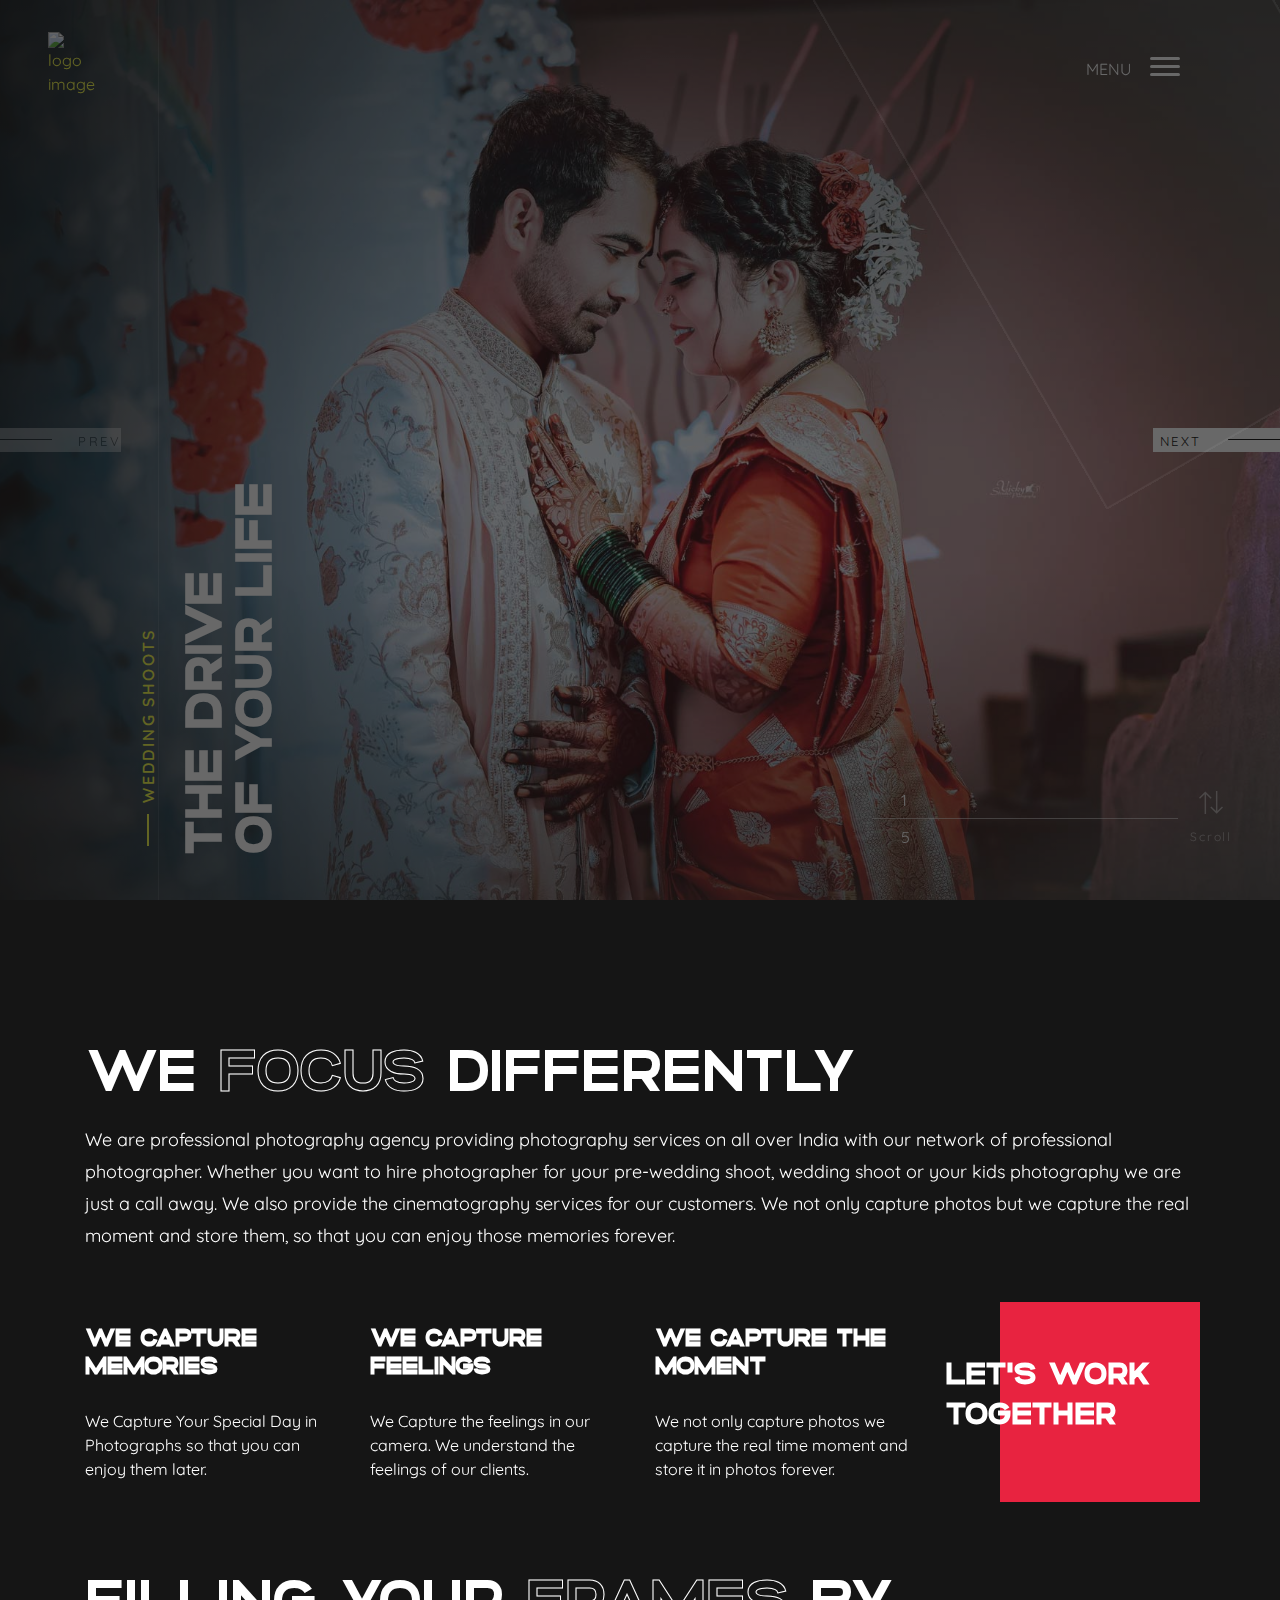
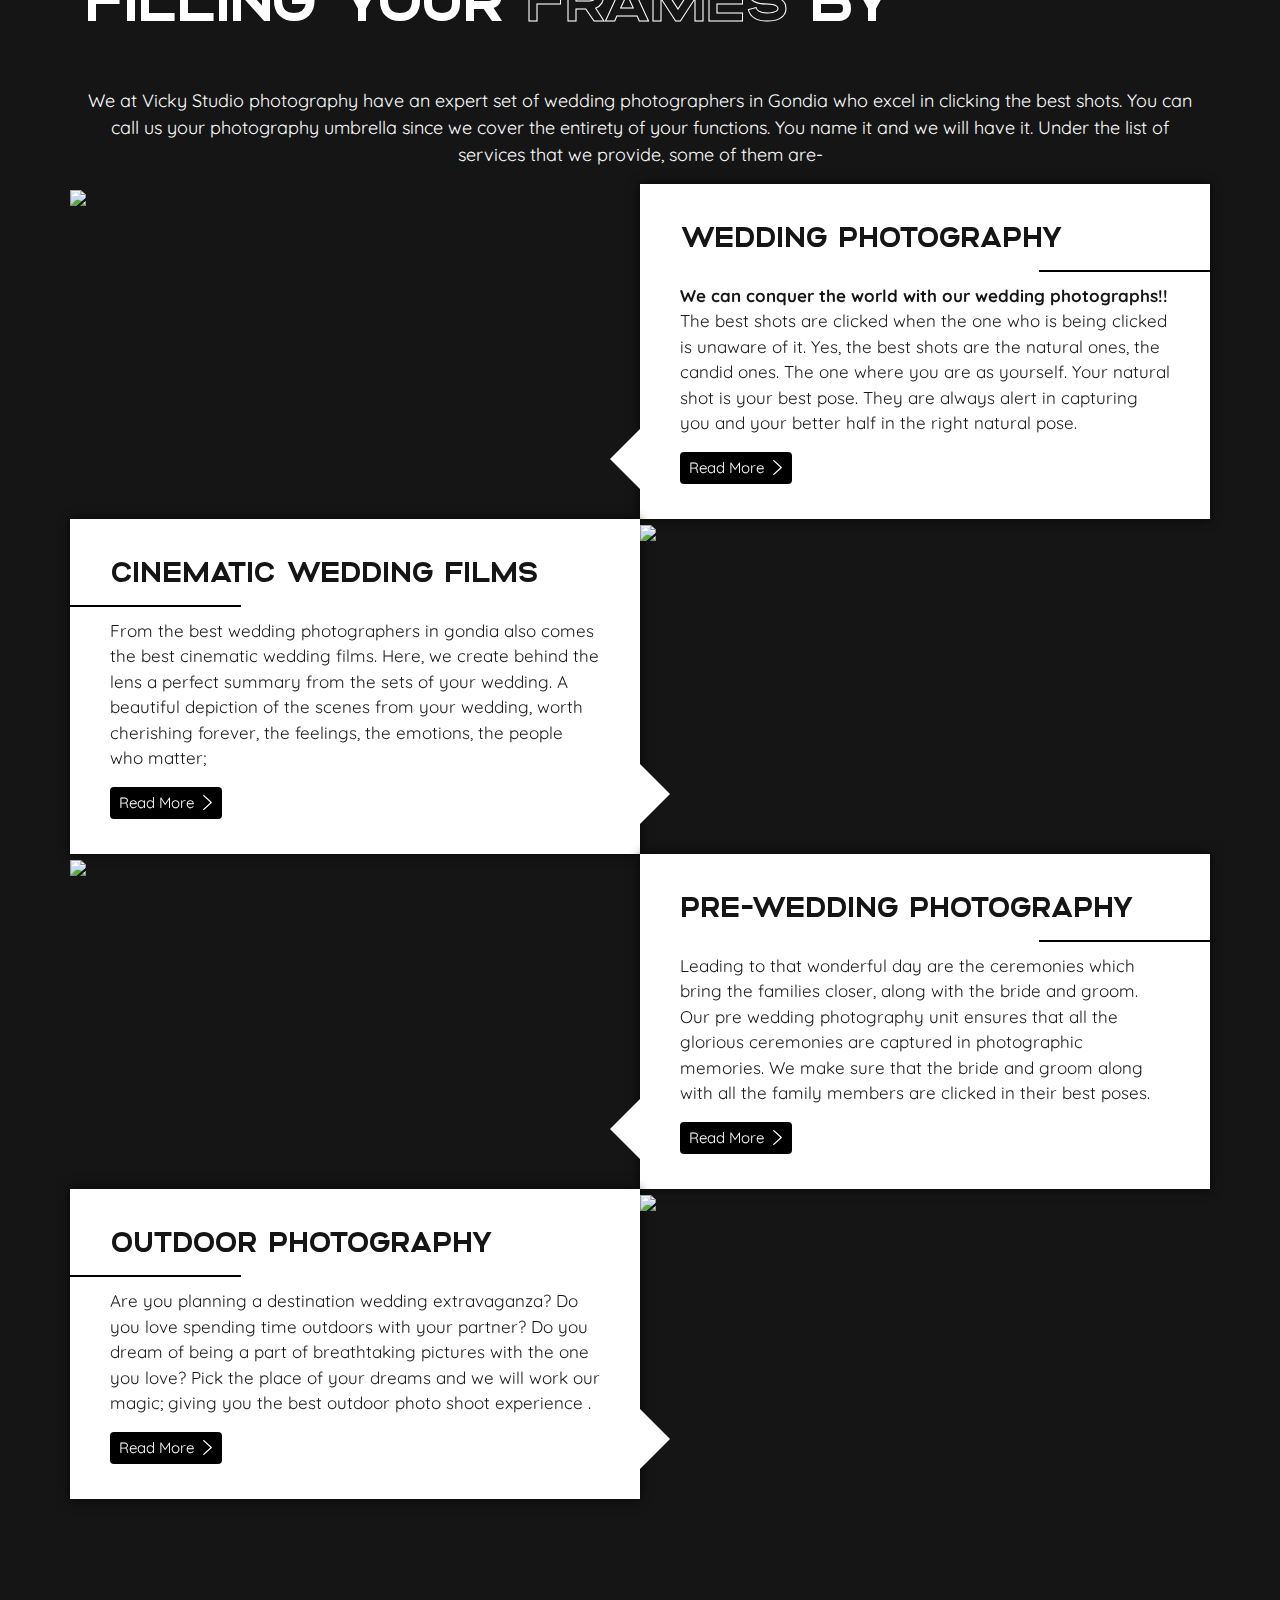
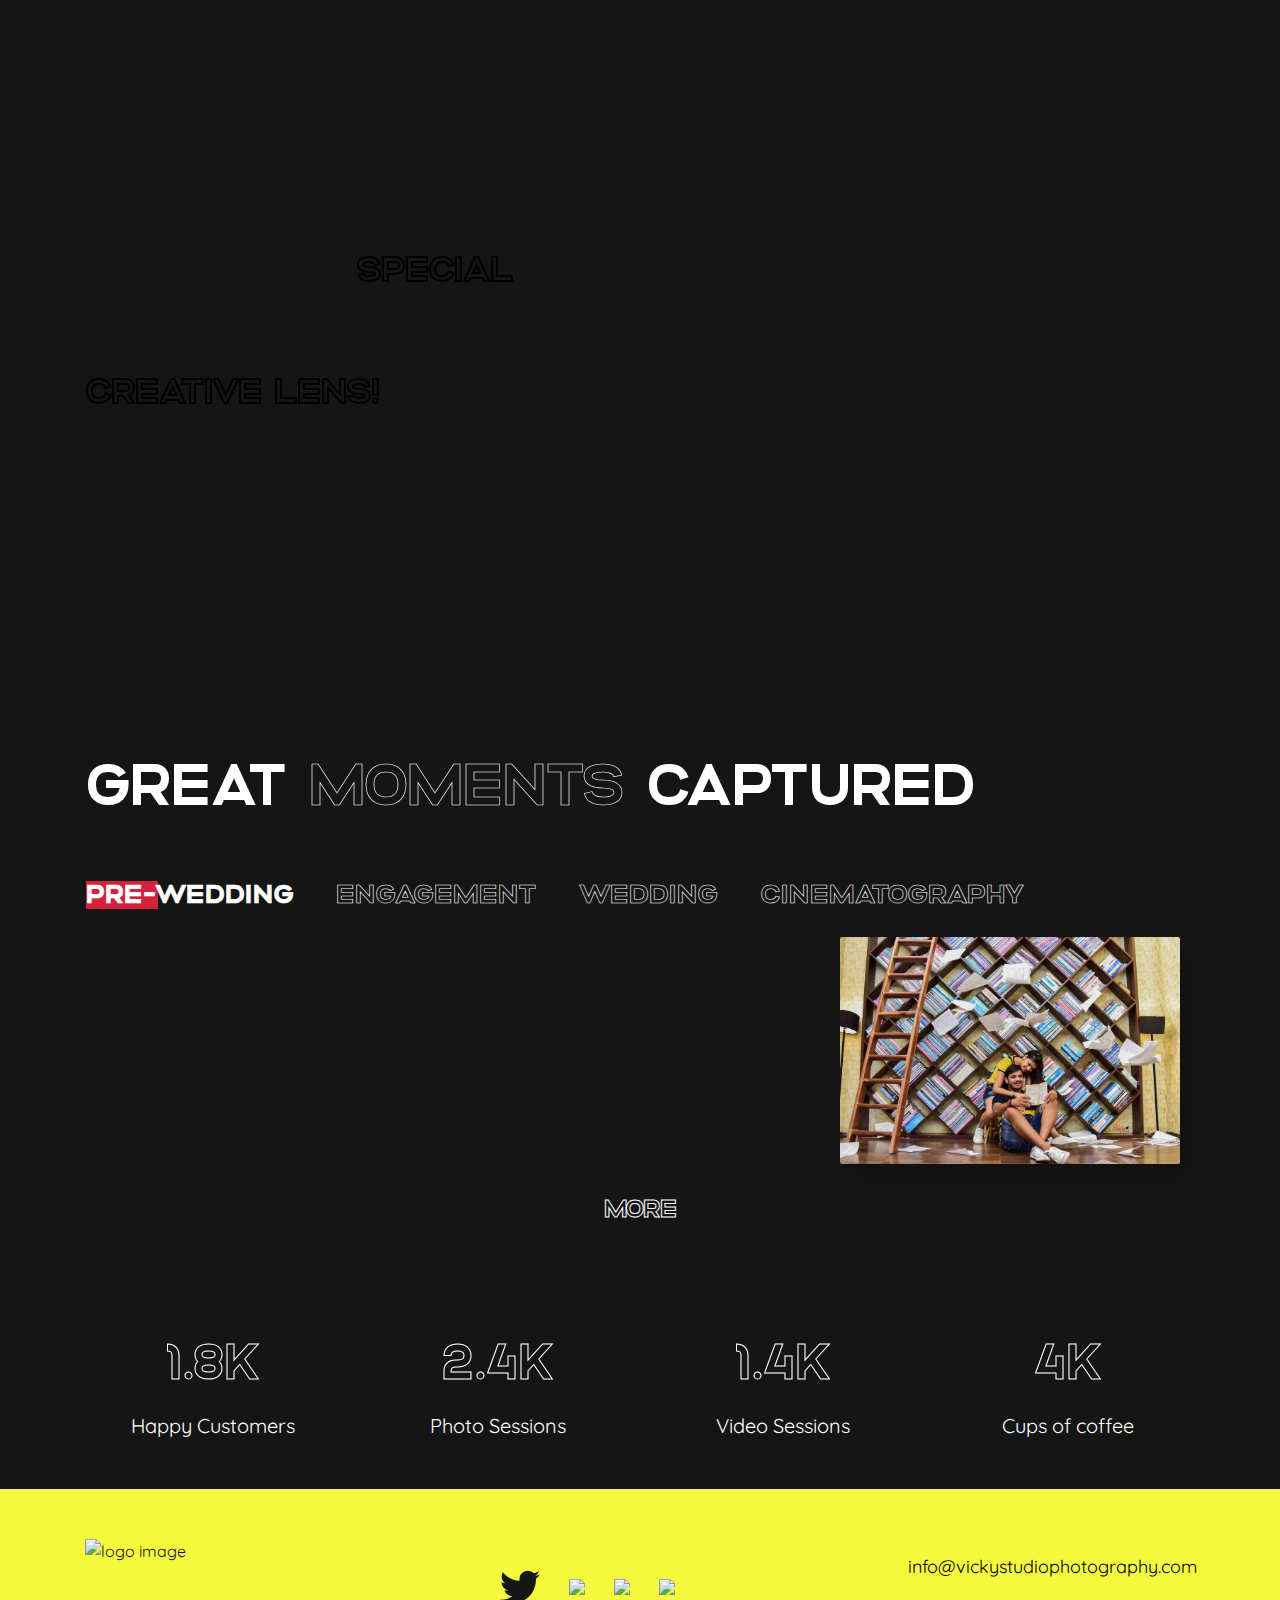
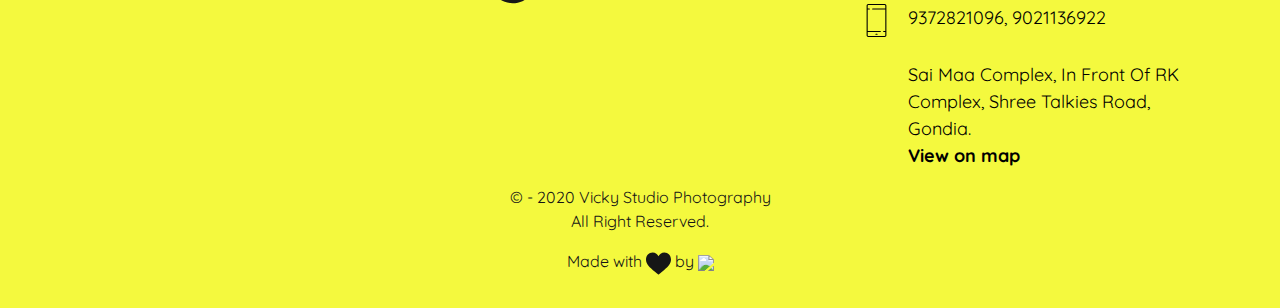
==== index.html @ ddaa4b3c "Update index.html" ====
<!DOCTYPE html>
<html>

<head>
    <title>Vicky Studio Photography</title>
    <!-- Metadata -->
    <meta charset="utf-8">
    <meta name="viewport" content="width=device-width, initial-scale=1">
    <!-- Favicon -->
    <link rel="icon" type="image/png" href="assets/images/favicon.png" />
    <link href="images/favicon192x192.png" rel=apple-touch-icon />
    <link rel=icon href="images/favicon192x192.png">
    <link rel="icon" href="images/favicon32x32.png" sizes="32x32" />
    <link rel="icon" href="images/favicon192x192.png" sizes="192x192" />
    <!-- Fonts -->
    <link href="https://fonts.googleapis.com/css?family=Quicksand:300,400,500,600,700&display=swap" rel="stylesheet">
    <link rel="stylesheet" href="css/bootstrap.min.css">
    <!-- CSS Plugins -->
    <link rel="stylesheet" href="css/plugins.min.css">
    <!-- Custom CSS File -->
    <link rel="stylesheet" href="css/style.css">
</head>

<body>
    <div class="ms-main-container">
        <!-- Preloader -->
        <div class="ms-preloader"></div>
        <!-- Header -->
        <header class="ms-header navbar-white">
            <nav class="ms-nav">
                <!-- -->
                <div class="ms-logo">
                    <a href="index.html" data-type="page-transition">
                        <div class="logo-dark"><img src="assets/images/brandlogo12.png" alt="logo image"></div>
                        <div class="logo-light current"><img src="assets/images/brandlogo12.png" alt="logo image"></div>
                    </a>
                </div>
                <button class="hamburger" type="button" data-toggle="navigation">
                    <span class="hamburger-box">
                        <span class="hamburger-label">menu</span>
                        <span class="hamburger-inner"></span>
                    </span>
                </button>
                <div class="height-full-viewport">
                    <ul class="ms-navbar">
                        <!-- Nav Link -->
                        <li class="nav-item">
                            <a href="index.html" data-type="page-transition">
                                <span class="ms-btn">home</span>
                                <span class="nav-item__label">Back to home page</span>
                            </a>
                        </li>
                        <!-- Nav Link -->
                        <!--    <li class="nav-item">
                            <a href="albums.html" data-type="page-transition">
                                <span class="ms-btn">albums</span>
                                <span class="nav-item__label">View all our works</span>
                            </a>
                        </li> -->
                        <!-- Nav Link -->
                        <li class="nav-item">
                            <a href="gallery.html" data-type="page-transition">
                                <span class="ms-btn">gallery</span>
                                <span class="nav-item__label">Interactively disintermediate</span>
                            </a>
                        </li>
                        <!-- Nav Link -->
                        <li class="nav-item">
                            <a href="services.html" data-type="page-transition">
                                <span class="ms-btn">Services</span>
                                <span class="nav-item__label">Discover fascinating stories</span>
                            </a>
                        </li>
                        <!-- Nav Link -->
                        <li class="nav-item">
                            <a href="about.html" data-type="page-transition">
                                <span class="ms-btn">about</span>
                                <span class="nav-item__label">Learn more about the author</span>
                            </a>
                        </li>
                        <!-- Nav Link -->
                        <li class="nav-item">
                            <a href="contact.html" data-type="page-transition">
                                <span class="ms-btn">contact</span>
                                <span class="nav-item__label">Get in touch and find us</span>
                            </a>
                        </li>
                    </ul>
                </div>
            </nav>
        </header>
        <!-- Container -->
        <main class="ms-container home-slider">
            <!-- Swiper Slider -->
            <div class="swiper-container">
                <div class="swiper-wrapper">
                    <!-- Slide -->
                    <div class="swiper-slide">
                        <div class="slide-inner" data-swiper-parallax="45%">
                            <div class="overlay"></div>
                            <div class="slide-inner--image" style="background-image: url('assets/images/c1.jpg')"></div>
                            <div class="ashade-album-item__overlay"></div>
                            <div class="slide-inner--info">
                                <h1>The Drive<br>of your life</h1>
                                <a href="gallery.html" data-type="page-transition" class="ms-btn--slider">Wedding Shoots</a>
                            </div>
                        </div>
                    </div>
                    <!-- Slide -->
                    <div class="swiper-slide">
                        <div class="slide-inner" data-swiper-parallax="45%">
                            <div class="overlay"></div>
                            <div class="slide-inner--image" style="background-image: url('assets/images/c2.jpg')">
                            </div>
                            <div class="ashade-album-item__overlay"></div>
                            <div class="slide-inner--info">
                                <h1>To Love  & <br>  Be Loved</h1>
                                <a href="gallery.html" data-type="page-transition" class="ms-btn--slider">Wedding Shoots</a>
                            </div>
                        </div>
                    </div>
                    <!-- Slide -->
                    <div class="swiper-slide">
                        <div class="slide-inner" data-swiper-parallax="45%">
                            <div class="overlay"></div>
                            <div class="slide-inner--image" style="background-image: url('assets/images/c3.jpg')">
                            </div>
                            <div class="ashade-album-item__overlay"></div>
                            <div class="slide-inner--info">
                                <h1>romantic<br>chipping</h1>
                                <a href="gallery.html" data-type="page-transition" class="ms-btn--slider">Engagement Shoots</a>
                            </div>
                        </div>
                    </div>
                    <!-- Slide -->
                    <div class="swiper-slide">
                        <div class="slide-inner" data-swiper-parallax="45%">
                            <div class="overlay"></div>
                            <div class="slide-inner--image" style="background-image: url('assets/images/c4.jpg')">
                            </div>
                            <div class="ashade-album-item__overlay"></div>
                            <div class="slide-inner--info">
                                <h1> A wish <br> coming true</h1>
                                <a href="gallery.html" data-type="page-transition" class="ms-btn--slider">Pre-Wedding Shoots</a>
                            </div>
                        </div>
                    </div>
                    <div class="swiper-slide">
                        <div class="slide-inner" data-swiper-parallax="45%">
                            <div class="overlay"></div>
                            <div class="slide-inner--image" style="background-image: url('assets/images/c5.jpg')">
                            </div>
                            <div class="ashade-album-item__overlay"></div>
                            <div class="slide-inner--info">
                                <h1>toast to <br>new lives</h1>
                                <a href="gallery.html" data-type="page-transition" class="ms-btn--slider">Wedding Shoots</a>
                            </div>
                        </div>
                    </div>
                </div>
                <div class="swiper-nav-btn">
                    <div class="swiper-button-prev swiper-button-white">prev</div>
                    <div class="swiper-button-next swiper-button-white">next</div>
                </div>
                <!-- Pagination -->
                <div class="expanded-timeline">
                    <div class="expanded-timeline__counter"><span></span><span></span></div>
                    <div class="swiper-pagination"></div>
                    <div class="scroll-message">
                        <svg xmlns="http://www.w3.org/2000/svg" viewBox="0 0 16.5 15.98" class="scroll-svg">
                            <title>Asset 1</title>
                            <g>
                                <g data-name="Layer 1">
                                    <polygon fill="#fff" points="0 4.64 0.71 5.34 3.85 2.2 3.85 15.98 4.85 15.98 4.85 2.2 8 5.34 8.71 4.64 4.35 0.29 0 4.64"></polygon>
                                    <polygon fill="#fff" points="11.65 0 11.65 13.79 8.5 10.64 7.79 11.35 12.15 15.7 16.5 11.35 15.79 10.64 12.65 13.79 12.65 0 11.65 0"></polygon>
                                </g>
                            </g>
                        </svg>Scroll
                    </div>
                </div>
            </div>
        </main>
        <!-- /Container -->
    </div>
    </div>
    <div class="abt-head pt-4 pb-4">
        <!--<div class="abt-img"><img src="images/abt-cam.svg" class="img-fluid"></div>-->
        <div class="container pt-4 ">
            <div class="abt-bk">
                <div class="abt-block">
                    <h2 class="text-left pb-3 pt-4">We <span>Focus</span> differently</h2>
                    <p class="pt-2">
                        <!-- Let Vicky Studio help you create images worth sharing! Whether it’s in our studios, in your home or at a special event, our skilled photographers will create just the right ambience to bring out your best side. Your only dilemma will be... which photo to share first! -->
                        We are professional photography agency providing photography services on all over India with our network of professional photographer. Whether you want to hire photographer for your pre-wedding shoot, wedding shoot or your kids photography we are just a call away. We also provide the cinematography services for our customers. We not only capture photos but we capture the real moment and store them, so that you can enjoy those memories forever.
                    </p>
                </div>
            </div>
        </div>
    </div>


    <section id="whatwedo">
        <div class="container">
    <div class="row">
        <div class="col-lg-3 col-md-6 col-sm-6  whatwedo-box1">
            <div class="numeric-block ">
<!--               <div class="numeric-block-count">1</div>
 -->             
              <h3>We Capture Memories</h3>
              <p >We Capture Your Special Day in Photographs so that you can enjoy them later.</p>
            </div>
        </div>
        <div class="col-lg-3 col-md-6 col-sm-6 whatwedo-box2">
            <div class="numeric-block ">
<!--               <div class="numeric-block-count">2</div>
 -->             
              <h3>We Capture Feelings</h3>
              <p >We Capture the feelings in our camera. We understand the feelings of our clients.</p>
            </div>
        </div>
        <div class="col-lg-3 col-md-6 col-sm-6 whatwedo-box3">
             <div class="numeric-block ">
<!--               <div class="numeric-block-count">3</div>
 -->             
              <h3>We Capture the Moment</h3>
              <p >We not only capture photos we capture the real time moment and store it in photos forever.</p>
            </div>
        </div>
        <div class="col-lg-3 col-md-6 col-sm-6">
            <div class="work-proc2-a-cont wow fadeIn" data-wow-delay="600ms" style="visibility: visible; animation-delay: 600ms; animation-name: fadeIn;">
                <a class="work-proc2-a" href="#">
                    <div class="work-proc2-a-text filter-invert">
                        Let's work<br><span class="border-bot">together</span>
                    </div>
                    <div class="work-proc2-bg-block bg-red2"></div>
                </a>
            </div>
        </div>
    </div>
</div>
    </section>
    <section class="section-partnership pb-4">
        <!--   <div class="services pb-4">
            <div class="container">
                <div class="row bottom">
                    <div class="col-md-3 serv-box mb-4">
                        <div class="item">
                            <div class="text-cover hover-block">
                                <div class="icon"><img src="assets/images/wedding.svg" alt="Wedding icon" width=80 height=65></div>
                                <div class="divider"></div>
                                <div class="title">
                                    <h2><span> Wedding</span> Photography</h2>
                                </div>
                                <div class="bg"><img src="assets/images/1.svg" alt="Image" height=138 width=108></div>
                            </div>
                            <div class="text-cover">
                                <div class="title">
                                    <h2><span>Wedding</span> Photography</h2>
                                </div>
                                <div class="divider"></div>
                                <div class="desc">
                                    <p>Wedding photography is an art of storytelling and we are a team of photographers who capture the essence of beautiful moments that take place and give back a trove filled with the sweetest memories to look back on. </p>
                                </div>
                                <div class="bg"><img src="assets/images/1.svg" alt="Wedding background image" height=138 width=108>
                                </div>
                            </div>
                        </div>
                    </div>
                    <div class="col-md-3 serv-box mb-4">
                        <div class="item">
                            <div class="text-cover hover-block">
                                <div class="icon"><img src="assets/images/candid.svg" alt="Candid icon" width=80 height=75></div>
                                <div class="divider"></div>
                                <div class="title">
                                    <h2><span>Candid </span><br> Photography</h2>
                                </div>
                                <div class="bg"><img src="assets/images/2.svg" alt="Image" height=138 width=144></div>
                            </div>
                            <div class="text-cover">
                                <div class="title">
                                    <h2><span>Candid</span> Photography</h2>
                                </div>
                                <div class="divider"></div>
                                <div class="desc">
                                    <p>Candid Wedding Photography has become a norm trend. Candid pictures authenticate natural reactions & bring in a sense of realism.We click the peoples in their best emotions and bring out the feelings of the moment in the picture. </p>
                                </div>
                                <div class="bg"><img src="assets/images/2.svg" alt="Candid background image" height=138 width=144>
                                </div>
                            </div>
                        </div>
                    </div>
                    <div class="col-md-3 serv-box mb-4">
                        <div class="item">
                            <div class="text-cover hover-block">
                                <div class="icon"><img src="assets/images/bride.svg" alt="bride icon" width=80 height=75></div>
                                <div class="divider"></div>
                                <div class="title">
                                    <h2><span>Bridal</span> <br>Photography</h2>
                                </div>
                                <div class="bg"><img src="assets/images/3.svg" alt="Image" height=138 width=144></div>
                            </div>
                            <div class="text-cover">
                                <div class="title">
                                    <h2><span>Bridal</span> Photography</h2>
                                </div>
                                <div class="divider"></div>
                                <div class="desc pb-4">
                                    <p>A Bridal portrait reflects the personality and style of the bride. Our team of photographers work to give you the best Bridal portraits to look back at and cherish the moments when you said ‘I do.’ </p>
                                </div>
                                <div class="bg"><img src="assets/images/3.svg" alt="Bridal background image" height=138 width=144>
                                </div>
                            </div>
                        </div>
                    </div>
                    <div class="col-md-3 serv-box mb-4">
                        <div class="item">
                            <div class="text-cover hover-block">
                                <div class="icon"><img src="assets/images/outdoor.svg" alt="outdoor icon" width=80 height=65></div>
                                <div class="divider"></div>
                                <div class="title">
                                    <h2><span>Outdoor</span> <br>Photography</h2>
                                </div>
                                <div class="bg"><img src="assets/images/4.svg" alt="Image" height=138 width=125></div>
                            </div>
                            <div class="text-cover">
                                <div class="title">
                                    <h2><span>Outdoor</span> Photography</h2>
                                </div>
                                <div class="divider"></div>
                                <div class="desc">
                                    <p> Do you love spending time outdoors with your partner? Do you dream of being a part of breathtaking pictures with the one you love? Pick the place of your dreams and we will work our magic; giving you the best outdoor photo shoot experience </p>
                                </div>
                                <div class="bg"><img src="assets/images/4.svg" alt="Other digital agencies background image" height=138 width=125>
                                </div>
                            </div>
                        </div>
                    </div>
                </div>
            </div> 
        </div>-->
        <div class="services pb-4">
            <div class="container">
                <h2 class="text-left pb-5 ">Filling your <span>Frames</span> by</h2>
                <p class="serv-sub-line text-center">We at Vicky Studio photography have an expert set of wedding photographers in Gondia who excel in clicking the best shots. You can call us your photography umbrella since we cover the entirety of your functions. You name it and we will have it. Under the list of services that we provide, some of them are-</p>
                <div class="row serv-row">
                    <div class="col-lg-6 p-0">
                        <img src="images/home-wedding.jpg" class="img-fluid">
                    </div>
                    <div class="col-lg-6 serviceBox">
                        <h3> Wedding Photography <span></span></h3>
                        <p class=" ser-box-para"><strong>We can conquer the world with our wedding photographs!!</strong><br>The best shots are clicked when the one who is being clicked is unaware of it. Yes, the best shots are the natural ones, the candid ones. The one where you are as yourself. Your natural shot is your best pose. They are always alert in capturing you and your better half in the right natural pose.
                        </p>
                        <a href="#!" class="btn serv-box-btn">Read More <svg id="Capa_1" data-name="Capa 1" xmlns="http://www.w3.org/2000/svg" height="15" width="15" viewBox="0 0 15 15" fill="#fff">
                                <g id="_8" data-name="8">
                                    <path d="M11.7,7,4.2.18a.65.65,0,0,0-.9,0,.64.64,0,0,0,0,.89L10.36,7.5,3.3,13.93a.64.64,0,0,0,0,.89.65.65,0,0,0,.9,0L11.7,8a.63.63,0,0,0,.18-.48A.64.64,0,0,0,11.7,7Z" />
                                </g>
                            </svg></a>
                    </div>
                </div>
                <div class="row serv-row">
                    <div class="col-lg-6 serviceBox right">
                        <h3 class="ser-left-h3">Cinematic Wedding Films <span></span></h3>
                        <p class=" ser-box-para">From the best wedding photographers in gondia also comes the best cinematic wedding films. Here, we create behind the lens a perfect summary from the sets of your wedding. A beautiful depiction of the scenes from your wedding, worth cherishing forever, the feelings, the emotions, the people who matter; </p>
                        <a href="#!" class="btn serv-box-btn">Read More <svg id="Capa_1" data-name="Capa 1" xmlns="http://www.w3.org/2000/svg" height="15" width="15" viewBox="0 0 15 15" fill="#fff">
                                <g id="_8" data-name="8">
                                    <path d="M11.7,7,4.2.18a.65.65,0,0,0-.9,0,.64.64,0,0,0,0,.89L10.36,7.5,3.3,13.93a.64.64,0,0,0,0,.89.65.65,0,0,0,.9,0L11.7,8a.63.63,0,0,0,.18-.48A.64.64,0,0,0,11.7,7Z" />
                                </g>
                            </svg></a>
                    </div>
                    <div class="col-lg-6 p-0 order_first">
                        <img src="images/home-cinematic.jpg" class="img-fluid">
                    </div>
                </div>
                <div class="row serv-row">
                    <div class="col-lg-6 p-0">
                        <img src="images/home-prewedding.jpg" class="img-fluid">
                    </div>
                    <div class="col-lg-6 serviceBox">
                        <h3> Pre-wedding Photography <span></span></h3>
                        <p class=" ser-box-para">Leading to that wonderful day are the ceremonies which bring the families closer, along with the bride and groom. Our pre wedding photography unit ensures that all the glorious ceremonies are captured in photographic memories. We make sure that the bride and groom along with all the family members are clicked in their best poses.
                        </p>
                        <a href="#!" class="btn serv-box-btn">Read More <svg id="Capa_1" data-name="Capa 1" xmlns="http://www.w3.org/2000/svg" height="15" width="15" viewBox="0 0 15 15" fill="#fff">
                                <g id="_8" data-name="8">
                                    <path d="M11.7,7,4.2.18a.65.65,0,0,0-.9,0,.64.64,0,0,0,0,.89L10.36,7.5,3.3,13.93a.64.64,0,0,0,0,.89.65.65,0,0,0,.9,0L11.7,8a.63.63,0,0,0,.18-.48A.64.64,0,0,0,11.7,7Z" />
                                </g>
                            </svg></a>
                    </div>
                </div>
                <div class="row serv-row">
                    <div class="col-lg-6 serviceBox right">
                        <h3 class="ser-left-h3">Outdoor Photography <span></span></h3>
                        <p class=" ser-box-para">Are you planning a destination wedding extravaganza? Do you love spending time outdoors with your partner? Do you dream of being a part of breathtaking pictures with the one you love? Pick the place of your dreams and we will work our magic; giving you the best outdoor photo shoot experience .</p>
                        <a href="#!" class="btn serv-box-btn">Read More <svg id="Capa_1" data-name="Capa 1" xmlns="http://www.w3.org/2000/svg" height="15" width="15" viewBox="0 0 15 15" fill="#fff">
                                <g id="_8" data-name="8">
                                    <path d="M11.7,7,4.2.18a.65.65,0,0,0-.9,0,.64.64,0,0,0,0,.89L10.36,7.5,3.3,13.93a.64.64,0,0,0,0,.89.65.65,0,0,0,.9,0L11.7,8a.63.63,0,0,0,.18-.48A.64.64,0,0,0,11.7,7Z" />
                                </g>
                            </svg></a>
                    </div>
                    <div class="col-lg-6 p-0 order_first">
                        <img src="images/home-outdoor.jpg" class="img-fluid">
                    </div>
                </div>
            </div>
            <!--container-->
        </div>
    </section>
    <section class="fixed position-sticky zindexL" id="fixed-img">
        <div class="container">
            <h3>"Define your <span>special</span> moments and we will shoot into a wedding film with our <span>creative lens!</span>"</h3>
        </div>
    </section>
    <!--  <section id="insta-follow" class="pb-5">
        <div class="container pb-5">
            <div class="row">
                <div class="col-md-6 ">
                    <h3 class="text-right">FOLLOW <span> US </span>ON</h3>
                </div>
                <div class="col-md-6">
                    <a href="#!"> <img src="assets/images/insta4.svg" class="img-fluid " width="30"></a>
                </div>
            </div>
        </div>
    </section> -->
    <section id="gallery" class="">
        <div class="container  pt-3 pb-5">
            <!--  <h2 class="text-left pb-5 "> Start <span>  Stories </span>  of Images
            </h2> -->
            <h2 class="text-left pb-5 "> Great <span> Moments </span> Captured
            </h2>
            <div class="btns filter-button-group pb-4" role="group" aria-label="filterImages">
                <button type="button" class="btn btn-default is-checked active" data-filter=".prewed">Pre-Wedding</button>
                <button type="button" class="btn btn-default" data-filter=".engage">Engagement</button>
                <button type="button" class="btn btn-default" data-filter=".wedd">Wedding</button>
                <!-- <button type="button" class="btn btn-default" data-filter=".kids">Kids</button> -->
                <button type="button" class="btn btn-default" data-filter=".cinema">Cinematography</button>
            </div>
            <div class="grid">
                <div class="col-12   col-lg-4 grid-item prewed ">
                    <img src="assets/pre-wedding/prewed-(6).jpg" alt="">
                </div>
                <div class="col-12   col-lg-4 grid-item prewed">
                    <img src="assets/pre-wedding/prewed-(22).jpg" alt="">
                </div>
                <div class="col-12   col-lg-4 grid-item prewed">
                    <img src="assets/images/pre3.jpg" alt="">
                </div>
                <div class="text-center more col-md-12  grid-item prewed">
                    <div > <a href="/pre-wedding">More
                        </a></div>
                </div>
                <div class="col-12 col-md-6  grid-item engage ">
                    <img src="assets/engagement//engagement-(1).jpg" alt="">
                </div>
                <div class="col-12 col-md-6  grid-item engage">
                    <img src="assets/engagement/engagement-(2).jpg" alt="">
                </div>
                <div class="text-center more col-md-12  grid-item engage"><a href="/engagement">More
                    </a></div>
                <div class="col-12  col-md-4 grid-item wedd">
                    <img src="assets\wedding\Wedding-(2).jpg" alt="">
                </div>
                <div class="col-12  col-md-4  grid-item wedd">
                    <img src="assets\wedding\Wedding-(1).jpg" alt="">
                </div>
                <div class="col-12  col-md-4 grid-item wedd">
                    <img src="assets\wedding\Wedding-(3).jpg" alt="">
                </div>
                <div class="text-center more col-md-12  grid-item wedd"><a href="#!">More
                    </a></div>
                <!--   <div class="col-12  col-md-6 grid-item kids">
                    <img src="assets/images/kid01.jpg" alt="">
                </div> -->
                <div class="col-12  col-md-6 grid-item cinema pb-3">
                    <iframe width="540" height="280" src="https://www.youtube.com/embed/VpyYcJzCwUI" frameborder="0" allow="accelerometer; autoplay; clipboard-write; encrypted-media; gyroscope; picture-in-picture" allowfullscreen></iframe>
                </div>
                <div class="col-12  col-md-6  grid-item cinema pb-3">
                    <a class="gallery_img" href="">
                                            <iframe width="540" height="280" src="https://www.youtube.com/embed/p_grLhslv5I" frameborder="0" allow="accelerometer; autoplay; encrypted-media; gyroscope; picture-in-picture" allowfullscreen class="card-img"></iframe>

                </div>
                <div class="text-center more col-md-12  grid-item cinema"><a href="#!">More
                    </a></div>
            </div>
        </div>
    </section>
    <section id="stats" class=" pb-5" style="color: #fff;">
        <div class="container">
            <div class="row ">
                <div id="col1" class="col-md-3 col-6 ">
                    <div class="icon-main d-flex justify-content-center pt-4"><img src="images/cust.png" alt="" title="" class="img-fluid "></div>
                    <div class="ico-no counter text-center pt-4">1.8K</div>
                    <div class="ico-txt text-center"> Happy Customers </div>
                </div> <!-- end of col1 -->
                <div id="col2" class="col-md-3 col-6">
                    <div class="icon-main d-flex justify-content-center pt-4"><img src="images/cam4.png" alt="" title="" class="img-fluid "></div>
                    <div class="ico-no  counter text-center pt-4">2.4K</div>
                    <div class="ico-txt text-center"> Photo Sessions </div>
                </div> <!-- end of col2 -->
                <div id="col3" class="col-md-3 col-6">
                    <div class="icon-main d-flex justify-content-center pt-4"><img src="images/camr1.png" alt="" title="" class="img-fluid "></div>
                    <div class="ico-no counter text-center  pt-4">1.4K</div>
                    <div class="ico-txt text-center"> Video Sessions </div>
                </div> <!-- end of col3 -->
                <div id="col4" class="col-md-3 col-6">
                    <div class="icon-main d-flex justify-content-center pt-4"><img src="images/coffee1.png" alt="" title="" class="img-fluid "></div>
                    <div class="ico-no counter text-center  pt-4">4K</div>
                    <div class="ico-txt text-center"> Cups of coffee </div>
                </div><!-- end of col3 -->
            </div>
        </div>
    </section>
    <!-- <section id="map">
<div class="container-fluid">
  <div class="row" >
    <div class="col-md-12 pt-5 pb-5" id="map" data-aos="fade-up">
      <iframe src="https://snazzymaps.com/embed/231309" width="100%" height="600px" style="border:none;"></iframe>
    </div>
  </div>
  </div>
  </section> -->
    <footer class="pt-5 pb-3">
        <div class="container ">
            <div class="row">
                <div class="col-md-4">
                    <img src="assets/images/footerlogoblackfull.png" alt="logo image" class="footerlogo">
                </div>
                <div class="col-md-4">
                    <ul>
                        <li><img src="assets/images/twitter.svg" class="img-fluid social-item"></li>
                        <li><img src="assets/images/facebook.svg" class="img-fluid social-item"></li>
                        <li><img src="assets/images/instagram.svg" class="img-fluid social-item"></li>
                        <li><img src="assets/images/youtube.svg" class="img-fluid social-item"></li>
                    </ul>
                </div>
                <div class="col-md-4 pt-3">
                    <div class="row">
                        <div class="col-md-12 mb-4">
                            <div class="row">
                                <div class="col-md-2 col-2">
                                    <img src="assets/images/email.svg" class="img-fluid contact-item" alt="">
                                </div>
                                <div class="col-md-10 col-10">
                                    <a href="mailto:info@vickystudiophotography.com" class="pt-2">info@vickystudiophotography.com</a>
                                </div>
                            </div>
                        </div>
                        <div class="col-md-12 mb-4  ">
                            <div class="row">
                                <div class="col-md-2 col-2">
                                    <img src="assets/images/phone.svg" class="img-fluid contact-item" alt="">
                                </div>
                                <div class="col-md-10 col-10">
                                    <a href="tel:9372821096" class=" pt-2  "> 9372821096, 9021136922</a>
                                </div>
                            </div>
                        </div>
                        <div class="col-md-12">
                            <div class="row">
                                <div class="col-md-2 col-2">
                                    <img src="assets/images/addr.svg" class="img-fluid contact-item" alt="">
                                </div>
                                <div class="col-md-10 col-10">
                                    <a href="" class="pt-2">Sai Maa Complex, In Front Of RK Complex, Shree Talkies Road, Gondia.
                                        <p> <a href="https://goo.gl/maps/mBqnuXdvBj9r9d9G7" target="_blank"><b>View on map</b></a></p>
                                    </a>
                                </div>
                            </div>
                        </div>
                    </div>
                </div>
            </div>
            <p class="text-center"> © - 2020 Vicky Studio Photography <br> All Right Reserved.</p>
            <p class="text-center">Made with <img src="assets/images/loveblackfill.svg" class="img-fluid footerlove"> by <img src="assets/images/Slogo2.png" class="img-fluid devlogo"></p>
    </footer>
    <!--     <script src="http://bfintal.github.io/Counter-Up/jquery.counterup.min.js"></script> 
 -->
    <!-- Bootstrap JS -->
    <!-- <script src="https://code.jquery.com/jquery-3.4.1.slim.min.js" integrity="sha384-J6qa4849blE2+poT4WnyKhv5vZF5SrPo0iEjwBvKU7imGFAV0wwj1yYfoRSJoZ+n" crossorigin="anonymous"></script> -->
    <!--     <script src="https://cdn.jsdelivr.net/npm/popper.js@1.16.0/dist/umd/popper.min.js" integrity="sha384-Q6E9RHvbIyZFJoft+2mJbHaEWldlvI9IOYy5n3zV9zzTtmI3UksdQRVvoxMfooAo" crossorigin="anonymous"></script> -->
    <script src="js/bootstrap.min.js" integrity="sha384-wfSDF2E50Y2D1uUdj0O3uMBJnjuUD4Ih7YwaYd1iqfktj0Uod8GCExl3Og8ifwB6" crossorigin="anonymous"></script>
    <!-- JS Libraries -->
    <!-- jquery-2.1.3.min js -->
    <script type="text/javascript" src='js/jquery-3.2.1.min.js'></script>
    <!-- Vendors -->
    <script type="text/javascript" src='js/plugins.min.js'></script>
    <!-- Main js -->
    <script type="text/javascript" src="js/main.js"></script>
    <!-- Gallery Js -->
    <script src="js/isotope.pkgd.min.js"></script>
    <script type="text/javascript" src="js/gallery.js"></script>
    <script>
    document.write('<script src="http://' + (location.host || 'localhost').split(':')[0] + ':35729/livereload.js?snipver=1"></' + 'script>')
    </script>
</body>

</html>
---- css/style.css ----
/*------------------------------------------------------------------
[Master Stylesheet]

Template Name: Vicky Studio - Creative Photography Portfolio
Template Demo URL: 
Version: 1.0
Author: 

--------------------------------------------------------------------

[Table of contents]

1. General style
    1.1 Typography
    1.2 Specials Classes
2. Header
    2.1 Menu
    2.2 Burger Button
    2.3 Collapse Navigation
3. Pages Style
4. Home Slider
    4.1 Slider Navigation Buttons
    4.2 Slider Inner Info
  4.3 Pagination
5. Albums
6. Gallery
7. Blog
8. About
9. Contact
10. Footer
11. Responsive Rules

--------------------------------------------------------------------
# Font: 'Quicksand';
--------------------------------------------------------------------
# Colors: #151515, #F4F93E, #555555
------------------------------------------------------------------*/

/**
 * 1. General style
 */



/*Social icons font*/
@import 'https://d1azc1qln24ryf.cloudfront.net/114779/Socicon/style-cf.css?rd5re8';


@font-face {
    font-family: 'VisiaPro-BoldOutline';
    src: url('../Web Fonts/VisiaPro-BoldOutline.woff2') format('woff2'),
        url('../Web Fonts/VisiaPro-BoldOutline.woff') format('woff'),
        url('../Web Fonts/VisiaPro-BoldOutline') format('truetype');
    font-weight: 600;
    font-style: normal;
}

@font-face {
    font-family: 'Visia Pro';
    src: url('../Web Fonts/VisiaPro-Regular.eot');
    src: url('../Web Fonts/VisiaPro-Regular.eot?#iefix') format('embedded-opentype'),
        url('../Web Fonts/VisiaPro-Regular.woff2') format('woff2'),
        url('../Web Fonts/VisiaPro-Regular.woff') format('woff'),
        url('../Web Fonts/VisiaPro-Regular.ttf') format('truetype'),
        url('../Web Fonts/VisiaPro-Regular.svg#VisiaPro-Regular') format('svg');
    font-weight: normal;
    font-style: normal;
}

@font-face {
    font-family: 'Visia Pro Bold';
    src: url('../Web Fonts/VisiaPro-Bold.eot');
    src: url('../Web Fonts/VisiaPro-Bold.eot?#iefix') format('embedded-opentype'),
        url('../Web Fonts/VisiaPro-Bold.woff2') format('woff2'),
        url('../Web Fonts/VisiaPro-Bold.woff') format('woff'),
        url('../Web Fonts/VisiaPro-Bold.ttf') format('truetype'),
        url('../Web Fonts/VisiaPro-Bold.svg#VisiaPro-Bold') format('svg');
    font-weight: bold;
    font-style: normal;
}

@font-face {
    font-family: 'Visia Pro Bold';
    src: url('../Web Fonts/VisiaPro-Bold.eot');
    src: url('../Web Fonts/VisiaPro-Bold.eot?#iefix') format('embedded-opentype'),
        url('../Web Fonts/VisiaPro-Bold.woff2') format('woff2'),
        url('../Web Fonts/VisiaPro-Bold.woff') format('woff'),
        url('../Web Fonts/VisiaPro-Bold.ttf') format('truetype'),
        url('../Web Fonts/VisiaPro-Bold.svg#VisiaPro-Bold') format('svg');
    font-weight: bold;
    font-style: normal;
}

@font-face {
    font-family: 'Altero';
    src: url('../Web Fonts/Altero-Regular.woff2') format('woff2'),
        url('../Web Fonts/Altero-Regular.woff') format('woff'),
        url('../Web Fonts/Altero-Regular.ttf') format('truetype');
    font-weight: normal;
    font-style: normal;
}


::-webkit-scrollbar {
    background-color: #f5f5f5;
    width: .5rem;
}

::-webkit-scrollbar-thumb {
    background-color: #759D9F;
    outline: .0625rem solid #527476
}

::selection {
    background: #555;
    color: #fff;
}

::-moz-selection {
    background: #555;
    color: #fff;
}

body {
    background: #151515;
    padding: 0;
    margin: 0 auto;
    min-height: 100vh;
    font-family: 'Quicksand', Arial, sans-serif;
    color: #151515;
}

article,
aside,
details,
figcaption,
footer,
header,
hgroup,
nav,
section {
    display: block;
}

a {
    color: #F4F93E;
    text-decoration: none;
}

blockquote {
    padding: 10px 20px;
    color: #151515;
    font-size: 1.4em;
    font-style: italic;
    font-weight: 300;
    margin: 0 auto 30px;
}

ul {
    list-style-type: none;
    list-style: none;
    padding-left: 0 !important;
    -webkit-padding-start: initial !important;
    -moz-padding-start: initial;
}

menu,
ol,
ul {
    padding: 0 !important;
}

button {
    background: transparent;
    border: none;
}

button:focus {
    outline: none;
}

input,
textarea {
    font-family: 'Quicksand', Arial;
}

textarea {
    padding: 14px;
}

input:focus,
textarea:focus {
    outline: none !important;
    border: 1px solid #F4F93E;
    box-shadow: none;
}

input[type="submit"] {
    position: absolute;
    display: inline-block;
    left: 0;
    top: 0;
    opacity: 0;
    z-index: 3;
    width: 100%;
    height: 100%;
    padding: 0;
    margin: 0;
    cursor: pointer;
}

input[type="submit"]:focus {
    outline: none;
}

img {
    width: 100%;
}

/* 1.1 Typography */

h1,
h2,
h4,
h5,
h6 {
    color: #151515;
    margin-top: 0;
    text-transform: uppercase;
}

h1 {
    font-size: calc(80px + 1vw);
}

h2 {
    font-size: calc(36px + 16 * (100vw - 992px) / 1508);
}

h3 {
    font-size: calc(28px + 16 * (100vw - 992px) / 1508);
    margin-bottom: 20px;
}

h4 {
    font-size: calc(24px + 16 * (100vw - 992px) / 1508);
    font-weight: 300;
}

h5 {
    font-size: 20px;
    font-weight: 400;
}

h6 {
    font-size: 18px;
    font-weight: 400;
    margin-bottom: calc(10px + 10 * (100vw - 992px) / 1508);
}

/*p {
        font-size: calc(18px + 2 * (100vw - 992px) / 1508);
        line-height: 1.8;
        font-weight: 300;
    }
*/
/* 1.2 Specials Classes */

.c-white {
    color: #fff !important;
}

.navbar-white {
    color: #fff;
    background-color: transparent !important;
}

.center-block {
    display: flex;
    justify-content: center;
}

.align-left {
    text-align: left;
}

.align-right {
    text-align: right;
}

.align-center {
    text-align: center;
    display: block;
}

.socials li {
    display: inline-block;
}

.share-links a {
    font-size: 19px;
    padding: .5em;
}

[class*="socicon-"] {
    display: inline-block;
    color: inherit;
    margin: 0;
    transition: opacity .3s ease;
}

#contact [class*="socicon-"] {
    padding-right: .7em;
}

[class*="socicon-"]:hover {
    opacity: .4;
}

/* 1.3 Button */

.ms-button {
    color: #151515;
    display: inline-block;
    position: relative;
    padding: .5em 1em;
    margin-bottom: 0;
    font-weight: 400 !important;
    font-size: 14px;
    letter-spacing: .15em;
    text-transform: uppercase;
    text-align: center;
    white-space: nowrap;
    vertical-align: middle;
    touch-action: manipulation;
    cursor: pointer;
    -webkit-user-select: none;
    -moz-user-select: none;
    -ms-user-select: none;
    user-select: none;
    background-image: none;
    text-decoration: none;
    border: solid 1px;
    transition: color .4s ease;
}

.ms-button:after {
    position: absolute;
    display: block;
    content: attr(data-title);
    padding: 7px 0;
    font-size: 14px;
    left: 0;
    top: 0;
    width: 0%;
    background: #F4F93E;
    color: #fff;
    text-indent: 1rem;
    transition: all .3s ease;
    overflow: hidden;
    border: none;
    bottom: 0;
}

.ms-button:hover {
    color: #F4F93E;
}

.ms-button:active::after,
.ms-button:focus::after,
.ms-button:hover::after {
    width: 100%;
    padding-right: 25px;
}

.ms-btn--slider:hover {
    text-decoration: none;
    color: #F4F93E;
}

.ms-btn--slider {
    text-transform: uppercase;
    text-decoration: none;
    position: absolute;
    display: flex;
    align-items: center;
    width: 18em;
    font-weight: 600;
    letter-spacing: .15em;
    left: 6%;
    font-family: Quicksand;
}

.ms-btn--slider::before {
    content: '';
    height: .1rem;
    width: 2rem;
    margin-right: .7rem;
    background: #F4F93E;
    transition: width .3s ease;
}

.ms-btn--slider:hover::before {
    width: 3rem;
}

/**
 * 2. Header
 */


.ms-header {
    position: absolute;
    width: 100%;
    background-color: #fff;
    z-index: 3;
}

/* 2.1 Menu */

.ms-logo {
    position: relative;
    z-index: 7;
    height: 50px;
}

.logo-dark,
.logo-light {
    position: absolute;
    width: 100%;
    height: 100%;
    opacity: 0;
    transition: opacity .3s ease .4s;
}

.ms-logo img {
    width: auto;
    height: 185%;
}

.logo-dark.current,
.logo-light.current {
    opacity: 1;
}

.logo-dark.active,
.logo-light.active {
    opacity: 1;
    transition: opacity .1s;
}

.ms-nav {
    padding: 2em 3em;
    color: inherit;
}

/* 2.2 Burger button */

.hamburger {
    margin-right: 0;
    margin-left: auto;
    overflow: visible;
    cursor: pointer;
    z-index: 7;
    border: 0;
    transition-timing-function: linear;
    transition-duration: .3s ease;
    transition-property: opacity, -webkit-filter;
    transition-property: opacity, filter;
    transition-property: opacity, filter, -webkit-filter;
}

.navbar-white .hamburger-label {
    color: #fff;
}

.hamburger-label {
    display: block;
    font-family: 'Quicksand', Arial;
    font-size: 16px;
    width: 100%;
    height: auto;
    position: relative;
    top: 0;
    left: -4em;
    padding-right: 4em;
    text-transform: uppercase;
    line-height: 1.5em;
    transition: color .3s ease .4s;
    color: #151515;
}

.hamburger.is-active .hamburger-label {
    color: #fff !important;
    transition: color .1s ease;
}

.hamburger-box {
    position: fixed;
    display: inline-block;
    width: 30px;
    height: 20px;
    vertical-align: middle;
    right: 100px;
}

.hamburger-inner {
    display: block;
    top: 0;
}

.navbar-white .hamburger-inner,
.navbar-white .hamburger-inner:after,
.navbar-white .hamburger-inner:before {
    background-color: #fff;
}

.hamburger-inner:after,
.hamburger-inner:before {
    display: block;
    content: '';
}

.hamburger-inner,
.hamburger-inner:after,
.hamburger-inner:before {
    position: absolute;
    width: 30px;
    height: 3px;
    background-color: #151515;
    transition: all .3s ease .5s;
    border-radius: 4px;
}

.hamburger-inner:before {
    top: 8px;
    left: 0px;
}

.hamburger-inner:after {
    top: 16px;
    /*width: 26px;*/
}

.hamburger.is-active .hamburger-inner,
.hamburger.is-active .hamburger-inner:after {
    background-color: #fff;
    transition-delay: .1s;
}

.hamburger.is-active .hamburger-inner {
    -webkit-transform: translate3d(0, 8px, 0) rotate(45deg);
    transform: translate3d(0, 8px, 0) rotate(45deg);
}

.hamburger.is-active .hamburger-inner:before {
    opacity: 0;
    transition: opacity .3s ease 0s
}

.hamburger.is-active .hamburger-inner:after {
    width: 30px;
    -webkit-transform: translate3d(0, -16px, 0) rotate(-90deg);
    transform: translate3d(0, -16px, 0) rotate(-90deg);
}

/* 2.3 Collapse navigation */

.ms-nav {
    display: flex;
    align-items: center;
}

.height-full-viewport {
    position: fixed;
    display: flex;
    flex-direction: column;
    justify-content: center;
    align-items: center;
    overflow-y: auto;
    left: 0;
    top: 0;
    width: 100%;
    height: 0%;
    background-color: #151515;
    z-index: 5;
    overflow: hidden;
    transition: height .8s cubic-bezier(0.3, 1, 0.3, 1) .1s;
    background: #151515 url(../assets/images/menubg.png);

    background-position: inherit;
    background-size: cover;

}

.ms-navbar {
    z-index: 6;
    margin: 0 auto;
    display: block;
    /*    width: auto;*/
    width: 425px;
    height: auto;
    /* top: 0;
    left: 0;*/
    position: absolute;
    right: 90px;
    margin-top: 50px;
}

.ms-nav.is-visible .height-full-viewport {
    height: 100vh;
    transition: height 1s ease;
}

.nav-item {
    cursor: pointer;
    padding: 5px;
    opacity: 0;
    /*width: 240px;
    margin-left: 3em;
*/
    transition: opacity .3s ease;
}

.ms-navbar a {
    display: block;
}

.ms-navbar .ms-btn {
    display: inline-block;
    text-transform: uppercase;
    line-height: 1;
    padding: 0 0.25em;
    position: relative;
}

.ms-navbar .ms-btn {
    /*font-size: 60px;*/
    font-size: 70px;
    letter-spacing: .02em;
    color: #fff;
    font-weight: 700 !important;
    -webkit-backface-visibility: hidden;
    backface-visibility: hidden;
    font-family: Altero;
    -webkit-text-stroke: 1px #fff;
    color: transparent;
}

.ms-btn::before {
    content: '';
    position: absolute;
    top: 0;
    /*left: 0;*/
    left: 24px;
    width: 100%;
    height: 100%;
    background: #F4F93E;
    height: .1rem;
    top: 65%;
    width: 0;
    transition: width .3s ease;
}

.nav-item__label {
    position: relative;
    display: block;
    /* margin: 0.5em 0 0 0;
    margin-top: 0.25em;
    padding: 0.5em;*/
    color: #555;
    transition: color .3s ease;
    text-decoration: none;
    margin-left: 22px;
}

.nav-item:hover .nav-item__label {
    color: #9a9a9a;
}

.is-visible .nav-item {
    opacity: 1;
    transition: opacity 2s cubic-bezier(0.16, 1.08, 0.38, 0.98) .3s;
}

.nav-item .ms-btn {
    transition: all .3s ease;
}

.nav-item:active .ms-btn,
.nav-item:focus .ms-btn,
.nav-item:hover .ms-btn {
    color: #fff;
    opacity: 1;
    padding-left: 4.4rem;
}

.nav-item:active .ms-btn::before,
.nav-item:focus .ms-btn::before,
.nav-item:hover .ms-btn::before {
    width: 2rem;
}

/**
 * 3. Pages Style
 */

.ms-preloader {
    width: 100%;
    height: 100%;
    position: fixed;
    z-index: 8;
    top: 0;
    left: 0;
    opacity: 1;
    visibility: visible;
    background-color: #151515;
}

.ms-main-container {
    position: relative;
    width: 100%;
    min-height: 100vh;
    opacity: 0;
    background-color: #151515;
    overflow-x: hidden;
}

.ms-container {
    width: 100%;
    height: 100%;
    position: relative;
    padding-top: 12em;
}

.ms-section__block {
    width: 85%;
    max-width: 88em;
    margin: 0 auto 6em;
}

.ms-page-title span {
    text-transform: uppercase;
    letter-spacing: .15em;
    color: #F4F93E;
}

.page-header {
    text-transform: uppercase;
    position: relative;
    margin: 15px 0;
}

.page-desc {
    width: 50vh;
    font-size: 1.5em;
    line-height: 1.5;
    color: #151515;
    letter-spacing: .05em;
}

.nav-item a:hover {
    text-decoration: none !important;
}

/**
 * 4. Home Slider
 */

.home-slider {
    padding-top: 0 !important;
}

.swiper-container {
    width: 100%;
    height: 100vh;
}

.swiper-slide {
    overflow: hidden;
}

.overlay {
    position: absolute;
    width: 100%;
    height: 100%;
    top: 0;
    left: 0;
    z-index: 1;
    opacity: 1;
    background: -moz-linear-gradient(top, black 0, transparent 50%, transparent 63%, rgba(0, 0, 0, 1) 100%);
    background: -webkit-linear-gradient(top, black 0, transparent 50%, transparent 63%, rgba(0, 0, 0, 1) 100%);
    background: linear-gradient(to bottom, black 0, transparent 50%, transparent 63%, rgba(0, 0, 0, 1) 100%);
    filter: progid: DXImageTransform.Microsoft.gradient(startColorstr='#000000', endColorstr='#c9000000', GradientType=0);
    transition: all .65s ease;
}

.swiper-slide-duplicate-active .overlay,
.swiper-slide-active .overlay {
    opacity: .4;
}

.slide-inner {
    position: absolute;
    width: 100%;
    height: 100%;
    left: 0;
    top: 0;
    background: #000;
    -webkit-backface-visibility: hidden;
    backface-visibility: hidden;
}

.slide-inner--image {
    position: absolute;
    width: 100%;
    height: 100%;
    background-size: cover;
    background-position: center;
    opacity: .2;
    transform: scale(1.07);
    -webkit-transition: opacity .6s ease-in-out, transform 2s ease .7s;
    -moz-transition: opacity .6s ease-in-out, transform 2s ease .7s;
    transition: opacity .6s ease-in-out, transform 2s ease .7s;
}

.swiper-slide-duplicate-active .slide-inner--image,
.swiper-slide-active .slide-inner--image {
    opacity: 1;
    transform: scale(1);
}

/* 4.1 Slider navigation buttons */

.swiper-button-prev,
.swiper-button-next {
    text-transform: uppercase;
    color: #000;
    letter-spacing: .2em;
    line-height: 2em;
    font-size: 13px;
    width: auto;
    height: 24px;
    background-image: none !important;
    -webkit-backface-visibility: hidden;
    backface-visibility: hidden;
    background: #F4F93E;
    background: #fff;
    padding-left: 7px;

}

.swiper-button-prev {
    padding-left: 6em;
    left: 0;
    -webkit-transition: padding-left .3s ease;
    -moz-transition: padding-left .3s ease;
    transition: padding-left .3s ease;
}

.swiper-button-next {
    padding-right: 6em;
    right: 0;
    -webkit-transition: padding-right .3s ease;
    -moz-transition: padding-right .3s ease;
    transition: padding-right .3s ease;
}

.swiper-button-prev::after {
    content: "";
    width: 4em;
    height: 1px;
    background-color: #000;
    position: absolute;
    left: 0;
    top: calc(50% - 1px);
    -webkit-transition: width .3s ease;
    -moz-transition: width .3s ease;
    transition: width .3s ease;
}

.swiper-button-next::after {
    content: "";
    width: 4em;
    height: 1px;
    background-color: #000;
    position: absolute;
    right: 0;
    top: calc(50% - 1px);
    -webkit-transition: width .3s ease;
    -moz-transition: width .3s ease;
    transition: width .3s ease;
}

.swiper-button-prev:hover {
    padding-left: 90px;
}

.swiper-button-prev:hover::after {
    width: 75px;
}

.swiper-button-next:hover {
    padding-right: 90px;
}

.swiper-button-next:hover::after {
    width: 75px;
}

/* 4.2 Slider inner info */

/*Internal Overlay*/

.ashade-album-item__overlay {
    position: absolute;
    opacity: 0;
    transition: opacity 1s;
    pointer-events: none;
    width: 33.33%;
    height: 100%;
    left: -1px;
    top: 0;
    background: linear-gradient(-90deg, rgba(0, 0, 0, 0) 0%, #000 100%);
    opacity: 0.75;
}

.slide-inner--info {
    position: absolute;
    top: 100%;
    width: 100vh;
    display: flex;
    justify-content: center;
    transform-origin: 0% 0%;
    transform: rotate(-90deg);
    transition: left 1s, opacity 0.5s;
    z-index: 3;
    cursor: default;
    /*pointer-events: none;*/
    opacity: 1;
}


.slide-inner--info::before {

    content: '';
    width: 100%;
    height: 1px;
    background: rgba(255, 255, 255, 0.1);
    position: absolute;
    left: 0;
    top: 22px;

}

.swiper-slide-active .slide-inner--info {
    opacity: 1;
    transition: opacity 1s ease 1s;
    left: 136px;
}

/*.slide-inner--info h1 {
    margin: 10px 0;
    text-transform: uppercase;
    font-weight: 900;
    line-height: 1em;
    color: #fff;


}*/
.slide-inner--info h1 {

    margin: 39px 0;
    text-transform: uppercase;
    font-weight: 900;
    line-height: 1em;
    color: #fff;
    font-size: 50px;
    position: absolute;
    left: 5%;
    font-family: 'Altero';
}

.slide--info__link {
    text-transform: uppercase;
    color: #fff;
    text-decoration: none;
    border-bottom: solid 2px;
}

.swiper-slide--bottom {
    position: absolute;
    z-index: 2;
    bottom: 0;
    left: 0;
    right: 0;
    height: 90px;
    width: 100%;
    max-width: 1440px;
    margin: 0 auto;
}

/* 4.3 Pagination */

.expanded-timeline {
    position: absolute;
    display: -webkit-box;
    display: -ms-flexbox;
    display: flex;
    -webkit-box-align: center;
    -ms-flex-align: center;
    align-items: center;
    -webkit-box-pack: right;
    -ms-flex-pack: right;
    /*justify-content: right;*/
    z-index: 3;
    bottom: 2.8em;
    right: 3em;
    width: 40vh;
}

.swiper-pagination {
    z-index: 4;
    width: 85%;
    left: 0;
    right: 0;
    height: 1px;
    background-color: rgba(255, 255, 255, .5);
}

.swiper-pagination-progressbar-fill {
    background: #fff !important;
}

.expanded-timeline__counter span {
    text-align: center;
    margin-left: 1.8em;
    margin-right: 100%;
    padding: .4em 0;
    color: #fff;
    display: block;
}

.scroll-message {
    position: absolute;
    right: 0;
    color: #fff;
    opacity: .5;
    font-size: 12px;
    display: -webkit-box;
    display: -ms-flexbox;
    display: flex;
    -webkit-box-orient: vertical;
    -webkit-box-direction: normal;
    -ms-flex-direction: column;
    flex-direction: column;
    -webkit-box-pack: center;
    -ms-flex-pack: center;
    justify-content: center;
    text-align: center;
    letter-spacing: .15em;
}

.scroll-svg {
    width: 24px;
    margin: 0 auto 1.2em;
    display: block;
}

/**
 * 5. Albums
 */

.filtr-container {
    transition: height .5s ease-out;
    overflow: hidden;
}

.filtr-btn {
    display: inline-block;
    margin-bottom: 2.4em;
}

.filtr-btn li {
    cursor: pointer;
    display: inline-block;
    opacity: .5;
    margin-bottom: 15px;
    transition: opacity .3s ease;
}

.filtr-btn h6 {
    margin-bottom: 0;
    padding-right: 1.2em;
}

.filtr-btn li.active {
    opacity: 1;
}

.filtr-btn li:hover {
    opacity: 1 !important;
}

.album-item {
    padding-bottom: 1.8em;
}

.album-item a {
    padding-top: 60%;
    display: flex;
    overflow: hidden;
    position: relative;
    z-index: 9;
}

.album-item__img {
    position: absolute;
    width: 100.5%;
    height: 100%;
    top: 0;
    left: 0;
    background-position: 50% 50%;
    background: no-repeat;
    background-position: center;
    background-size: cover;
    transform: scale(1);
    transition: transform .3s ease;
    -webkit-backface-visibility: hidden;
    backface-visibility: hidden;
}

.album-item__overlay {
    position: absolute;
    top: 0;
    left: 0;
    width: 100.5%;
    height: 100%;
    z-index: 2;
    overflow: hidden;
}

.album-item__cover {
    position: absolute;
    top: 0;
    left: 0;
    width: 100%;
    height: 100%;
    background-color: rgba(0, 0, 0, .7);
    z-index: 1;
    overflow: hidden;
    opacity: 0;
    transition: opacity .3s ease;
}

.album-item__overlay h5 {
    position: relative;
    color: #fff;
    margin: 0;
    max-width: 100%;
    padding: 1em;
    height: 100%;
    display: flex;
    justify-content: center;
    align-items: center;
    -webkit-backface-visibility: hidden;
    backface-visibility: hidden;
    z-index: 1;
    transform: scale(1.5);
    opacity: 0;
    transition: all .3s ease;
}

.album-item:hover .album-item__img {
    transform: scale(1.1);
}

.album-item:hover .album-item__cover,
.album-item:hover .album-item__overlay h5 {
    opacity: 1;
    transform: translateZ(0);
}

/**
 * 6. Gallery
 */

.ug-thumb-overlay:hover::before {
    top: 15px;
    right: 15px;
}

.ug-thumb-overlay:hover::after {
    bottom: 15px;
    left: 15px;
}

.ug-thumb-image {
    -webkit-backface-visibility: hidden;
    backface-visibility: hidden;
    opacity: 0;
    transition: transform .3s ease, opacity 2s cubic-bezier(0.16, 1.08, 0.38, 0.98) 0s !important;
}

.ug-thumb-image {
    transform: scale(1) !important;
}

.ug-thumb-wrapper,
.post-item {
    pointer-events: none;
}

.ug-thumb-wrapper.ug-tile.ug-tile-clickable.ug-thumb-ratio-set:hover .ug-thumb-image {
    transform: scale(1.1) !important;
}

/**
 * 7. Blog
 */

.ms-right-sidebar {
    display: inline-block;
}

.ms-right-sidebar h5 {
    margin-bottom: 15px;
}

.ms-right-sidebar a {
    display: block;
    border-top: solid 1px rgba(103, 103, 103, .3);
    padding: 15px 0;
}

.ms-right-sidebar a:hover .post-item__title,
.ms-right-sidebar a:hover .post-item__title {
    color: #F4F93E;
}

.ms-right-sidebar .post-item__title {
    margin-bottom: 0;
    transition: color .3s ease;
}

.ms-right-sidebar .post-item__date {
    margin-top: .3em;
}

#ms-blog-post img {
    margin-bottom: 30px;
}

.post-item {
    margin-bottom: 3em;
    padding-right: 3em;
}

.post-item:nth-child(2n) {
    padding-right: 15px;
    padding-left: 3em;
}

.post-item__img {
    position: relative;
    overflow: hidden;
}

.album-item__overlay::before,
.post-item__img::before {
    content: '';
    position: absolute;
    width: 100%;
    height: 100%;
    top: 0;
    left: 0;
    z-index: 1;
    opacity: 1;
    background-color: rgb(240, 240, 240);
    transition: opacity 2s cubic-bezier(0.16, 1.08, 0.38, 0.98) 1.2s;
}

.loaded .album-item__overlay::before,
.loaded .post-item__img::before {
    opacity: 0;
}

.post-item__img img {
    width: 100%;
    height: auto;
    max-height: 35em;
    padding: 0;
    display: block;
}

.post-item__img::after {
    content: '';
    position: absolute;
    width: 100%;
    height: 100%;
    top: 0;
    left: 0;
    z-index: 1;
    opacity: 0;
    background: rgba(231, 55, 39, 0);
    background: -moz-radial-gradient(center, ellipse cover, rgba(231, 55, 39, 0) 0%, rgba(0, 0, 0, 1) 100%);
    background: -webkit-gradient(radial, center center, 0px, center center, 100%, color-stop(0%, rgba(231, 55, 39, 0)), color-stop(100%, rgba(0, 0, 0, 1)));
    background: -webkit-radial-gradient(center, ellipse cover, rgba(231, 55, 39, 0) 0%, rgba(0, 0, 0, 1) 100%);
    background: -o-radial-gradient(center, ellipse cover, rgba(231, 55, 39, 0) 0%, rgba(0, 0, 0, 1) 100%);
    background: -ms-radial-gradient(center, ellipse cover, rgba(231, 55, 39, 0) 0%, rgba(0, 0, 0, 1) 100%);
    background: radial-gradient(ellipse at center, rgba(231, 55, 39, 0) 0%, rgba(0, 0, 0, 1) 100%);
    filter: progid: DXImageTransform.Microsoft.gradient(startColorstr='#e73727', endColorstr='#000000', GradientType=1);
    transition: opacity .3s ease;
}

.post-item__info {
    position: relative;
    margin: 2.5em 0 0 2.5em;
}

.post-item__title {
    width: 100%;
    max-width: 400px;
    margin-left: 0;
    margin-right: auto;
    margin-bottom: 20px;
}

.post-item__date {
    margin-left: 0;
    margin-right: auto;
    color: rgba(0, 0, 0, 0.7);
    font-size: 14px;
}

.post-item__link {
    position: absolute;
    width: auto;
    bottom: 0;
    right: 0;
    padding-right: 3em;
    font-size: 14px;
    text-transform: uppercase;
    letter-spacing: .12em;
    -webkit-transition: padding-right .3s ease;
    -moz-transition: padding-right .3s ease;
    transition: padding-right .3s ease;
}

.post-item__link::after {
    content: '';
    width: 2em;
    height: 1px;
    position: absolute;
    top: calc(50% - 1px);
    right: 0;
    background: red;
    -webkit-transition: width .3s ease;
    -moz-transition: width .3s ease;
    transition: width .3s ease;
}

.post-item:hover .post-item__img::after {
    opacity: .7;
}

.post-item:hover .post-item__link::after {
    width: 3em;
}

.post-item:hover .post-item__link {
    padding-right: 4em;
}

.ms-pagination {
    padding: 0;
    display: flex;
    justify-content: center;
}

.page-item {
    height: auto;
    position: relative;
    display: inline-block;
    margin: 0 .5em;
    border-right: none !important;
}

.page-item:last-child {
    border-right: solid 1px rgba(0, 0, 0, .1);
}

.page-link {
    padding: 1em;
    display: block;
    line-height: 1em;
}

/**
 * 8. About
 */

.about__info {
    justify-content: center;
    display: flex;
    flex-direction: column;
}

.about__info h4 {
    margin: 1em 0;
}

#about .row {
    margin-bottom: 9em;
}

/**
 * 9. Contact
 */

.form-group {
    position: relative;
    margin: 0;
    transition: border-color .3s ease;
}

.form-control {
    position: relative;
    display: block;
    width: 100%;
    padding: 0 1em;
    height: 34px;
    font-size: calc(16px + 2 * (100vw - 992px) / 1508);
    color: #151515;
    font-weight: 300;
    margin-bottom: 2em;
    background-image: none;
    border: 1px solid #555;
}

#message {
    min-height: 150px;
    max-height: 150px;
    max-width: 100%;
    min-width: 100%;
    padding: 10px 14px;
}

label.error {
    position: absolute;
    bottom: 1.2em;
    font-size: 12px;
    color: #F4F93E;
}

/**
 * 10. Footer
 */

footer {
    position: relative;
    right: 0;
    /*bottom: -50px;*/
    left: 0;
    width: 100%;
    background: #fff;
    z-index: 1;
}

.ms-footer {
    width: 85%;
    max-width: 88em;
    margin: 0 auto;
    display: flex;
    font-size: 16px;
    align-items: center;
}

.ms-footer .copyright {
    padding: 1.2em 0;
    margin-left: 0;
    margin-right: auto;
}

.ms-footer .socials {
    padding: 0;
    margin-left: auto;
    margin-right: 0;
}

.ms-footer .socials a {
    padding-left: 15px;
}

/**
 * 11. Responsive Rules
 */

@media only screen and (max-width: 805px) {
    h1 {
        font-size: calc(48px + 1vw);
    }

    h6 {
        font-size: 16px;
    }

    blockquote {
        margin: 0 auto 15px;
        font-size: 1em;
    }

    .hamburger-box {
        right: 30px;
    }

    .expanded-timeline {
        width: 50vh;
    }

    .ms-nav {
        padding-top: 1.4em;
    }

    .ms-navbar .ms-btn {
        font-size: 2.4em;
    }

    .height-full-viewport {
        background-position: bottom;
        background-size: 330px;
        background-repeat: no-repeat;
    }

    .ms-navbar {
        position: relative;
        width: 100%;
        min-height: 100%;
        display: flex;
        justify-content: center;
        flex-direction: column;
        align-items: center;
        overflow-y: auto;
        right: 0px;
    }

    .nav-item {
        display: inline-block;
        width: auto;
        margin-left: 0;
    }

    .nav-item__label {
        display: none;
    }

    .ms-nav {
        padding-left: 15px;
        padding-right: 15px;
        padding-bottom: 1.4em;
    }

    .overlay {
        background: -moz-linear-gradient(top, black 0, transparent 35%, transparent 45%, rgba(0, 0, 0, 0.9) 100%);
        background: -webkit-linear-gradient(top, black 0, transparent 35%, transparent 45%, rgba(0, 0, 0, 0.9) 100%);
        background: linear-gradient(to bottom, black 0, transparent 35%, transparent 45%, rgba(0, 0, 0, 0.9) 100%);
        filter: progid: DXImageTransform.Microsoft.gradient(startColorstr='#000000', endColorstr='#c9000000', GradientType=0);
    }

    .swiper-button-prev,
    .swiper-button-next {
        top: 50vh;
    }

    .swiper-button-prev {
        padding-left: 3em;
    }

    .swiper-button-next {
        padding-right: 3em;
    }

    .swiper-button-prev::after,
    .swiper-button-next::after {
        width: 2em;
    }

    .swiper-button-prev:hover {
        padding-left: 3em;
    }

    .swiper-button-prev:hover::after {
        width: 2em;
    }

    .swiper-button-next:hover {
        padding-right: 3em;
    }

    .swiper-button-next:hover::after {
        width: 2em;
    }

    .expanded-timeline {
        display: none;
    }

    .slide-inner--info {
        /*width: 100%;*/
        /*text-align: center;*/
        /*min-height: 50px;*/
        /*bottom: 10vh;*/
        /*padding-left: 0;*/
        /*color: #fff;*/
        /*z-index: 1;*/
        /*opacity: 0;*/
        /*transition: opacity 1s ease;*/
        /*-webkit-user-select: none;*/
        /*-moz-user-select: none;*/
        /*-ms-user-select: none;*/
        /*user-select: none;*/

        position: absolute;
        top: 100%;
        width: 100vh;
        display: flex;
        justify-content: center;
        transform-origin: 0% 0%;
        transform: rotate(-90deg);
        transition: left 1s, opacity 0.5s;
        z-index: 3;
        cursor: default;
        pointer-events: none;
        opacity: 1;
    }

    /*.ms-btn--slider {
        margin: 15px auto;
        display: inline-block;
        letter-spacing: .15em;
        background: #F4F93E;
        color: #fff;
        padding: .5em 0;
    }*/
    .ms-btn--slider {
        /*         margin: 15px auto; */
        display: inline-block;
        /*! letter-spacing: .15em; */
        background: #F4F93E;
        color: #fff;
        /*         padding: .5em 0; */
        padding-left: 8px;
        width: 14sem !important;
    }

    .slide-inner--info h1 {
        font-size: 36px;
        line-height: 34px;
    }

    .swiper-slide-active .slide-inner--info {
        left: 35px;
    }

    .ms-btn--slider {

        text-transform: uppercase;
        text-decoration: none;
        position: relative;
        display: flex;
        align-items: center;
        width: 15em;
        font-weight: 600;
        letter-spacing: .15em;
        position: absolute;
        left: 6%;
        top: -5px;
        color: #151515;
    }

    .abt-head h2 {
        font-size: 45px !important;
        padding-top: 0px !important;
    }

    .abt-head {
        padding-top: 0px !important
    }

    .abt-head .container {
        padding-top: 0px !important
    }

    .abt-head p {
        font-size: 19px !important;
        font-weight: 400 !important;
        position: relative !important;
        top: 0px !important;
        line-height: 25px !important;
        left: 5px !important;
        width: 100% !important;
    }

    .ms-btn--slider::before {
        content: '';
        display: none;
        width: 0;
    }

    .ms-container {
        padding-top: 6em;
        padding-bottom: 3em;
    }

    .ms-container.home-slider {
        padding-bottom: 0 !important;
    }

    .ms-section__block {
        width: auto;
        margin: 0 15px 3em;
    }

    .page-desc {
        width: 100%;
        font-size: 1.2em;
        line-height: 1.5;
        color: #151515;
        letter-spacing: .05em;
    }

    .post-item,
    .post-item:nth-child(2n) {
        padding-right: 15px;
        padding-left: 15px;
    }

    #contact>div {
        margin-bottom: 30px;
    }

    .ms-footer .copyright {
        margin-left: auto;
    }

    .ms-footer .socials {
        display: none;
    }

    /*Custom Responsive css*/


    .services h2 {
        font-size: 45px !important;
        padding-top: 0px !important;
    }

    #insta-follow h3 {
        margin-top: -20px !important;
        position: absolute;
        right: 40px !important;
        margin-bottom: 5px;

    }

    #insta-follow img {
        width: 70%;
        position: absolute;
        right: 0px;
    }
}





/*Custom CSS*/



.abt-head h2 {

    font-size: 58px;
    font-weight: normal;
    color: #fff;
    /*opacity: 0.4;*/
    margin-top: 60px;
    font-family: Altero;
    /*text-transform: lowercase;*/
}

.abt-head h2 span {
    -webkit-text-stroke: 1px #fff;
    color: transparent;

}

.abt-head p {
    font-family: Quicksand, sans-serif;
    font-size: 18px;
    font-weight: 400;
    position: relative;
    top: -10px;
    line-height: 32px;
    left: 0px;
    color: #fff;
    /*text-align: justify;*/
}




/*.abt-block:before
{
    content: "";
    width: 0px;
    height: 0px;
    bottom: 20px;
    left: 20px;
    position: absolute;*/
/*     border-bottom: 2px solid #F4F93E; */
/*     border-left: 2px solid #F4F93E; */
/*z-index: 4;*/
/*     transition:1s !important; */
/*}

.abt-block:hover:before {
    content: "";
    width: 20px;
    height: 20px;
    bottom: 20px;
    left: 20px;
    position: absolute;
    border-bottom: 1px solid #F4F93E;
    border-left: 1px solid #F4F93E;
    z-index: 4;
    transition:0.5s ease-in !important;
    
}
.abt-block:after {
    content: "";
    position: absolute;
    width: 0px;
    height: 0px;
    right: 20px;
    top: 65px;
*/
/*     border-top: 2px solid #F4F93E;
    border-right: 2px solid #F4F93E; */
/*z-index: 4;*/


/*}
.abt-block:hover:after {
    content: "";
    position: absolute;
    width: 20px;
    height: 20px;
    right: 20px;
    top: 65px;
    border-top: 1px solid #F4F93E;
    border-right: 1px solid #F4F93E;
    z-index: 4;
         transition:0.5s ease-in !important;

}
.abt-bk::before {
    content: "";
    width: px;
    height: px;
    bottom: 20px;
    right:  20px;
    position: absolute;
*/
/*     border-bottom: 2px solid #F4F93E;
    border-right: 2px solid #F4F93E; */
/*z-index: 4;*/


/*}
.abt-bk:hover:before {
    content: "";
    width: 20px;
    height: 20px;
    bottom: 20px;
    right:  20px;
    position: absolute;
    border-bottom: 1px solid #F4F93E;
    border-right: 1px solid #F4F93E;
    z-index: 4;
     transition:0.5s ease-in !important;

}
.abt-bk:after {
    content: "";
    position: absolute;
    width: 0px;
    height: 0px;
    left: 20px;
    top: 65px;
*/
/*     border-top: 2px solid #F4F93E;
    border-left: 2px solid #F4F93E; */
/*z-index: 4;*/


/*}
.abt-bk:hover:after {
    content: "";
    position: absolute;
    width: 20px;
    height: 20px;
    left: 20px;
    top: 65px;
    border-top: 1px solid #F4F93E;
    border-left: 1px solid #F4F93E;
    z-index: 4;
        transition:0.5s ease-in !important;

}*/



.services h2 {
    font-size: 58px;
    font-weight: normal;
    color: #fff;
    /*text-align: right !important;*/
    margin-top: 60px;
    font-family: Altero;
}

.services h2 span {
    -webkit-text-stroke: 1px #fff;
    color: transparent;

}

.services .title h2 span {
    -webkit-text-stroke: 0.8px #151515;
    color: transparent;

}


.text-cover.hover-block {
    position: absolute;
    top: 0;
    left: 0;
    width: 100%;
    height: 100%;
    z-index: 3;
    opacity: 1;
    transition: opacity .3s;
    display: flex;
    flex-direction: column;
    justify-content: center;
}

.item:before {
    content: "";
    width: 20px;
    height: 20px;
    bottom: 20px;
    left: 20px;
    position: absolute;
    border-bottom: 2px solid #F4F93E;
    border-left: 2px solid #F4F93E;
    z-index: 4;
}

.item:after {
    content: "";
    position: absolute;
    width: 20px;
    height: 20px;
    right: 20px;
    top: 20px;
    border-top: 2px solid #F4F93E;
    border-right: 2px solid #F4F93E;
    z-index: 4;
}

.item:first-child .text-cover.hover-block {
    background-color: #fff;
}

.item .text-cover {
    padding: 15px 15px 55px;
}

.item .title {
    position: relative;
    display: flex;
    align-items: center;
    justify-content: center;
    padding: 46px 0 10px;
}

.item .title h2 {
    text-align: center;
    font-size: 24px;
    font-weight: 600;
    letter-spacing: -.4px;
    position: relative;
    z-index: 2;
    margin: 0;
    font-family: Altero;
    color: #151515 !important;
    opacity: 1;
}


.item .divider {
    height: 2px;
    width: 40px;
    background-color: #ff7a56;
    margin: 20px auto 34px;
    position: relative;
    z-index: 2;
}

.item:first-child .desc {
    color: #5c5c66;
}


.item .desc {
    font-size: 16px;
    letter-spacing: -.4px;
    line-height: 30px;
    margin: 0;
    text-align: center;
}

.item {
    flex: 1;
    position: relative;
    /*padding: 20px;*/
    overflow: hidden;
}

.item .bg {
    position: absolute;
    left: -50px;
    top: 50px;
}



.section-partnership .top .text-cover {
    text-align: center;
    color: #fff;
    margin-top: 50px
}

@media (max-width:575.98px) {
    .section-partnership .top .text-cover {
        padding: 0 20px;
        margin-top: 30px
    }

    .grid-item {
        margin-bottom: 20px;
    }

    .services h2,
    #gallery h2 {
        font-size: 35px !important;
    }

}

.section-partnership .top .text-cover .title {
    font-weight: 600;
    letter-spacing: -.4px;
    line-height: 50px;
    font-size: 40px;
    margin-bottom: 10px
}

@media (max-width:575.98px) {
    .section-partnership .top .text-cover .title {
        font-size: 40px;
        font-weight: 600;
        letter-spacing: -.4px;
        line-height: 50px;
        text-align: left;
        margin-bottom: 20px
    }
}

.section-partnership .top .text-cover .desc {
    font-size: 18px;
    letter-spacing: -.4px;
    line-height: 30px;
    color: hsla(0, 0%, 100%, .8);
    margin: 0
}

@media (max-width:575.98px) {
    .section-partnership .top .text-cover .desc {
        font-size: 16px;
        letter-spacing: -.4px;
        line-height: 28px;
        text-align: left
    }


}

.section-partnership .top .text-cover .buttons {
    margin-top: 40px
}

@media (max-width:575.98px) {
    .section-partnership .top .text-cover .buttons {
        margin-top: 30px
    }

    .section-partnership .top .text-cover .buttons .btn {
        max-width: 100%;
        width: 100%
    }
}

.section-partnership .bottom {
    /*margin-top: -185px;*/
    z-index: 1;
    position: relative;
    display: flex
}

@media (max-width:991.98px) {
    .section-partnership .bottom {
        flex-direction: column
    }
}

.section-partnership .bottom .item {
    flex: 1;
    position: relative;
    /*padding: 20px;*/
    overflow: hidden;
    padding-bottom: 18px;
}

@media (max-width:575.98px) {
    .section-partnership .bottom .item {
        padding: 10px;
        min-height: 335px
    }
}

.section-partnership .bottom .item:after {
    content: "";
    position: absolute;
    width: 20px;
    height: 20px;
    right: 20px;
    top: 20px;
    border-top: 2px solid #F4F93E;
    border-right: 2px solid #F4F93E;
    z-index: 4
}

@media (max-width:575.98px) {
    .section-partnership .bottom .item:after {
        top: 10px;
        right: 10px
    }
}

.section-partnership .bottom .item:before {
    content: "";
    width: 20px;
    height: 20px;
    bottom: 20px;
    left: 20px;
    position: absolute;
    border-bottom: 2px solid #F4F93E;
    border-left: 2px solid #F4F93E;
    z-index: 4
}

@media (max-width:575.98px) {
    .section-partnership .bottom .item:before {
        bottom: 10px;
        left: 10px
    }
}

.section-partnership .bottom .item:hover .text-cover.hover-block {
    opacity: 0;
    pointer-events: none
}

.section-partnership .bottom .item:first-child {
    background-color: #fff
}

.section-partnership .bottom .item:first-child .desc {
    color: #5c5c66;
}

.section-partnership .bottom .item:first-child .text-cover.hover-block {
    background-color: #fff
}

.section-partnership .bottom .item:nth-child(2) {
    background: linear-gradient(180deg, #ffc369, #ff7a56)
}

.section-partnership .bottom .item:nth-child(2):after,
.section-partnership .bottom .item:nth-child(2):before {
    border-color: #fff
}

.section-partnership .bottom .item:nth-child(2) .text-cover.hover-block {
    background: linear-gradient(180deg, #ffc369, #ff7a56)
}

.section-partnership .bottom .item:nth-child(2) .text-cover.hover-block .icon svg path {
    fill: #fff
}

.section-partnership .bottom .item:nth-child(2) .divider {
    background-color: #fff
}

.section-partnership .bottom .item:nth-child(2) .desc,
.section-partnership .bottom .item:nth-child(2) .title h2 {
    text-shadow: 0 1px 1px rgba(0, 0, 0, .2);
    color: #fff
}

/*.section-partnership .bottom .item:last-child,*/
/*.section-partnership .bottom .item:last-child .text-cover.hover-block {*/
/*    background-color: #17171b*/
/*}*/

.section-partnership .bottom .item:last-child .desc,
.section-partnership .bottom .item:last-child .title h2 {
    color: #fff
}

.section-partnership .bottom .item .text-cover {
    padding: 15px 15px 25px
}

.section-partnership .bottom .item .text-cover.hover-block {
    position: absolute;
    top: 0;
    left: 0;
    width: 100%;
    height: 100%;
    z-index: 3;
    opacity: 1;
    transition: opacity .3s;
    display: flex;
    flex-direction: column;
    justify-content: center
}

.section-partnership .bottom .item .text-cover.hover-block .icon {
    display: flex;
    justify-content: center;
    margin-top: 20px;
    z-index: 4
}

.section-partnership .bottom .item .text-cover.hover-block .icon svg path {
    opacity: 1
}

.section-partnership .bottom .item .text-cover.hover-block .divider {
    margin-top: 47px
}

.section-partnership .bottom .item .text-cover.hover-block .title {
    padding: 0
}

@media (max-width:575.98px) {
    .section-partnership .bottom .item .text-cover {
        padding: 10px 15px 15px
    }
}

.section-partnership .bottom .item .divider {
    height: 2px;
    width: 40px;
    background-color: #d11124;
    margin: 20px auto 34px;
    position: relative;
    z-index: 2;
    border-radius: 3px;
}

.section-partnership .bottom .item .bg {
    position: absolute;
    /*left: -42px;*/
    left: 0px;
    top: 50px
}

.section-partnership .bottom .item .title {
    position: relative;
    display: flex;
    align-items: center;
    justify-content: center;
    padding: 46px 0 10px
}

.section-partnership .bottom .item .title h2 {
    text-align: center;
    font-size: 24px;
    font-weight: 600;
    letter-spacing: -.4px;
    position: relative;
    z-index: 2;
    margin: 0
}

.section-partnership .bottom .item .desc {
    font-size: 16px;
    letter-spacing: -.4px;
    line-height: 26px;
    margin: 0;
    text-align: center
}

.section-expertise {
    padding: 105px 0;
    background-color: #f4f6f8
}

@media (max-width:767.98px) {
    .section-expertise {
        padding: 70px 0 80px
    }
}

.section-expertise .text-cover {
    text-align: center
}

.section-expertise .text-cover .title {
    font-size: 24px;
    font-weight: 600;
    letter-spacing: -.4px;
    line-height: 40px;
    color: #17171b
}

.section-expertise .text-cover .desc {
    font-size: 16px;
    letter-spacing: -.4px;
    line-height: 27px;
    color: #5c5c66
}

.desc p {
    color: #000 !important;
}



#insta-follow h3 {

    color: #fff;
    font-weight: normal;
    font-family: Altero;
    margin-top: 30px;
    position: absolute;
    right: -120px;
}

#insta-follow h3 span {
    -webkit-text-stroke: 1px #fff;
    color: transparent !important;

}

#insta-follow img {
    width: 70%;
    position: absolute;
    right: 0px;
}



/*gallery */

#gallery h2 {
    font-family: Altero;
    color: #fff;
    font-size: 58px;
}

#gallery h2 span {
    /*font-family: Quicksand;*/

    -webkit-text-stroke: 0.6px #fff;
    color: transparent;
}

/*#gallery h2 span span {
    -webkit-text-stroke: 0.6px #D11124;
    color: #D11124;
}*/

#gallery button {

    font-family: Altero;
    color: #fff;
    font-size: 26px;
    text-transform: uppercase;
    text-align: left;
    -webkit-text-stroke: 0.6px #fff;
    color: transparent;
    padding: 0px;
    padding-right: 35px;

}

#gallery button:focus {
    box-shadow: none;
}


#gallery

/*.portfolio-menu .btn*/
button:hover {
    color: #fff;
}

#gallery button:active {
    color: #fff !important;
}

.btn:not([disabled]):not(.disabled).active {
    color: #fff !important;
}


.grid-item img,
.grid-item iframe {
    /*filter: grayscale(100%) contrast(120%);*/
    box-shadow: 10px 15px 25px 0 rgba(0, 0, 0, .2);
    border-radius: 2px;
}

.more a {
    font-size: 24px;
    /*margin-top: 30px;*/
    /* position: absolute; */
    /* bottom: -80px; */
    /* align-items: center;
    align-content: center;*/
    text-transform: uppercase;
    text-decoration: none;
    color: transparent;
    font-family: Altero;
    -webkit-text-stroke: 1px #fff;
    /* margin-left: -52px; */
    /* position: relative; */
    margin-top: 25px;
    display: inline-block;
}

.more a:hover {
    color: #fff;

}

/*@media only screen and (max-width: 767px) and (min-width: 320px)
{
#gallery button {
        padding: 0 5px;
}
}*/

#stats .ico-no {
    font-family: Altero;
    font-size: 50px;
    margin-bottom: 15px;
    -webkit-text-stroke: 1px #fff;
    color: transparent;


}

/*#stats .ico-no b
{
    color: #fff !important;
    -webkit-text-stroke:none !important;
    font-weight: normal !important;
}*/

#stats .ico-txt {
    font-size: 20px;
    /*font-family: Altero;
    text-transform: uppercase;*/

}

footer {
    background: #F4F93E;

}

footer a {
    color: #000;
    font-size: 18px;
    /*padding-left: 10px;*/
}

footer a:hover {
    text-decoration: none;
    color: #777;
}

footer .contact-item {
    width: 40px;
    position: relative;
    left: 15px;
}

footer .social-item {
    width: 40px;
}

footer .footerlogo {
    width: 230px !important;
}

footer ul {
    margin-left: 20px;
}

footer ul li {
    display: inline-block;
    padding-right: 10px;
    margin-top: 30px;
    margin-left: 15px;
}

.footerlove {
    width: 25px;
}

.devlogo {
    width: 55px;
}

body:after {
    position: fixed;
    top: -150px;
    right: -50px;
    bottom: 0;
    content: '';
    width: 400px;
    height: 600px;
    border: 2px solid rgba(255, 255, 255, 0.05);
    z-index: 0;
    -webkit-transform: rotate(-30deg);
    -moz-transform: rotate(-30deg);
    -ms-transform: rotate(-30deg);
    -o-transform: rotate(-30deg);
    transform: rotate(-30deg);
}


/*Contact page */


#contact-header {
    background: url(../assets/images/contactbg.png) no-repeat;
    background-size: cover;
    height: 56vh;
    /*padding-top: 38px;*/
    background-position: inherit;
    /*margin-top: 41px;*/
    position: relative;
    top: 60px;
}

#contact-header h1,
#about-header h1,
#gallery-header h1,
#services-header h1,
#prewed-header h1,
#wed-header h1 , #engage-header h1{
    font-family: Altero;
    font-size: 50px;
    /*margin-bottom: 15px;*/
    -webkit-text-stroke: 1px #fff;
    color: transparent;
}

#contact_info h2,
#about-info h2,
#team h2,
.gallery-info h2,
.services-info h2,
#shootblocks h2,
#prewed_info h2 , #engage_info h2{
    font-family: Altero;
    font-size: 45px;
    /*margin-bottom: 15px;*/
    -webkit-text-stroke: 1px #fff;
    color: transparent;
}

#contact_info,
#about-info,
.gallery-info,
.services-info,
#prewed_info, #engage_info {
    margin-top: 10rem;
}

#contact_info h2 span,
#about-info h2 span,
#team h2 span,
.gallery-info h2 span,
.gallery-info p,
.services-info h2 span,
#shootblocks h2 span,
#prewed_info h2 span ,#engage_info h2 span {
    /*font-family: Quicksand;*/

    /*-webkit-text-stroke: 0.6px #fff;*/
    color: #fff;
}

.input1 {
    display: block;
    width: 100%;
    background: transparent;
    font-size: 15px;
    line-height: 1.5;
    color: #666666;
    border: 1px solid #fff;
    font-family: Altero;
    color: #fff;
    text-transform: uppercase;
}

input.input1 {
    height: 50px;
    padding: 0 30px;
}

input {
    outline: none;
    border: none;
}

.wrap-input1 {
    position: relative;
    width: 100%;
    z-index: 1;
    margin-bottom: 20px;
}

textarea.input1 {
    min-height: 150px;
    padding: 12px 30px;
}

.shadow-input1 {
    content: '';
    display: block;
    position: absolute;
    bottom: 0;
    left: 0;
    z-index: -1;
    width: 100%;
    height: 100%;
    box-shadow: 0px 0px 0px 0px;
    color: #F4F93E;
}

.input1:focus+.shadow-input1 {
    -webkit-animation: anim-shadow 0.5s ease-in-out forwards;
    animation: anim-shadow 0.5s ease-in-out forwards;
}

@-webkit-keyframes anim-shadow {
    to {
        box-shadow: 0px 0px 80px 30px;
        opacity: 0;
    }
}

@keyframes anim-shadow {
    to {
        box-shadow: 0px 0px 80px 30px;
        opacity: 0;
    }
}


.contact1-form-btn {
    min-width: 193px;
    height: 50px;
    /*border-radius: 25px;*/
    border: 1px solid #fff;
    font-family: Altero;
    background: transparent;
    font-size: 15px;
    line-height: 1.5;
    color: #fff;
    display: -webkit-box;
    display: -webkit-flex;
    display: -moz-box;
    display: -ms-flexbox;
    display: flex;
    justify-content: center;
    align-items: center;
    padding: 0 25px;
    -webkit-transition: all 0.4s;
    -o-transition: all 0.4s;
    -moz-transition: all 0.4s;
    transition: all 0.4s;
    text-transform: uppercase;
}


.contact1-form-btn:hover {
    background: #fff;
    color: #000;
    cursor: pointer;
}


#contact_info h3 {
    color: #fff;
    font-size: 19px;
}

#contact_info h6 {
    color: #fff;
    text-transform: none;
}

#contact_info a {
    color: #fff;
    text-decoration: none;
    font-weight: bold;

}

#quote h2 {
    font-family: Altero;
    font-size: 50px;
    /*margin-bottom: 15px;*/
    -webkit-text-stroke: 1px #fff;
    color: transparent;
}

#quote h2 span {
    /*font-family: Quicksand;*/

    /*-webkit-text-stroke: 0.6px #fff;*/
    color: #fff;
}

/*#contact_info  .contactno
{
    vertical-align: middle;
}*/

#contact_info .contactno a {
    vertical-align: middle;
    color: #fff;
    text-decoration: none;
    position: relative;
    top: 10px;
    font-size: 20px;
}

/* .item2::before {
    content: "";
    width: 20px;
    height: 20px;
    bottom: 0px;
    left:0px;
    position: absolute;
    border-bottom: 2px solid #fff;
    border-left: 2px solid #fff;
    z-index: 2;
}

.item2::after {
    content: "";
    position: absolute;
    width: 20px;
    height: 20px;
    
    top: 0px;
    border-top: 2px solid #fff;
    border-right: 2px solid #fff;
    z-index: 2;
}*/

.contact-headerbg span::before,
.about-headerbg span::before,
.gallery-headerbg span::before,
.services-headerbg span::before,
.prewed-headerbg span::before,
.wed-headerbg span::before {
    content: "";
    width: 20px;
    height: 20px;
    left: 0px;
    position: absolute;
    border-top: 2px solid #fff;
    border-left: 2px solid #fff;
    z-index: 2;
}

.contact-headerbg span::after,
.about-headerbg span::after,
.gallery-headerbg span::after,
.services-headerbg span::after,
.prewed-headerbg span::after,
.wed-headerbg span::after {
    content: "";
    position: absolute;
    width: 20px;
    height: 20px;

    bottom: 0px;
    border-bottom: 2px solid #fff;
    border-right: 2px solid #fff;
    z-index: 2;
}

#about-header {
    background: url(../assets/images/aboutbg.png) no-repeat;
    background-size: cover;
    height: 56vh;
    /*padding-top: 38px;*/
    background-position: inherit;
    /*margin-top: 41px;*/
    position: relative;
    top: 60px;
}

#about-info p,
.services-info p,
#prewed_info p , #engage_info p {
    color: #fff;
    font-size: 17px;
    font-weight: bold;
}

#about-info .abt-para {
    font-weight: normal !important;
}


/*Team Section*/

.team {
    margin: 40px;
}

.team-member {
    margin: 15px 0;
    padding: 0;
}

.team-member figure {
    position: relative;
    overflow: hidden;
    padding: 0;
    margin: 0;
}

.team-member figure img {
    min-width: 100%;
}


.team-member h4 {
    margin: 10px 0 0;
    padding: 0;
    color: #fff;
    text-transform: none;
    font-size: 20px;
    font-weight: bold;
    display: inline-block;
}

.team-member ul {
    display: inline-block;
    position: absolute;
    right: 14px;
    margin-top: 10px;
}

.team-member ul li {
    display: inline-block;
}

.team-member ul li a img {
    width: 20px !important;
}

.team-member p {
    color: #fff;
    font-size: 18px;
    font-style: italic;
}

.team-member figure img {
    -webkit-transform: scale(1) rotate(0) translateY(0);
    -moz-transform: scale(1) rotate(0) translateY(0);
    -o-transform: scale(1) rotate(0) translateY(0);
    -ms-transform: scale(1) rotate(0) translateY(0);
    transform: scale(1) rotate(0) translateY(0);
    -webkit-transition: all 0.4s ease-in-out;
    -moz-transition: all 0.4s ease-in-out;
    -o-transition: all 0.4s ease-in-out;
    transition: all 0.4s ease-in-out;
}

.team-member figure:hover img {
    -webkit-transform: scale(1.1) rotate(0deg) translateY(12px);
    -moz-transform: scale(1.1) rotate(0deg) translateY(12px);
    -o-transform: scale(1.1) rotate(0deg) translateY(12px);
    -ms-transform: scale(1.1) rotate(0deg) translateY(12px);
    transform: scale(1.1) rotate(0deg) translateY(12px);
    -webkit-transition: all 0.4s ease-in-out;
    -moz-transition: all 0.4s ease-in-out;
    -o-transition: all 0.4s ease-in-out;
    transition: all 0.4s ease-in-out;
}


/*::before {
  background: #ff5a6e none repeat scroll 0 0;
  bottom: 0;
  content: "";
  height: 2px;
  left: 50%;
  margin-left: -25px;
  position: absolute;
  width: 50px;
}*/
#gallery-header {
    background: url(../assets/images/gallerybg.png) no-repeat;
    background-size: cover;
    height: 56vh;
    /*padding-top: 38px;*/
    background-position: inherit;
    /*margin-top: 41px;*/
    position: relative;
    top: 60px;
}

.container--gallery {
    margin-top: 40px;
    margin-bottom: 40px;
}

.container--gallery .row {
    margin-left: -4px;
    margin-right: -4px;
}

.container--gallery [class*="col-"] {
    padding-left: 4px;
    padding-right: 4px;
    margin-bottom: 8px;
}

.photo-zoom {
    outline: 0;
    overflow: hidden;
    position: relative;
    display: block;
    height: 230px;
}

.photo-zoom img {
    position: absolute;
    left: 50%;
    top: 50%;
    width: 100%;
    height: auto;
    -webkit-transform: translate(-50%, -50%);
    transform: translate(-50%, -50%);
}

[class*="-1"]:not([class*="-10"]):not([class*="-11"]):not([class*="-12"]) .photo-zoom img,
[class*="-2"] .photo-zoom img,
[class*="-3"] .photo-zoom img {
    width: auto;
    height: 100%;
}

.image-source-link {
    color: #98C3D1;
}

.mfp-with-zoom .mfp-container,
.mfp-with-zoom.mfp-bg {
    opacity: 0;
    /* -webkit-backface-visibility: hidden; */
    -webkit-transition: all 0.23s ease-out;
    transition: all 0.23s ease-out;
}

.mfp-with-zoom.mfp-ready .mfp-container {
    opacity: 1;
}

.mfp-with-zoom.mfp-ready.mfp-bg {
    opacity: 0.8;
}

.mfp-with-zoom.mfp-removing .mfp-container,
.mfp-with-zoom.mfp-removing.mfp-bg {
    opacity: 0;
}

/*service page*/
#services-header {
    background: url(../assets/images/servicesbg.png) no-repeat;
    background-size: cover;
    height: 56vh;
    /*padding-top: 38px;*/
    background-position: inherit;
    /*margin-top: 41px;*/
    position: relative;
    top: 70px;
}

#services-blocks img {
    width: 90px;
}

/*#services-blocks .serv-block2 img
{
    width: 95px;
}*/
#services-blocks h4 {
    font-family: Altero;
    text-transform: uppercase;
    color: #fff;
    -webkit-text-stroke: 1px #fff;
    color: transparent;
    font-size: 30px;
}

#services-blocks h4 span {
    color: #fff;
}

#services-blocks h5,
#shootblocks h5 {
    font-size: 22px;
    color: #fff;
    font-weight: 700;
    text-transform: uppercase;
    font-family: Altero;

}

#services-blocks p,
#shootblocks p {
    color: #fff;
    font-size: 17px;
}


#shootblocks img {
    width: 260px;
    box-shadow: 10px 15px 25px 0 rgba(0, 0, 0, .2);
}


#shootblocks img:hover {
    -webkit-transform: scale(1.08);
    transform: scale(1.08);
    transition: 2s;
}



#prewed-header {
    background: url(../assets/images/prewed-header-09.png) no-repeat;
    background-size: cover;
    height: 67vh;
    /*padding-top: 38px;*/
    background-position: inherit;
    /*margin-top: 41px;*/
    position: relative;
    top: 60px;
}

.gal-row>div {
    padding: 0 4px !important;
}



.gal-row img {
    margin-top: 8px;
    vertical-align: middle;

}
#engage_info p {
    text-indent: 84px;
}
#prewed_info p {
    text-indent: 84px;
}

#wed-header {
    background: url(../assets/images/wed-header2.png) no-repeat;
    background-size: cover;
    height: 67vh;
    /*padding-top: 38px;*/
    background-position: inherit;
    /*margin-top: 41px;*/
    position: relative;
    top: 60px;
}

@media (max-width:575.98px) {

    #contact-header h1 {
        font-size: 32px;
        margin-left: 20px;
    }

    .contact-headerbg span::before {
        left: 20px;
        position: absolute;
    }

    #contact_info h2 {
        font-size: 25px;
    }

    footer a {
        font-size: 16px;
    }
}



@media only screen and (min-width: 1380px) and (max-width:1600px) {

    .ms-navbar .ms-btn {
        font-size: 80px;
    }

    .ms-navbar {

        position: absolute;
        right: 140px;
    }
}



/*service new box*/


.services .serv-sub-line {
    color: #fff;
    font-size: 18px;

}

.serviceBox {
    background: #fff;
    padding: 35px 40px;
    position: relative;
    box-shadow: 0 0px 10px rgba(0, 0, 0, 0.8);
}

.serviceBox:after {
    position: absolute;
    left: -30px;
    z-index: 1;
    bottom: 30px;
    content: '';
    border-right: 30px solid #fff;
    border-top: 30px solid transparent;
    border-bottom: 30px solid transparent;
    width: 0;
    height: 0;
}

.serviceBox.right:after {
    left: auto;
    right: -30px;
    border-left: 30px solid #fff;
    border-right: 0px;
}

.serviceBox h3 {
    font-family: Altero;
    text-transform: uppercase;
    font-size: 28px;
}


.serviceBox h3:after {
    position: absolute;
    right: 0px;
    z-index:1;
    top: 85px;
    content: '';
    border-bottom: 2px solid #000;
    height: 3px;
    width: 30%;
}



.serviceBox .ser-left-h3:after {
    left: 0px !important;
}

.serviceBox .ser-box-para {
    font-size: 17px;
    margin-top: 30px;
}

.serviceBox .serv-box-btn {
    background: #000;
    color: #fff;
    transition: .5s ease-in-out;
    padding: 4px 8px 4px 8px;
    font-size: 15px;
}

.serviceBox .serv-box-btn #Capa_1 {
    position: relative;
    top: 2px;
    left: 2px;
    transition: .5s ease-in-out;
}

.serviceBox .serv-box-btn:hover {
    background: #F4F93E;
    color: #000;
    transition: .5s ease-in-out;
}

.serviceBox .serv-box-btn:hover #Capa_1 {
    left: 7px;
    fill: #000;
    transition: .5s ease-in-out;
}

#gallery,
#stats {
    background: #151515;
    z-index: 2;
    position: relative;
}



#fixed-img {
    background: url(../images/fixedBg2.jpg) no-repeat right bottom;
    background-size: cover;
}

.position-sticky {
    position: sticky !important;
}

.position-sticky {
    top: 4px;
    z-index: 1;
}


#fixed-img h3 {
    font-size: 34px;
    font-weight: 800;
    color: #151515;
    padding: 300px 0;
    /*height: 100vh;*/
    /*text-shadow: 1px 1px 3px #000;*/
    text-transform: uppercase;
    width: 60%;
    font-family: Altero;
}

#fixed-img h3 span {
    -webkit-text-stroke: 0.9px #000;
    color: transparent;
}



#gallery button.active:before {
    content: '';
    position: absolute;
    height: 28px;
    width: 72px;
    background: #e82340    ; /* #f4f93e;*/
    /*! top: 30px; */
    /*! left: 45%; */
    /*! -webkit-transform: translateX(-50%) translateY(-50%); */
    /*! transform: translateX(-50%) translateY(-50%); */
    opacity: 0.9;
    /*! display: inline-block; */
    /*! bottom: 20px; */
    margin-top: 8px;
    /*margin-left: 62px;*/
    z-index: -10;
}




.numeric-block h3 {
    font-size: 24px !important;
    margin-top: 20px;
    font-weight: 700;
    font-family: Altero;
    color: #fff;
    /* position: relative;
    z-index: 22; */
    text-transform: uppercase;
    margin-bottom: 30px;
}

.numeric-block p {
    color: #fff;

}

.filter-invert {
    -webkit-filter: brightness(0) invert(1);
    filter: brightness(0) invert(1);
}



.work-proc2-a {
    font-family: Altero;
    font-size: 30px;
    font-weight: 600;
    line-height: 40px;
    color: #323336;
    text-transform: uppercase;

}

.work-proc2-a-text {
    position: absolute;
    top: 50px;
    left: 20px;
    transition: left .27s cubic-bezier(.3, .1, .58, 1);
}

.bg-red2 {
    background-color: #e82340;
}

.work-proc2-bg-block {
    margin-left: 60px;
    height: 200px;
    width: 200px;
    background: #e82340;
    transition: background .27s cubic-bezier(.3, .1, .58, 1);
}

.work-proc2-a:hover {
    color: #323336;
}

.work-proc2-a:hover .work-proc2-bg-block {
    background: #5bd3be;
    transition: background .27s cubic-bezier(.3, .1, .58, 1);
}

.work-proc2-a:hover .work-proc2-a-text {
    left: 40px;
    transition: left .27s cubic-bezier(.3, .1, .58, 1);
}



.numeric-block-count {
    position: absolute;
    color: #f4f93e;
    top: 0;
    left: 10px;
    font-size: 6rem;
    font-weight: 700;
    opacity: 0.4;
    z-index: 0;
    line-height: 1;
    /*    font-family: Poppins, Arial, Helvetica, sans-serif;
*/
}

#whatwedo .whatwedo-box1 {
    background: url(../images/whatwedo-box1.jpg) no-repeat;
    background-size: cover;
}


#whatwedo .whatwedo-box2 {
    background: url(../images/whatwedo-box2.jpg) no-repeat;
    background-size: cover;
}

#whatwedo .whatwedo-box3 {
    background: url(../images/whatwedo-box3.jpg) no-repeat;
    background-size: cover;
}







@media (max-width:575.98px) {
    #whatwedo .whatwedo-box1 {
        width: 90%;
        margin: 0px auto;
        margin-bottom: 20px;

    }

    #whatwedo .whatwedo-box2 {
        width: 90%;
        margin: 0px auto;
        margin-bottom: 20px;

    }

    #whatwedo .whatwedo-box3 {
        width: 90%;
        margin: 0px auto;
        margin-bottom: 20px;

    }

    .serv-row {
        width: 100%;
        margin: 0px auto;
        margin-bottom: 20px;

    }

    .serviceBox::after {
        display: none;
    }

    .serviceBox h3::after {
        margin-top: 8% !important;
    }

    #fixed-img h3 {
       font-size: 14px !important;
       padding: 60px 0 !important;
    }

    #fixed-img {
        background-size: cover;
        z-index: -5;

    }
    .position-sticky
    {
        position: relative !important;
        top:0px;
    }

    #contact_info h2, #about-info h2, #team h2, .gallery-info h2, .services-info h2, #shootblocks h2, #prewed_info h2, #engage_info h2
    {
        font-size: 28px;
    }
    #main-gallery {
        position: relative;
z-index: 99;
    }
}










#engage-header {
    background: url(../assets/images/wed-header.png) no-repeat;
    background-position-x: 0%;
    background-position-y: 0%;
    background-size: auto;
background-size: cover;
height: 67vh;
padding-top: 38px;
background-position: inherit;
/* margin-top: 41px; */
position: relative;
top: 90px;
}
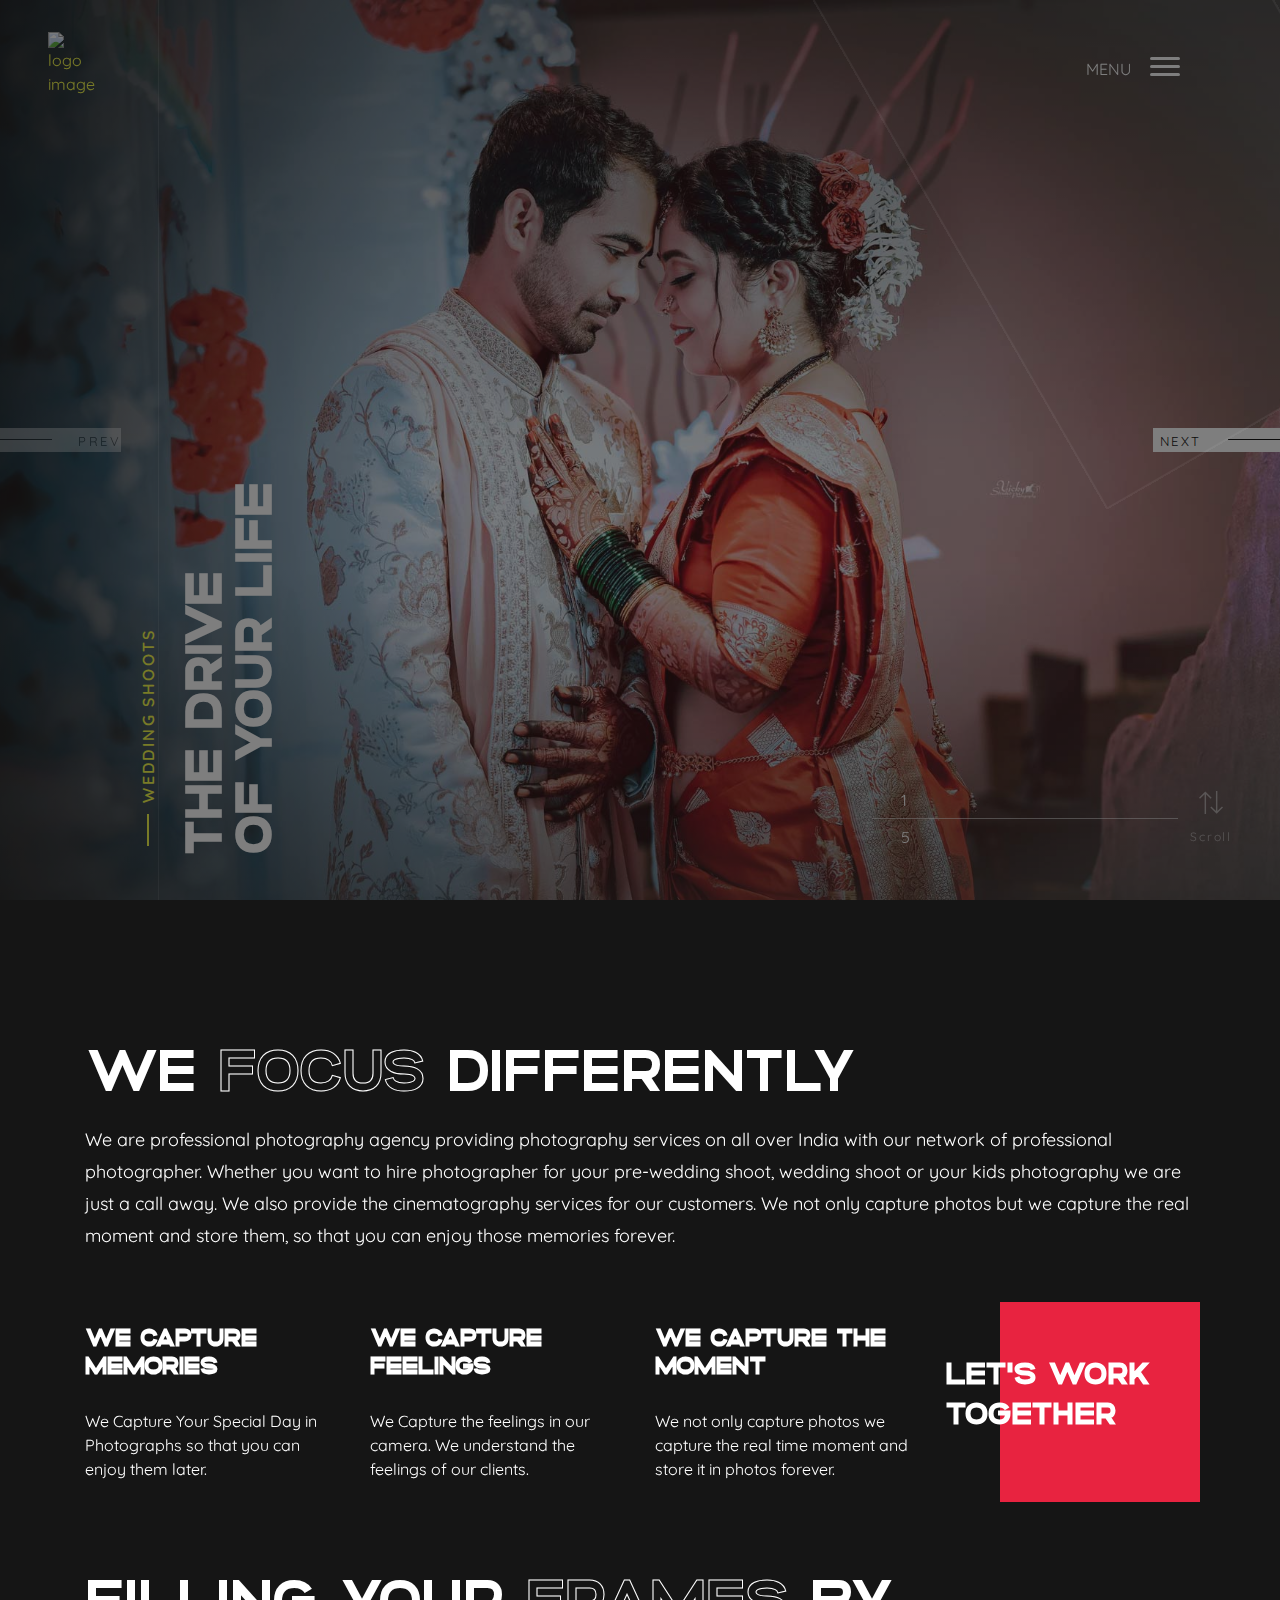
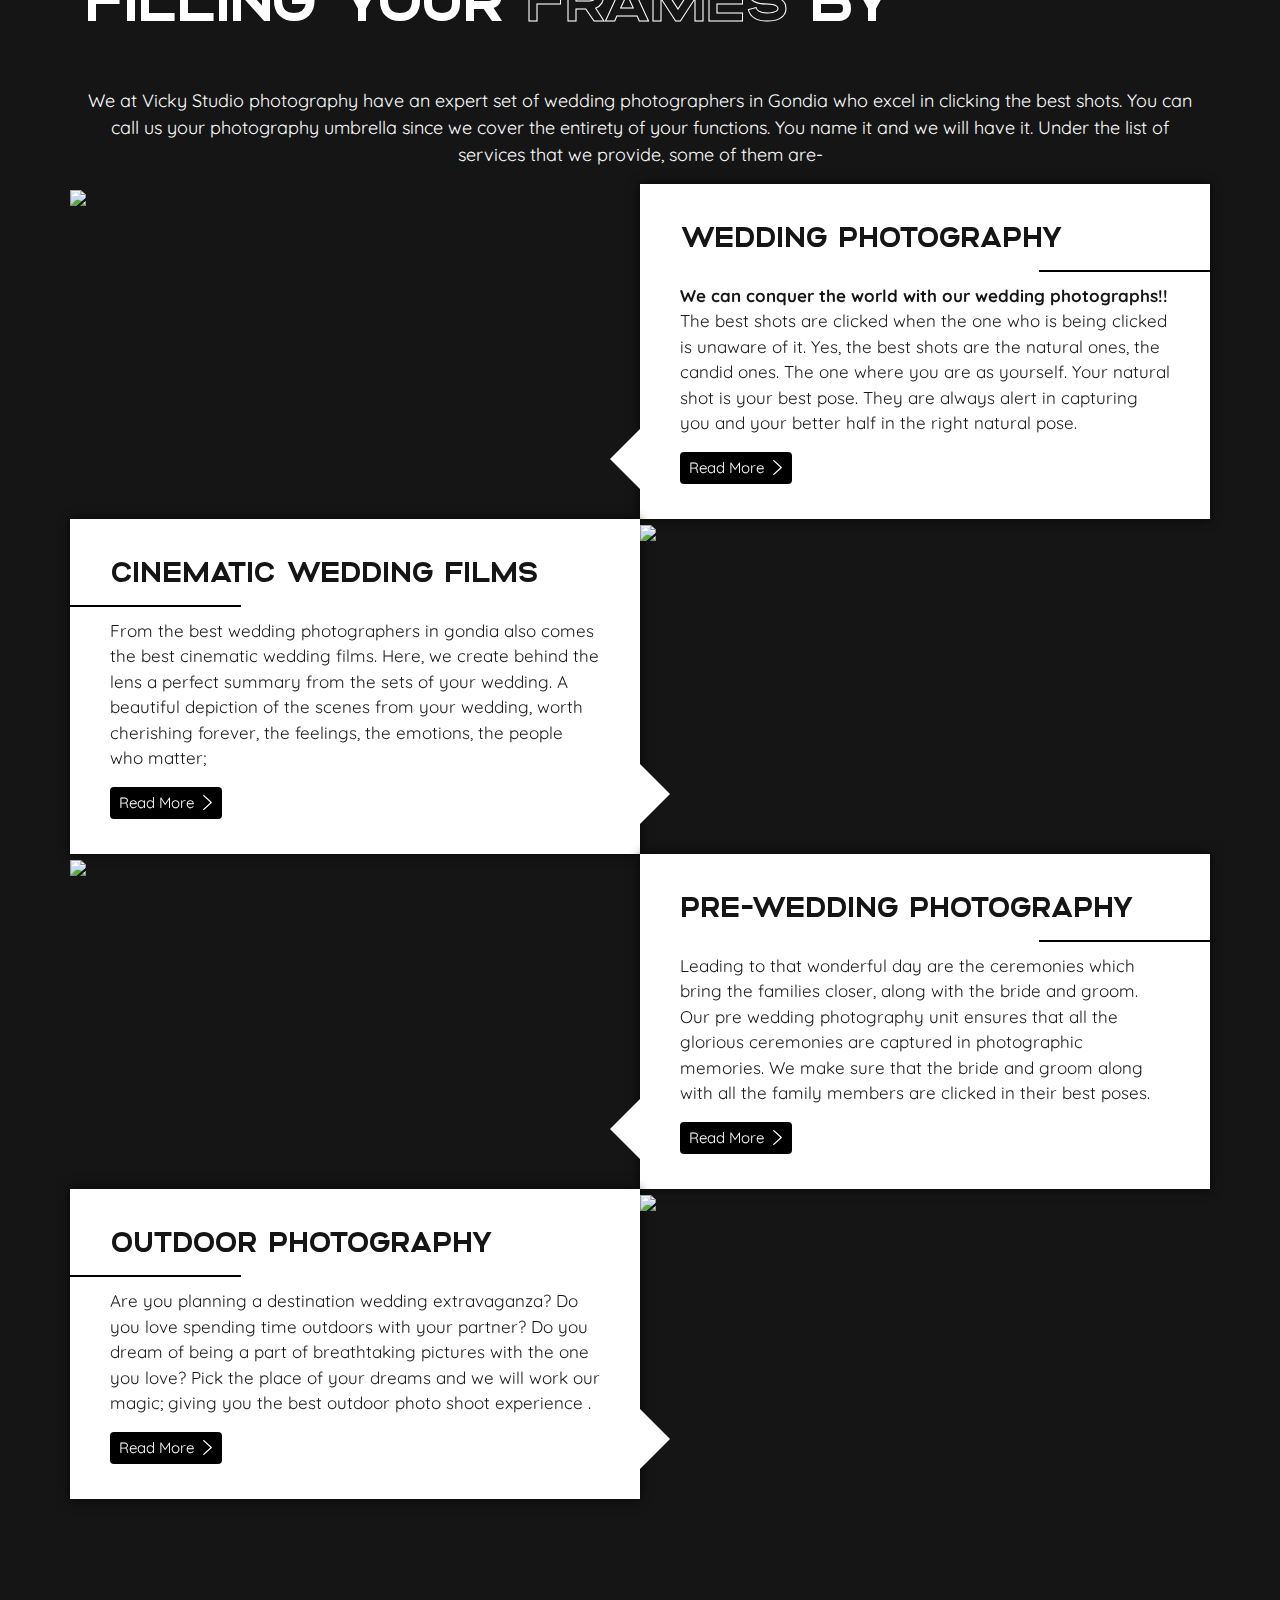
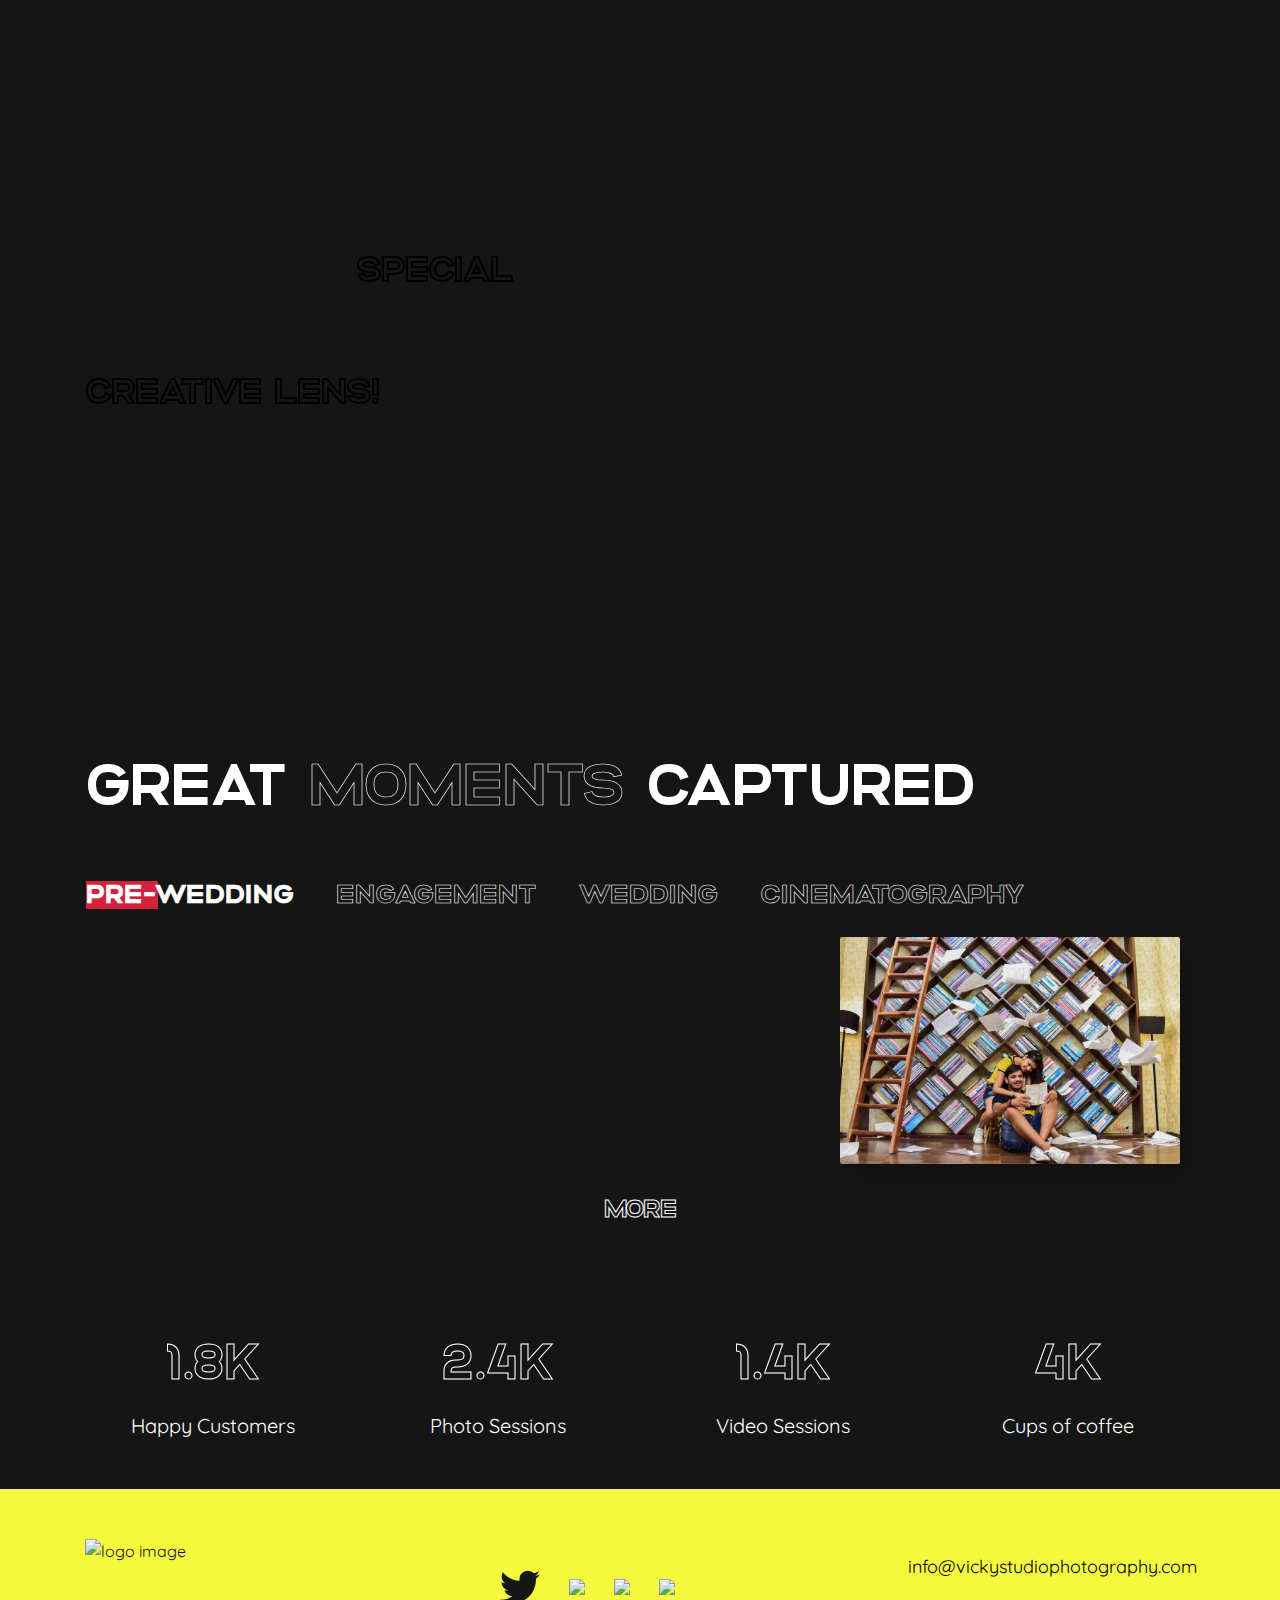
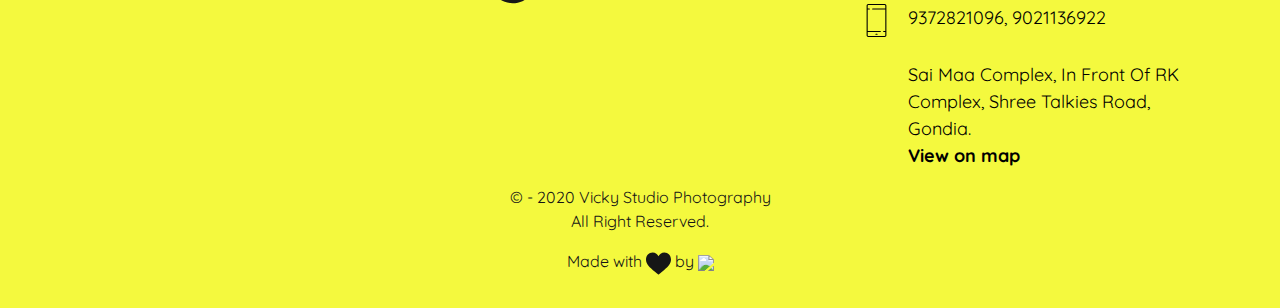
==== commit 518ae08b: "Update index.html" ====
--- a/index.html
+++ b/index.html
@@ -471,8 +471,7 @@
                     <img src="assets/images/kid01.jpg" alt="">
                 </div> -->
                 <div class="col-12  col-md-6 grid-item cinema pb-3">
-                    <iframe width="540" height="280" src="https://www.youtube.com/embed/VpyYcJzCwUI" frameborder="0" allow="accelerometer; autoplay; clipboard-write; encrypted-media; gyroscope; picture-in-picture" allowfullscreen></iframe>
-                </div>
+<iframe width="540" height="280" src="https://www.youtube.com/embed/848INqivDqI" frameborder="0" allow="accelerometer; autoplay; clipboard-write; encrypted-media; gyroscope; picture-in-picture" allowfullscreen></iframe>               </div>
                 <div class="col-12  col-md-6  grid-item cinema pb-3">
                     <a class="gallery_img" href="">
                                             <iframe width="540" height="280" src="https://www.youtube.com/embed/p_grLhslv5I" frameborder="0" allow="accelerometer; autoplay; encrypted-media; gyroscope; picture-in-picture" allowfullscreen class="card-img"></iframe>
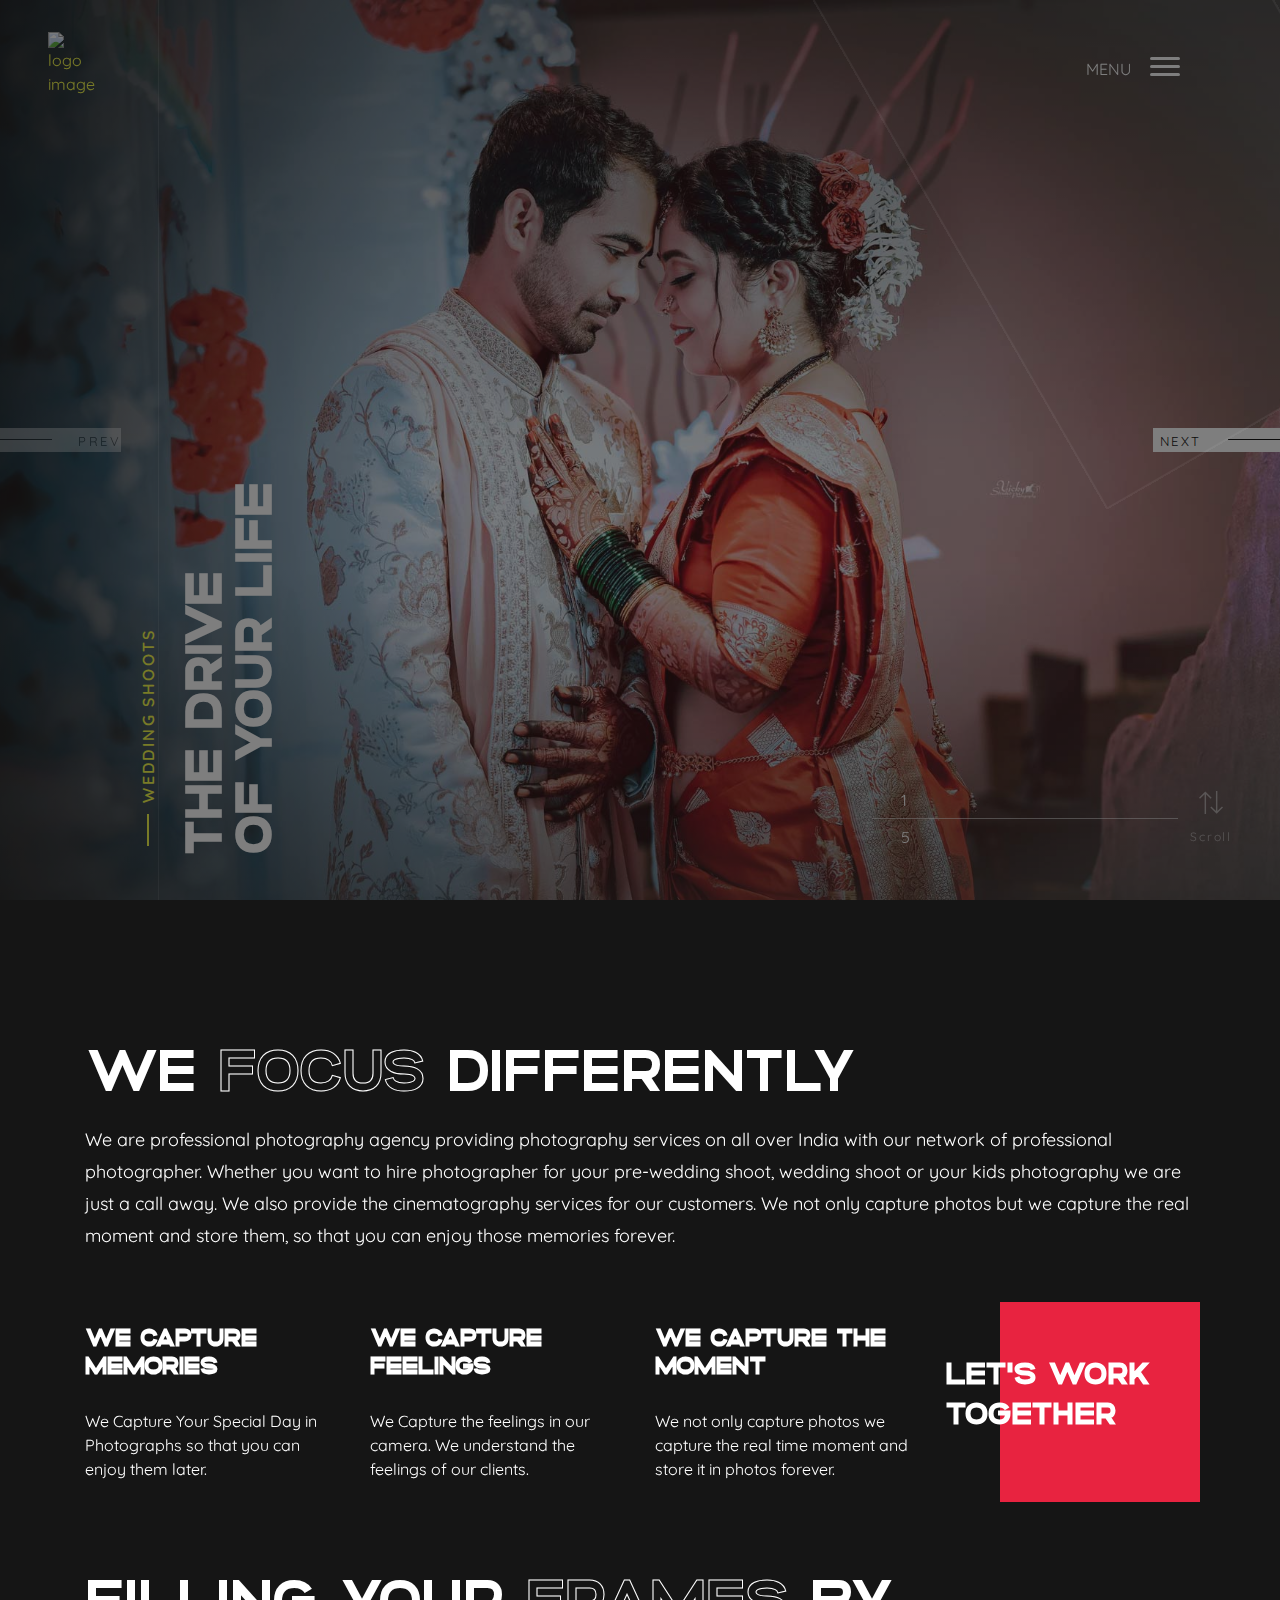
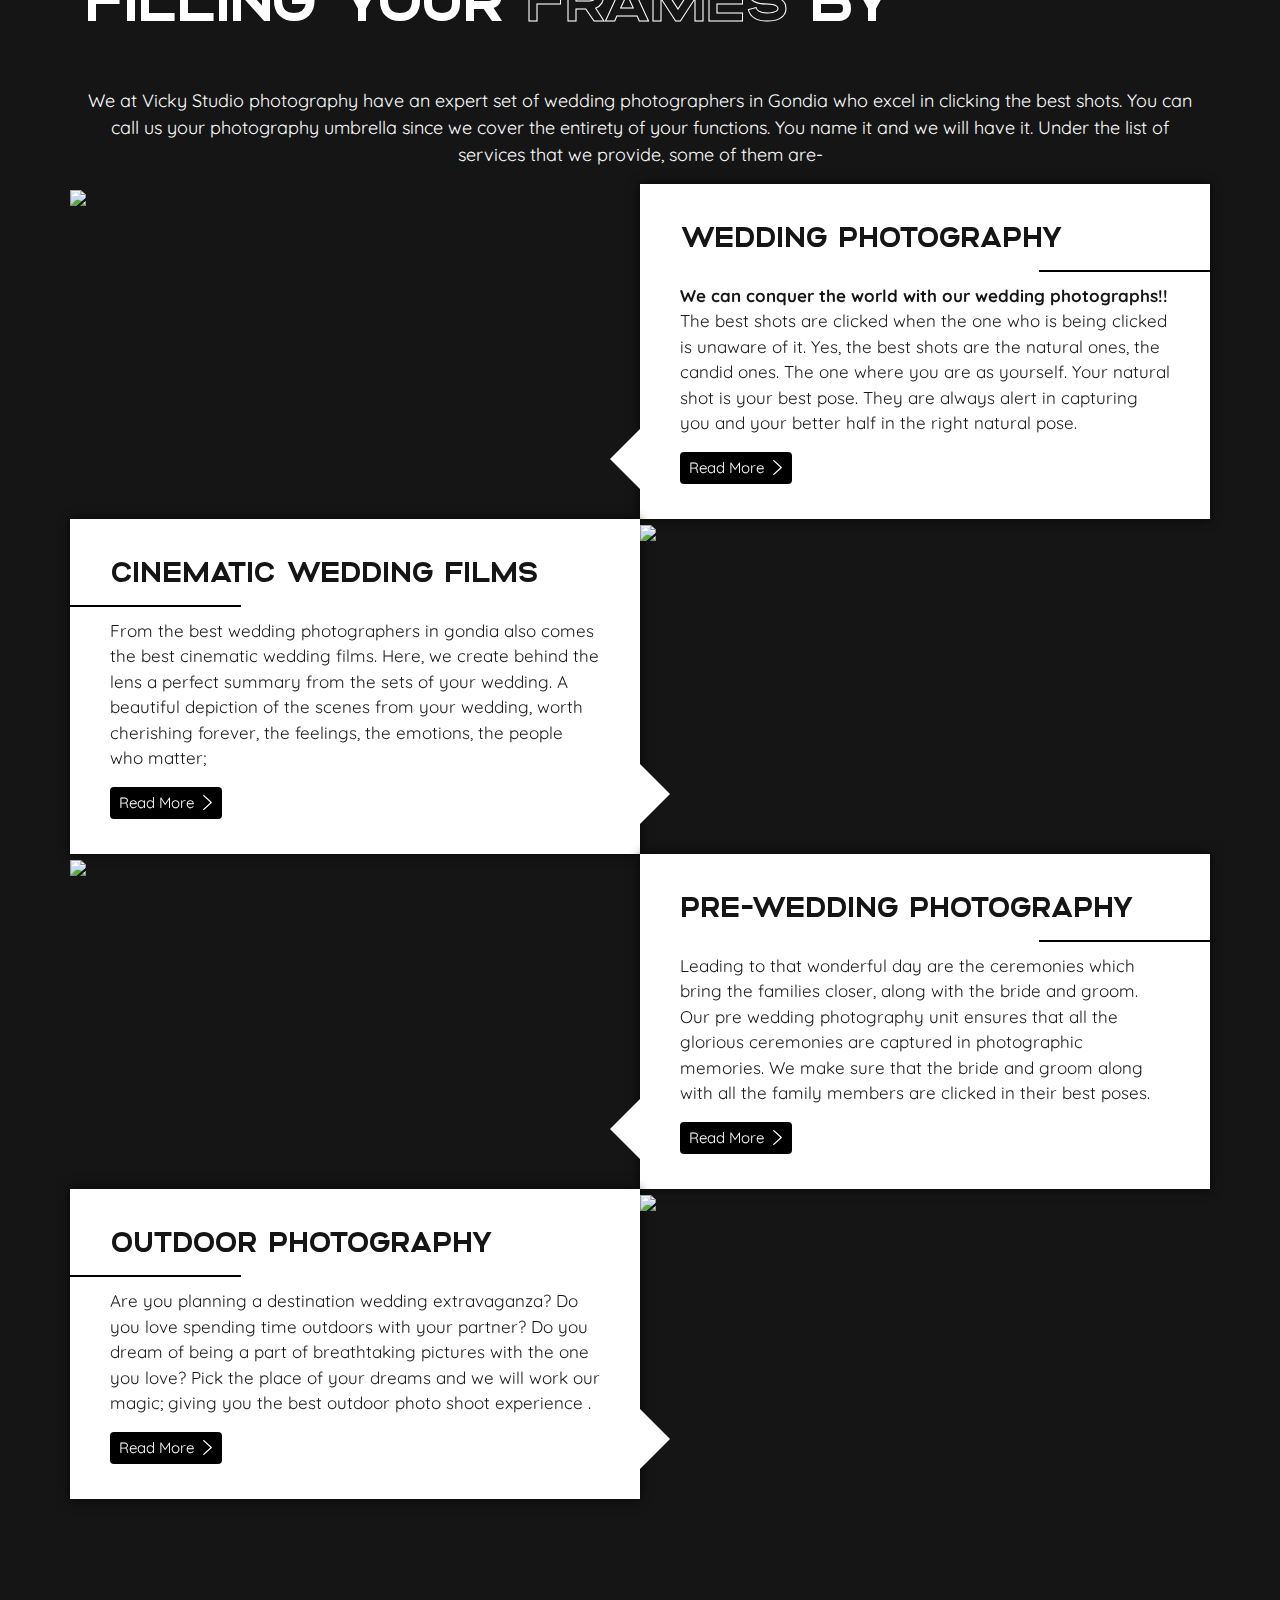
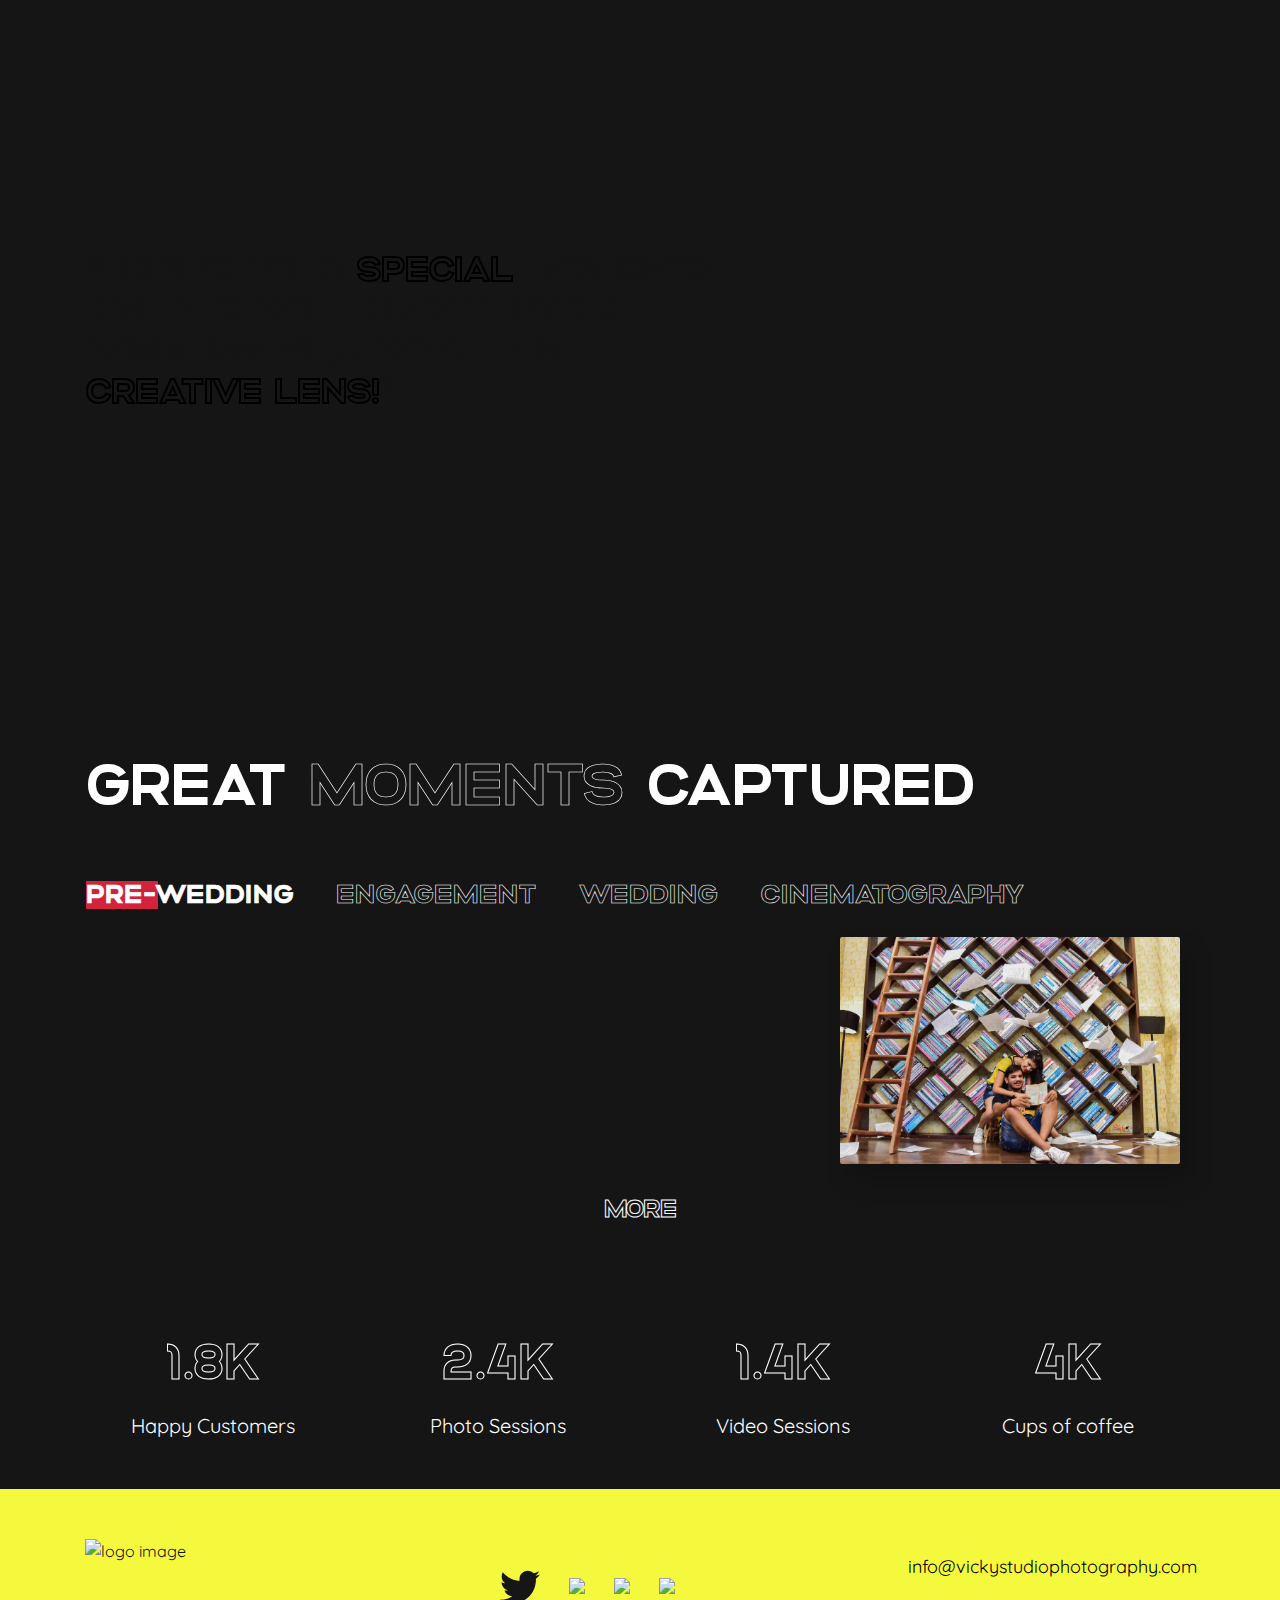
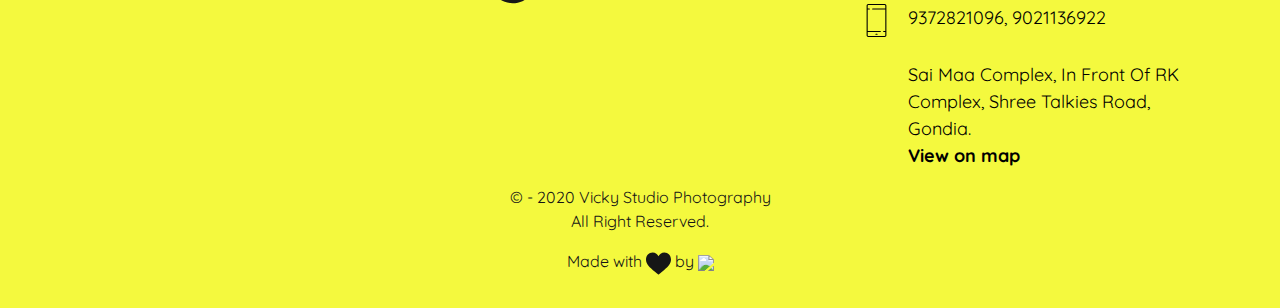
==== commit 65249cf9: "Update index.html" ====
--- a/index.html
+++ b/index.html
@@ -526,9 +526,9 @@
                 <div class="col-md-4">
                     <ul>
                         <li><img src="assets/images/twitter.svg" class="img-fluid social-item"></li>
-                        <li><img src="assets/images/facebook.svg" class="img-fluid social-item"></li>
-                        <li><img src="assets/images/instagram.svg" class="img-fluid social-item"></li>
-                        <li><img src="assets/images/youtube.svg" class="img-fluid social-item"></li>
+                        <li><a href="https://www.facebook.com/vickystudiophotography/"><img src="assets/images/facebook.svg" class="img-fluid social-item"></a></li>
+                        <li><a href="https://www.instagram.com/vicky_studio_photography/?hl=en"><img src="assets/images/instagram.svg" class="img-fluid social-item"></a></li>
+                        <li><a hre="https://www.youtube.com/user/tikeshmaskare"><img src="assets/images/youtube.svg" class="img-fluid social-item"></a></li>
                     </ul>
                 </div>
                 <div class="col-md-4 pt-3">
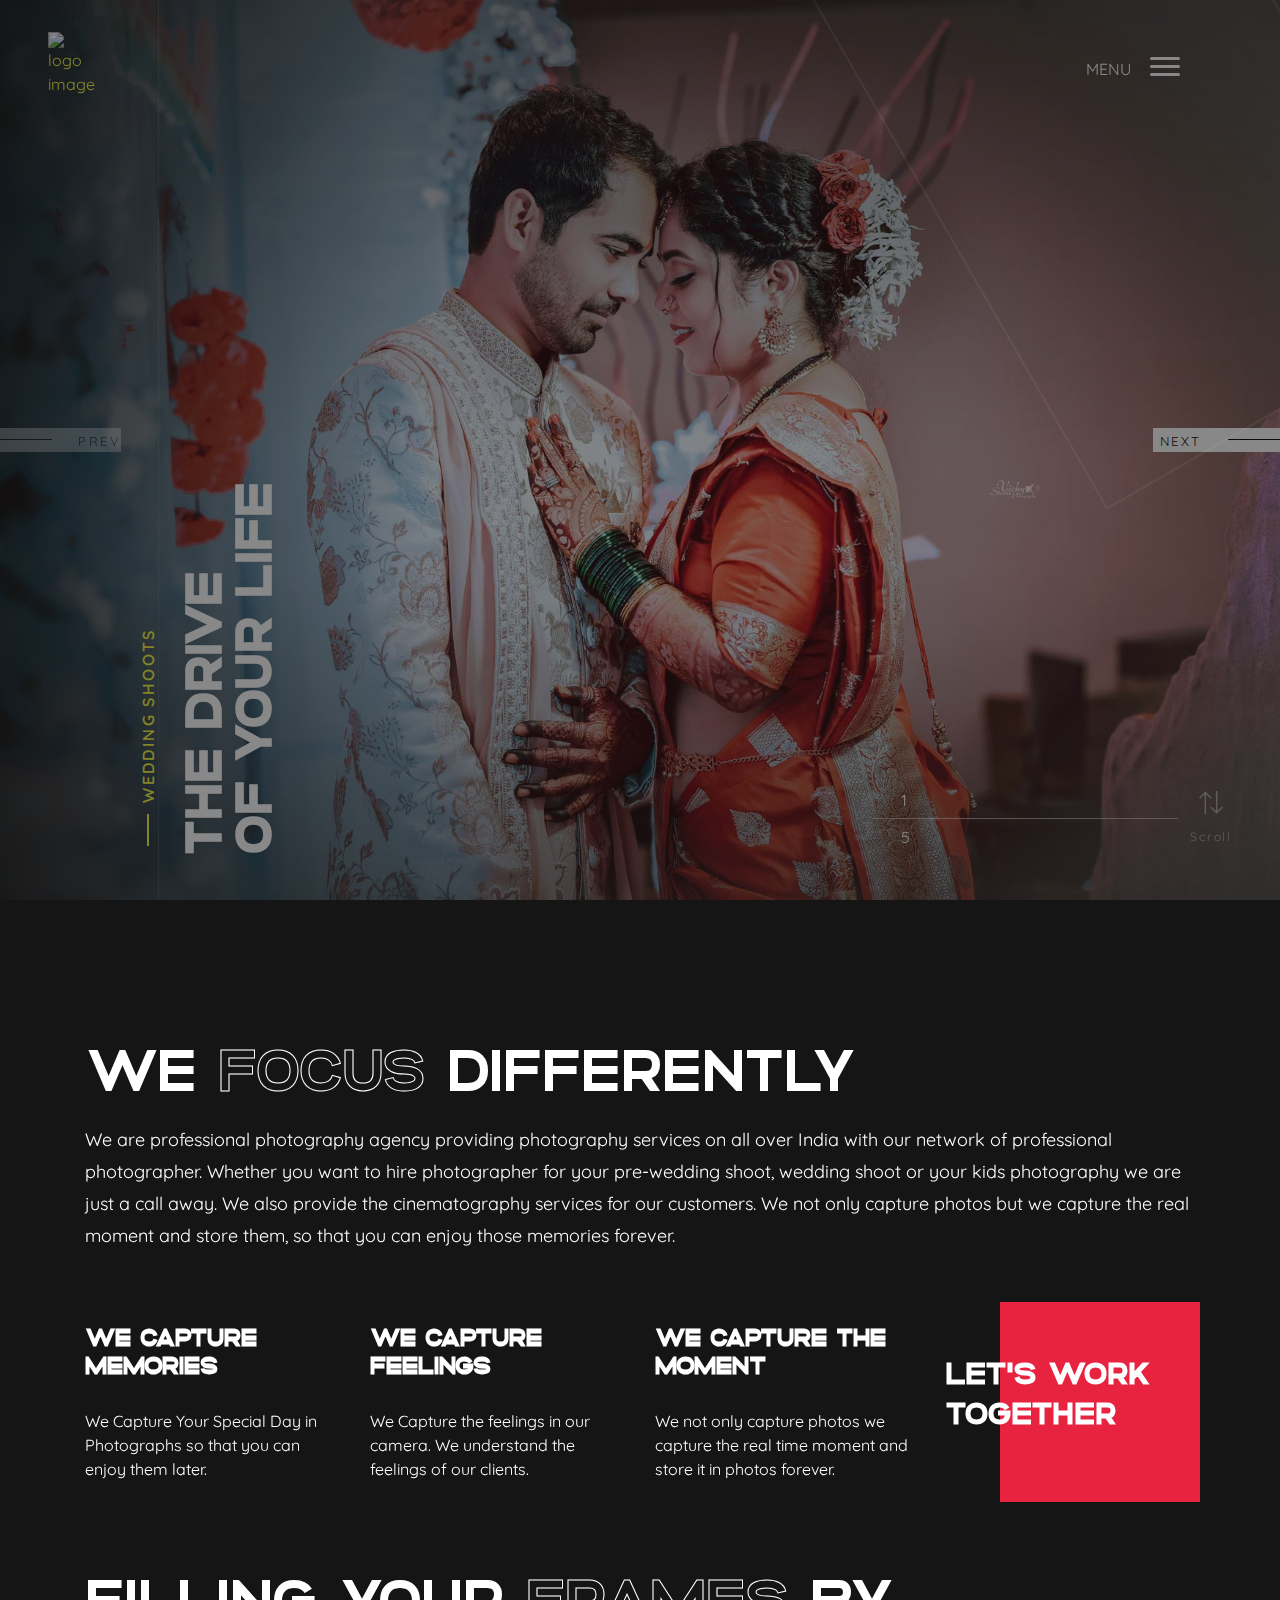
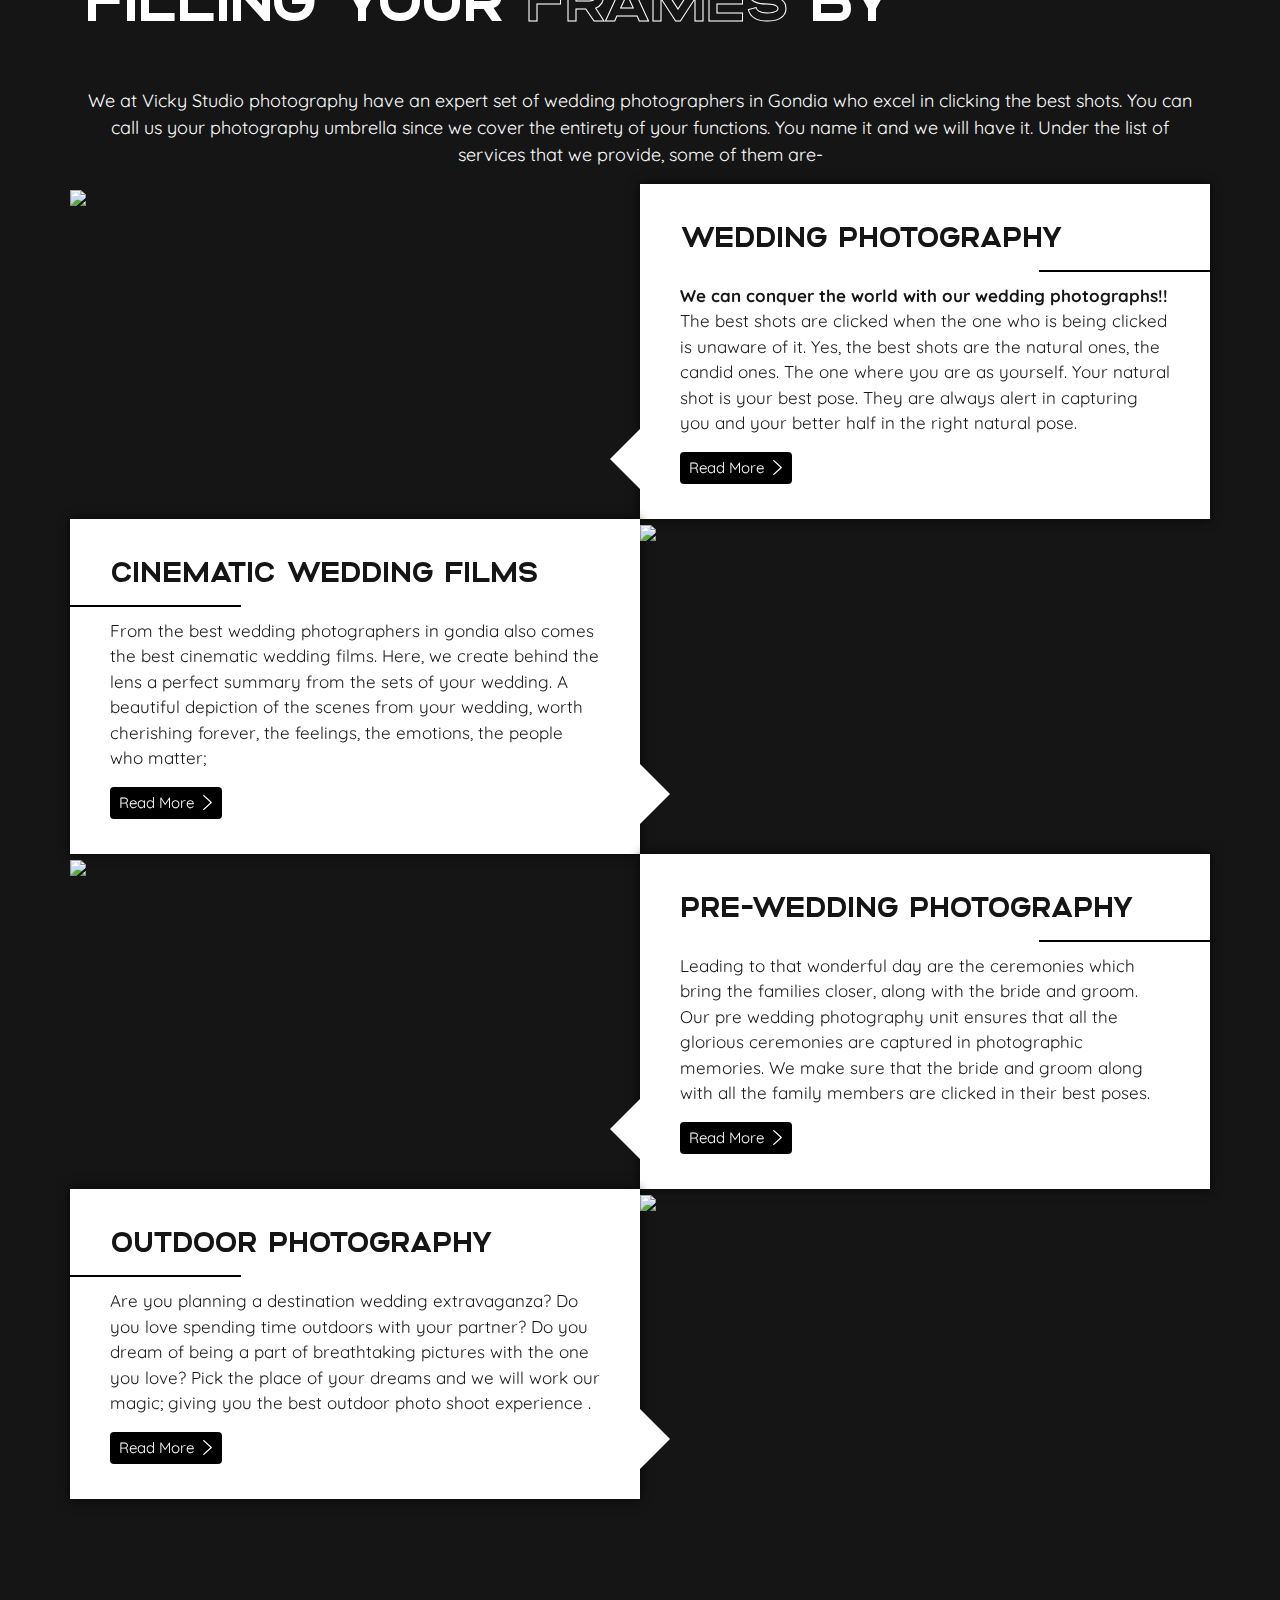
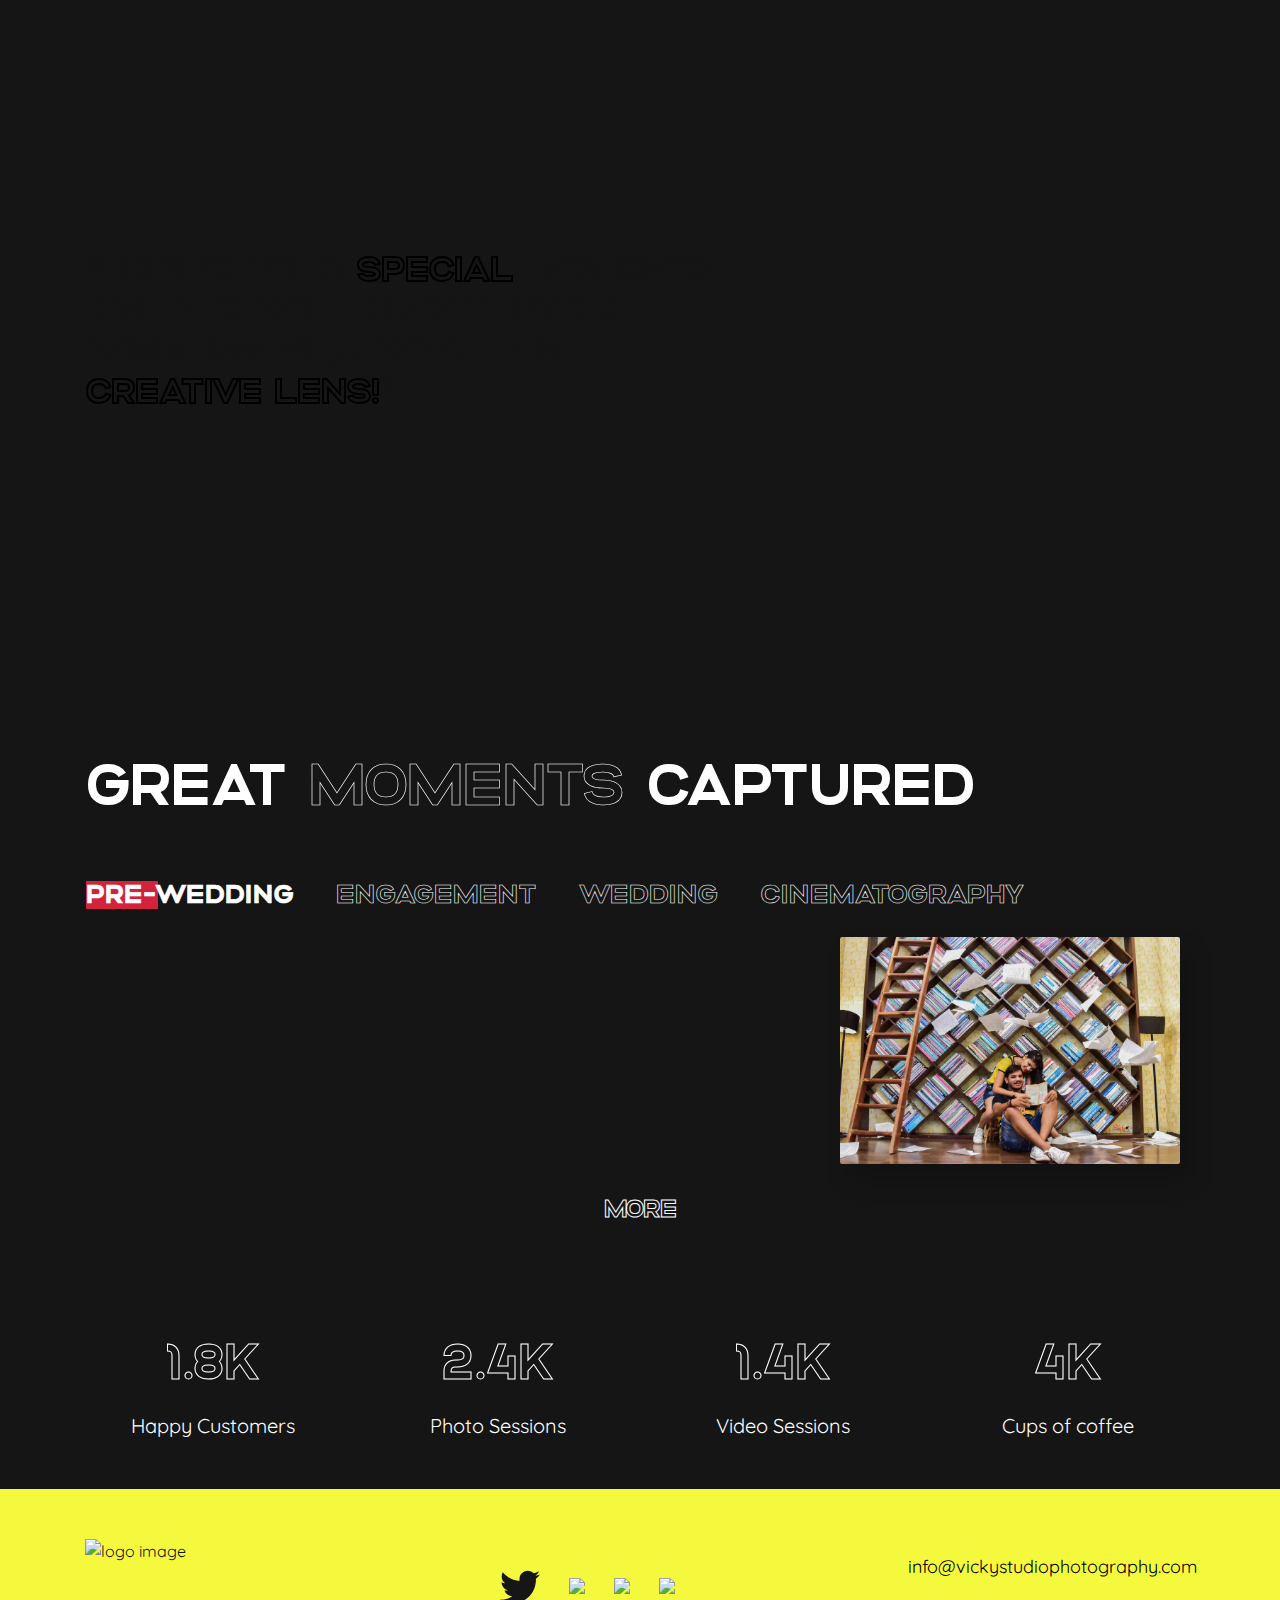
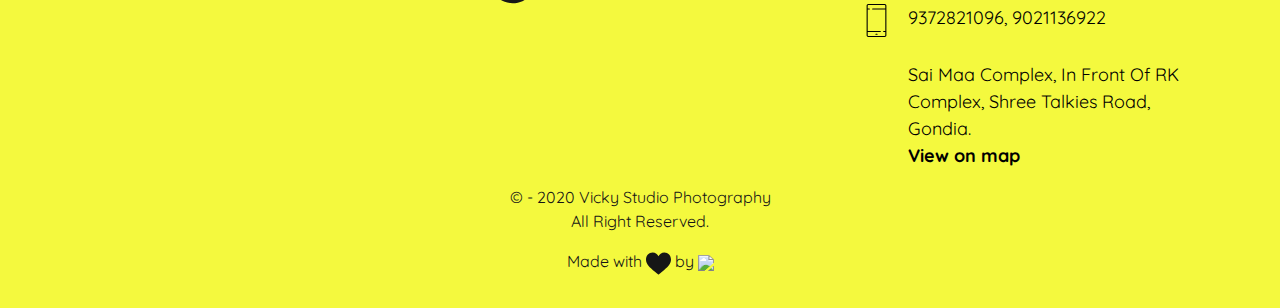
==== commit 5098677f: "Update index.html" ====
--- a/index.html
+++ b/index.html
@@ -528,7 +528,7 @@
                         <li><img src="assets/images/twitter.svg" class="img-fluid social-item"></li>
                         <li><a href="https://www.facebook.com/vickystudiophotography/"><img src="assets/images/facebook.svg" class="img-fluid social-item"></a></li>
                         <li><a href="https://www.instagram.com/vicky_studio_photography/?hl=en"><img src="assets/images/instagram.svg" class="img-fluid social-item"></a></li>
-                        <li><a hre="https://www.youtube.com/user/tikeshmaskare"><img src="assets/images/youtube.svg" class="img-fluid social-item"></a></li>
+                        <li><a href="https://www.youtube.com/user/tikeshmaskare"><img src="assets/images/youtube.svg" class="img-fluid social-item"></a></li>
                     </ul>
                 </div>
                 <div class="col-md-4 pt-3">
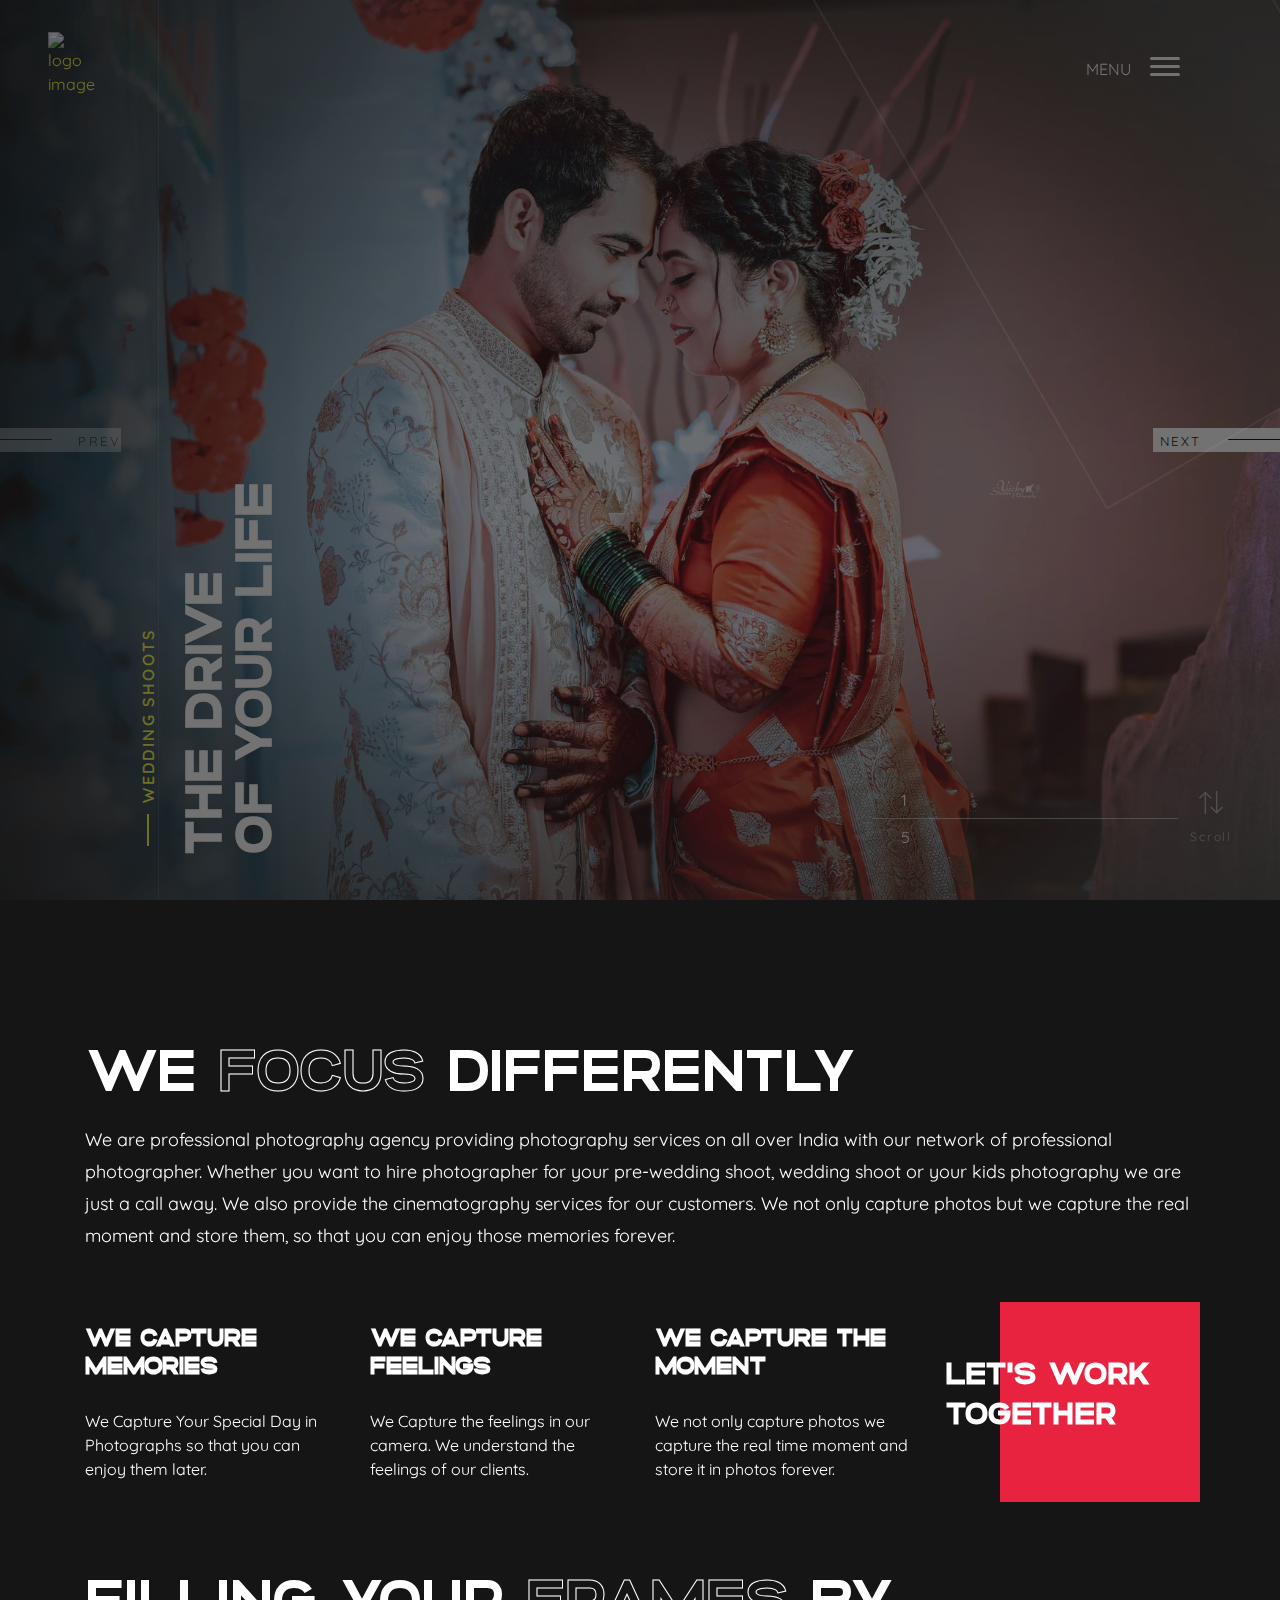
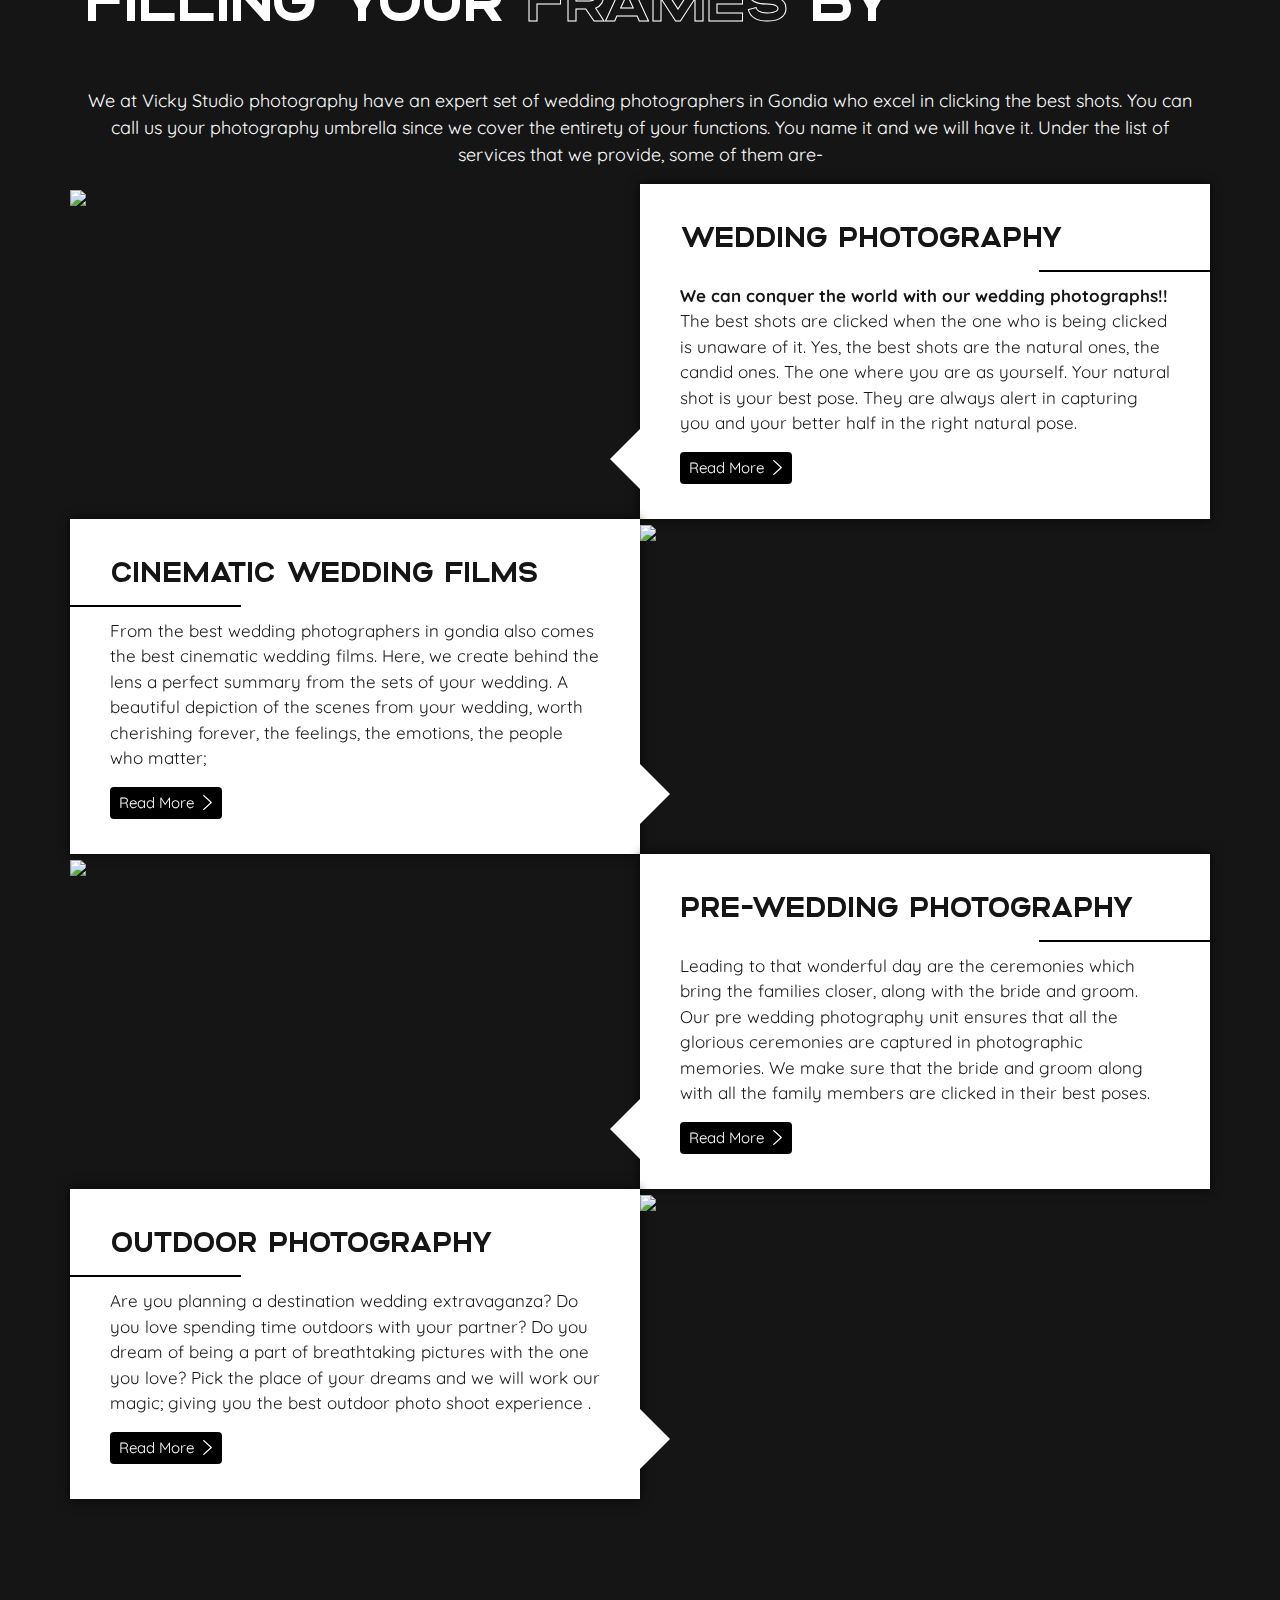
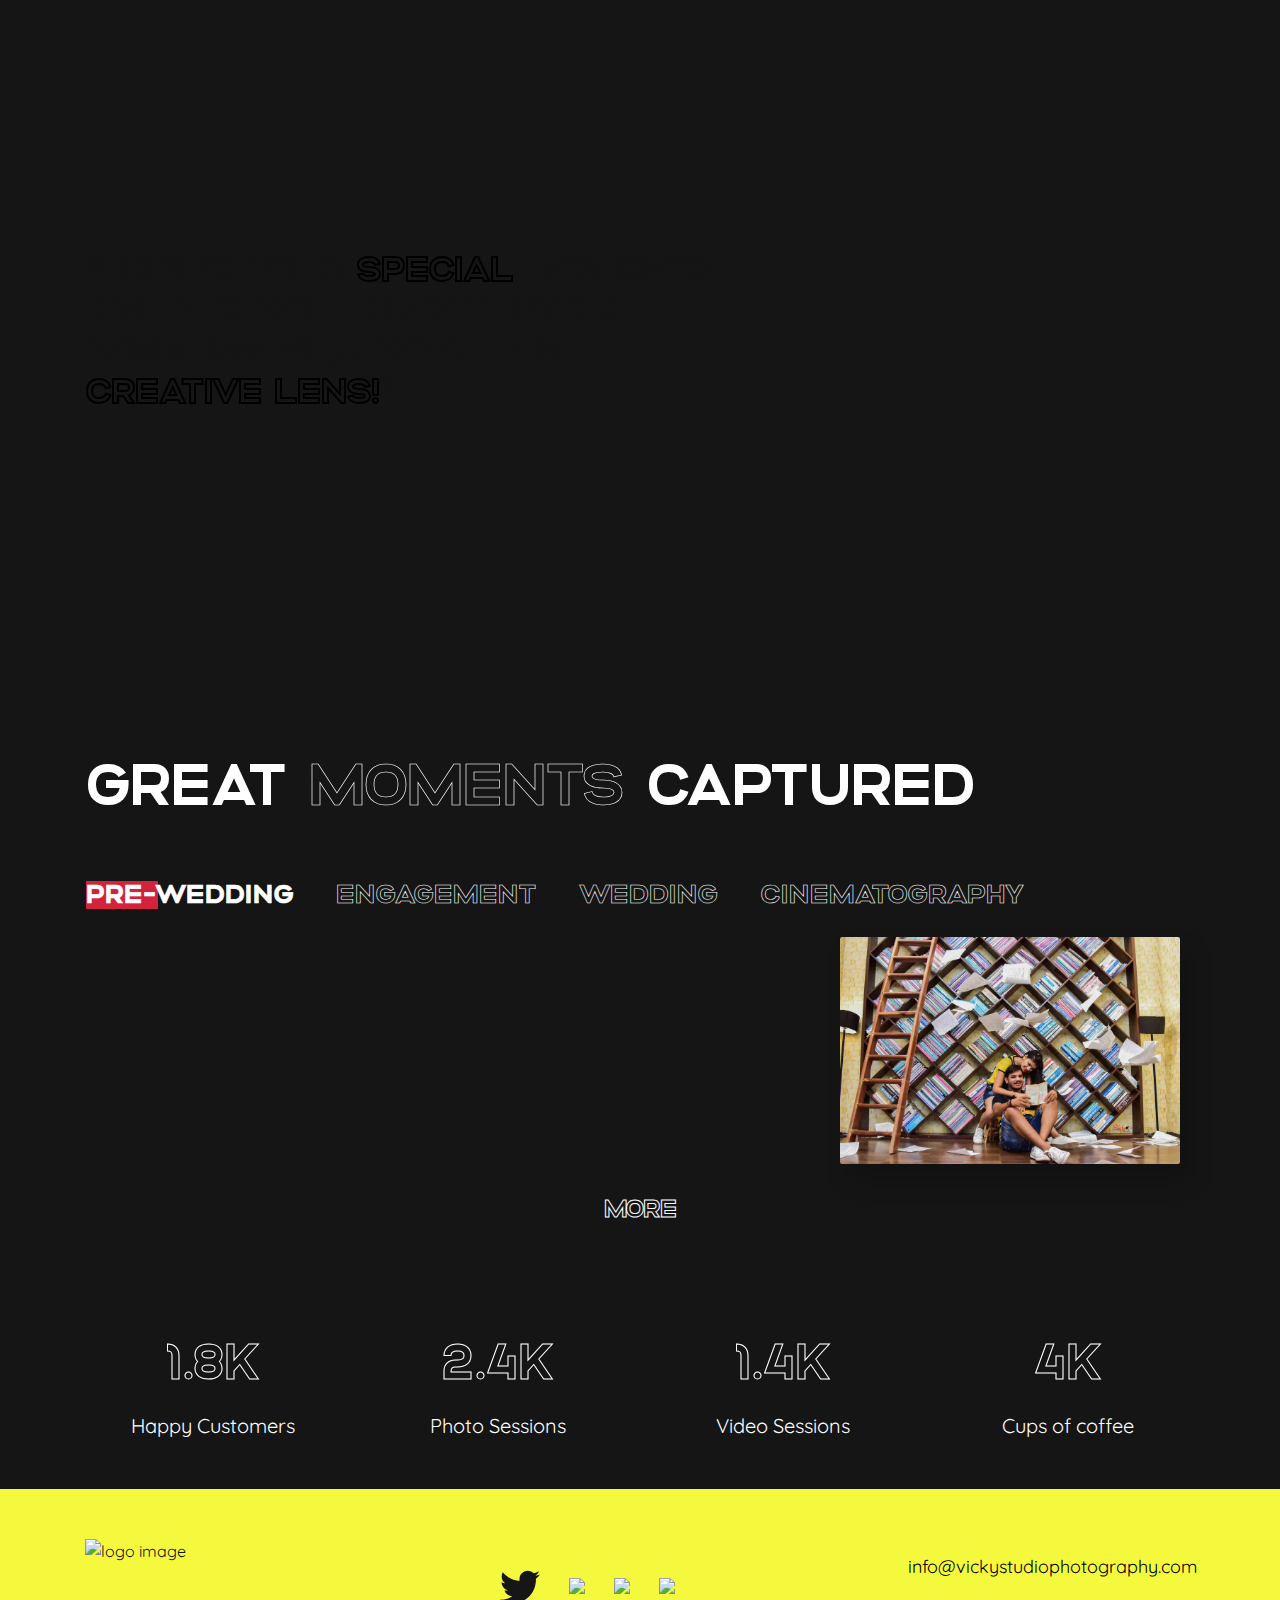
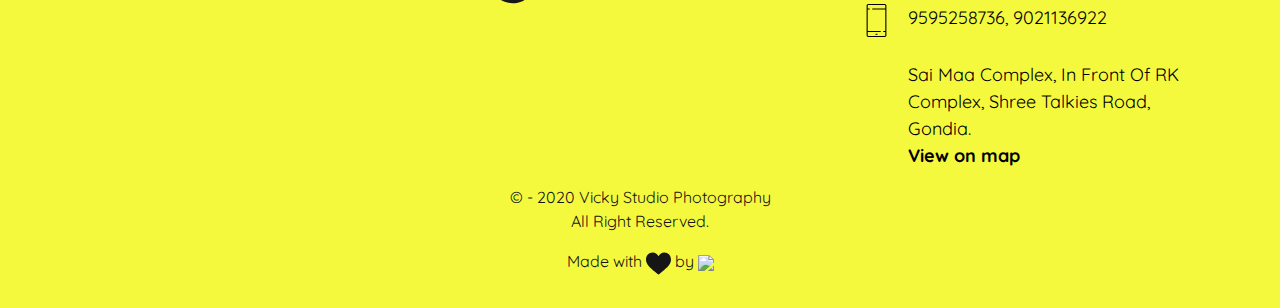
==== commit 8d325379: "Update index.html" ====
--- a/index.html
+++ b/index.html
@@ -549,7 +549,7 @@
                                     <img src="assets/images/phone.svg" class="img-fluid contact-item" alt="">
                                 </div>
                                 <div class="col-md-10 col-10">
-                                    <a href="tel:9372821096" class=" pt-2  "> 9372821096, 9021136922</a>
+                                    <a href="tel:9372821096" class=" pt-2  "> 9595258736, 9021136922</a>
                                 </div>
                             </div>
                         </div>
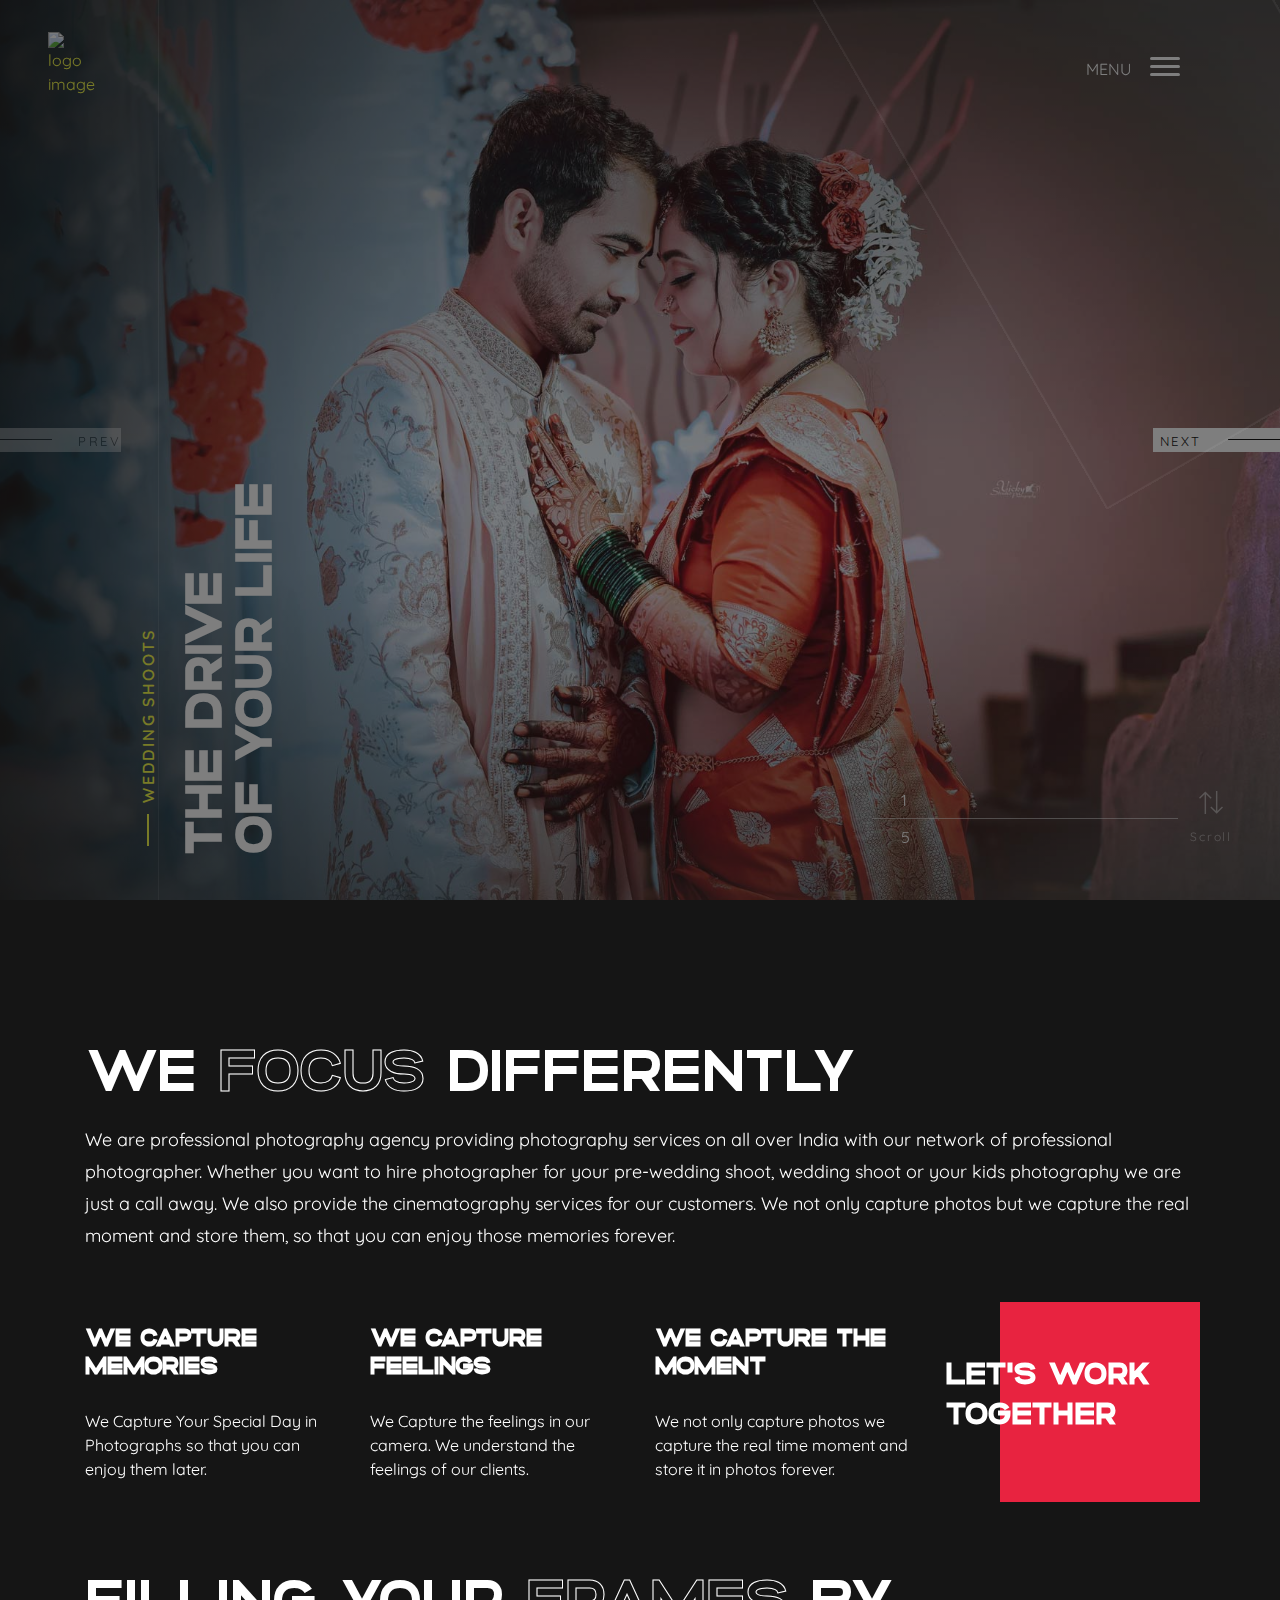
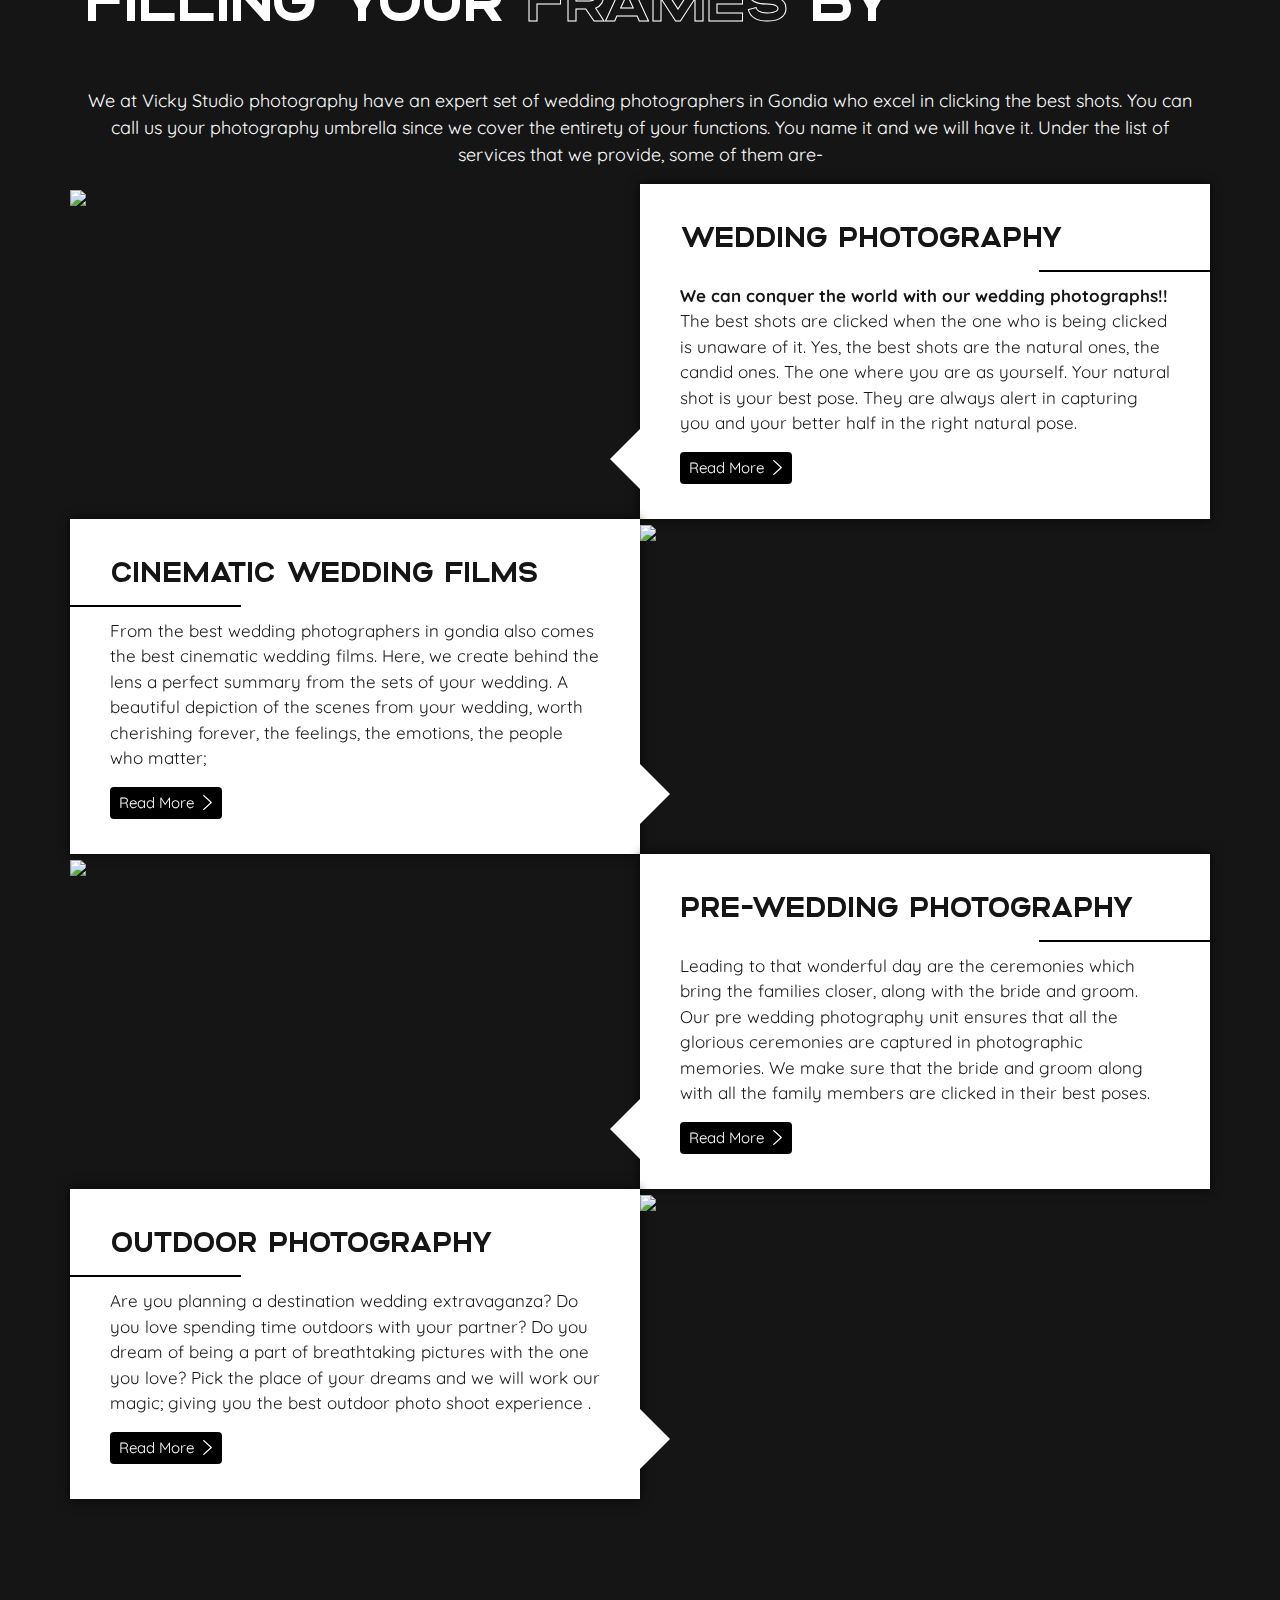
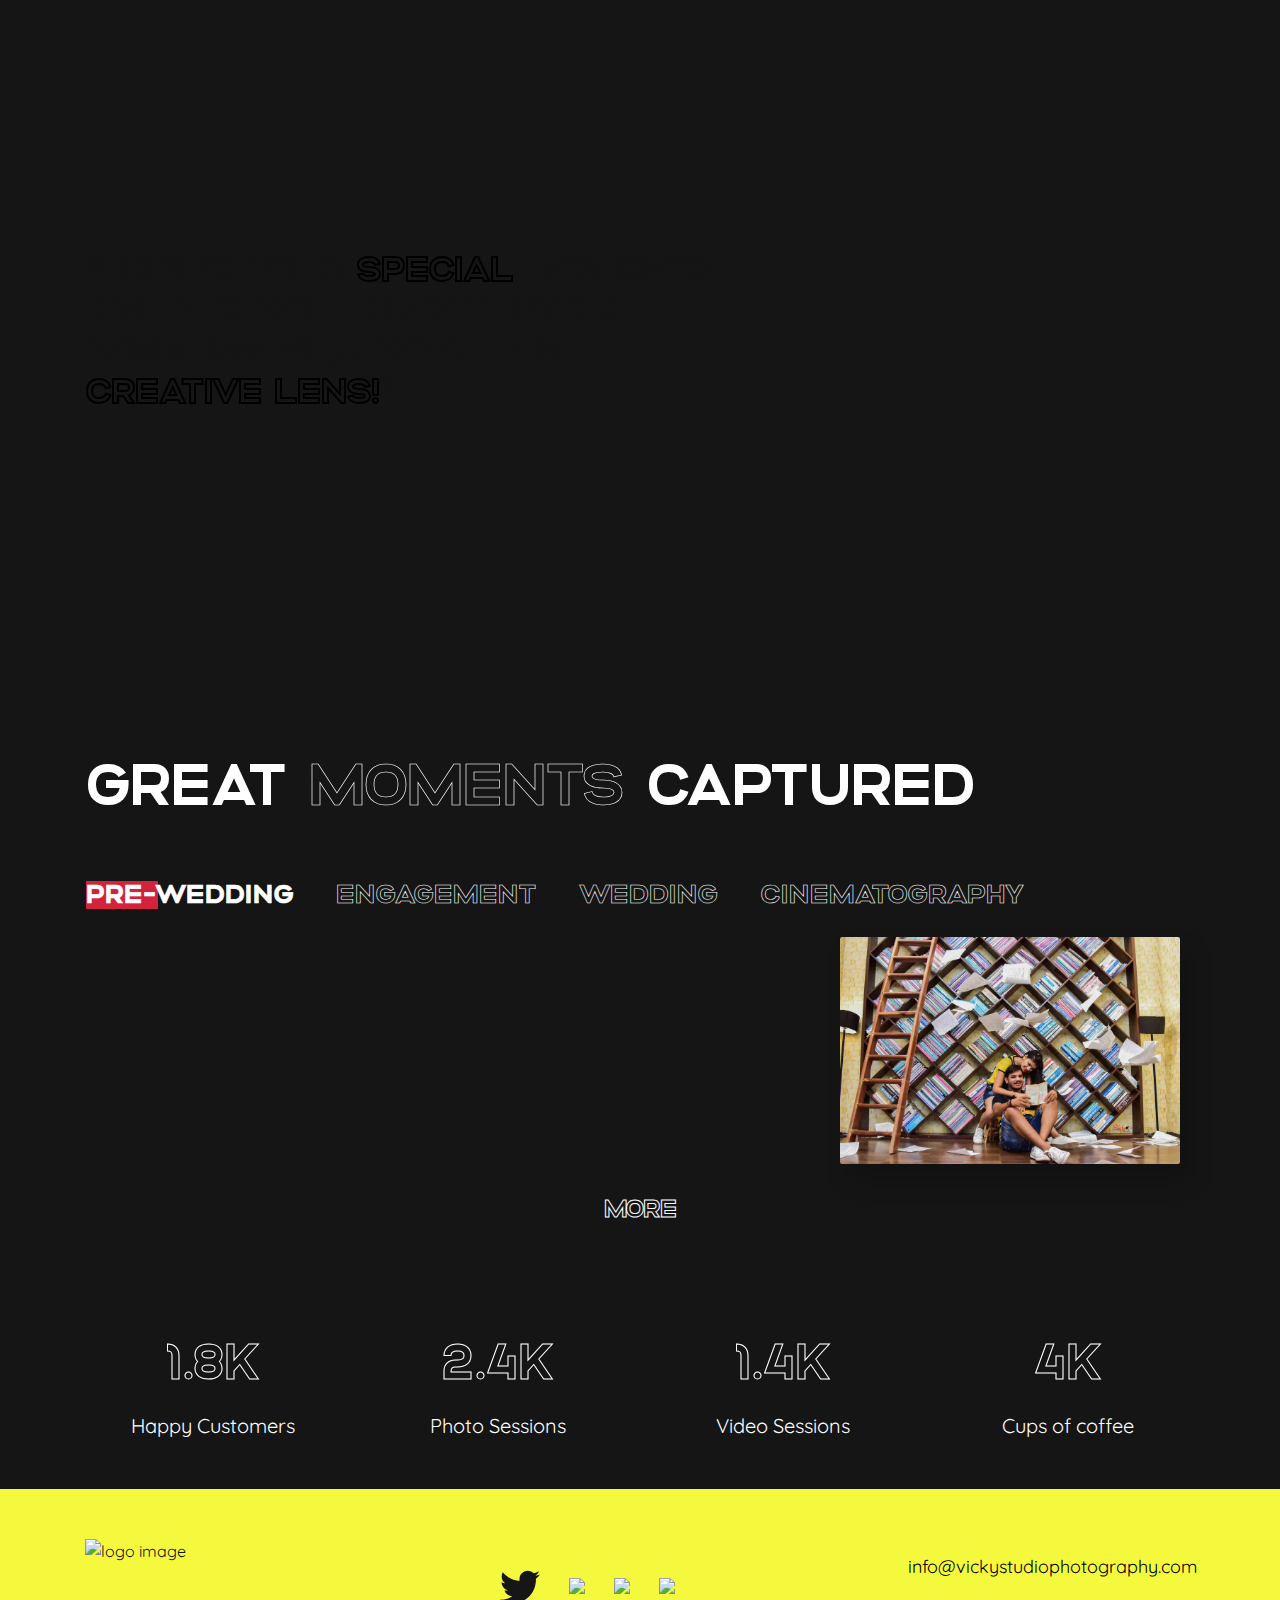
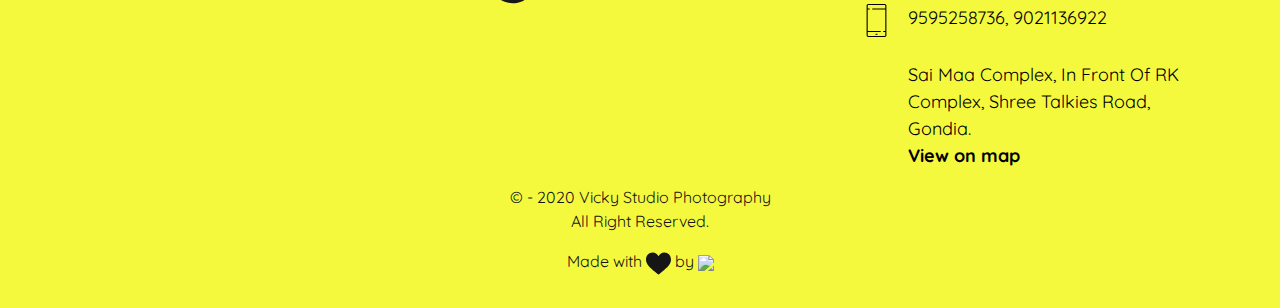
==== commit c11c3a05: "Update index.html" ====
--- a/index.html
+++ b/index.html
@@ -471,10 +471,15 @@
                     <img src="assets/images/kid01.jpg" alt="">
                 </div> -->
                 <div class="col-12  col-md-6 grid-item cinema pb-3">
-<iframe width="540" height="280" src="https://www.youtube.com/embed/848INqivDqI" frameborder="0" allow="accelerometer; autoplay; clipboard-write; encrypted-media; gyroscope; picture-in-picture" allowfullscreen></iframe>               </div>
+                                        <a class="gallery_img" href="">
+
+<iframe width="540" height="280" src="https://www.youtube.com/embed/848INqivDqI" frameborder="0" allow="accelerometer; autoplay; clipboard-write; encrypted-media; gyroscope; picture-in-picture" allowfullscreen></iframe>             
+                                       <div class="text-center more col-md-12  grid-item cinema"><a href="#!">More
+                    </a></div>       
+              
                 <div class="col-12  col-md-6  grid-item cinema pb-3">
                     <a class="gallery_img" href="">
-                                            <iframe width="540" height="280" src="https://www.youtube.com/embed/p_grLhslv5I" frameborder="0" allow="accelerometer; autoplay; encrypted-media; gyroscope; picture-in-picture" allowfullscreen class="card-img"></iframe>
+                <iframe width="540" height="280" src="https://www.youtube.com/embed/p_grLhslv5I" frameborder="0" allow="accelerometer; autoplay; encrypted-media; gyroscope; picture-in-picture" allowfullscreen class="card-img"></iframe>
 
                 </div>
                 <div class="text-center more col-md-12  grid-item cinema"><a href="#!">More
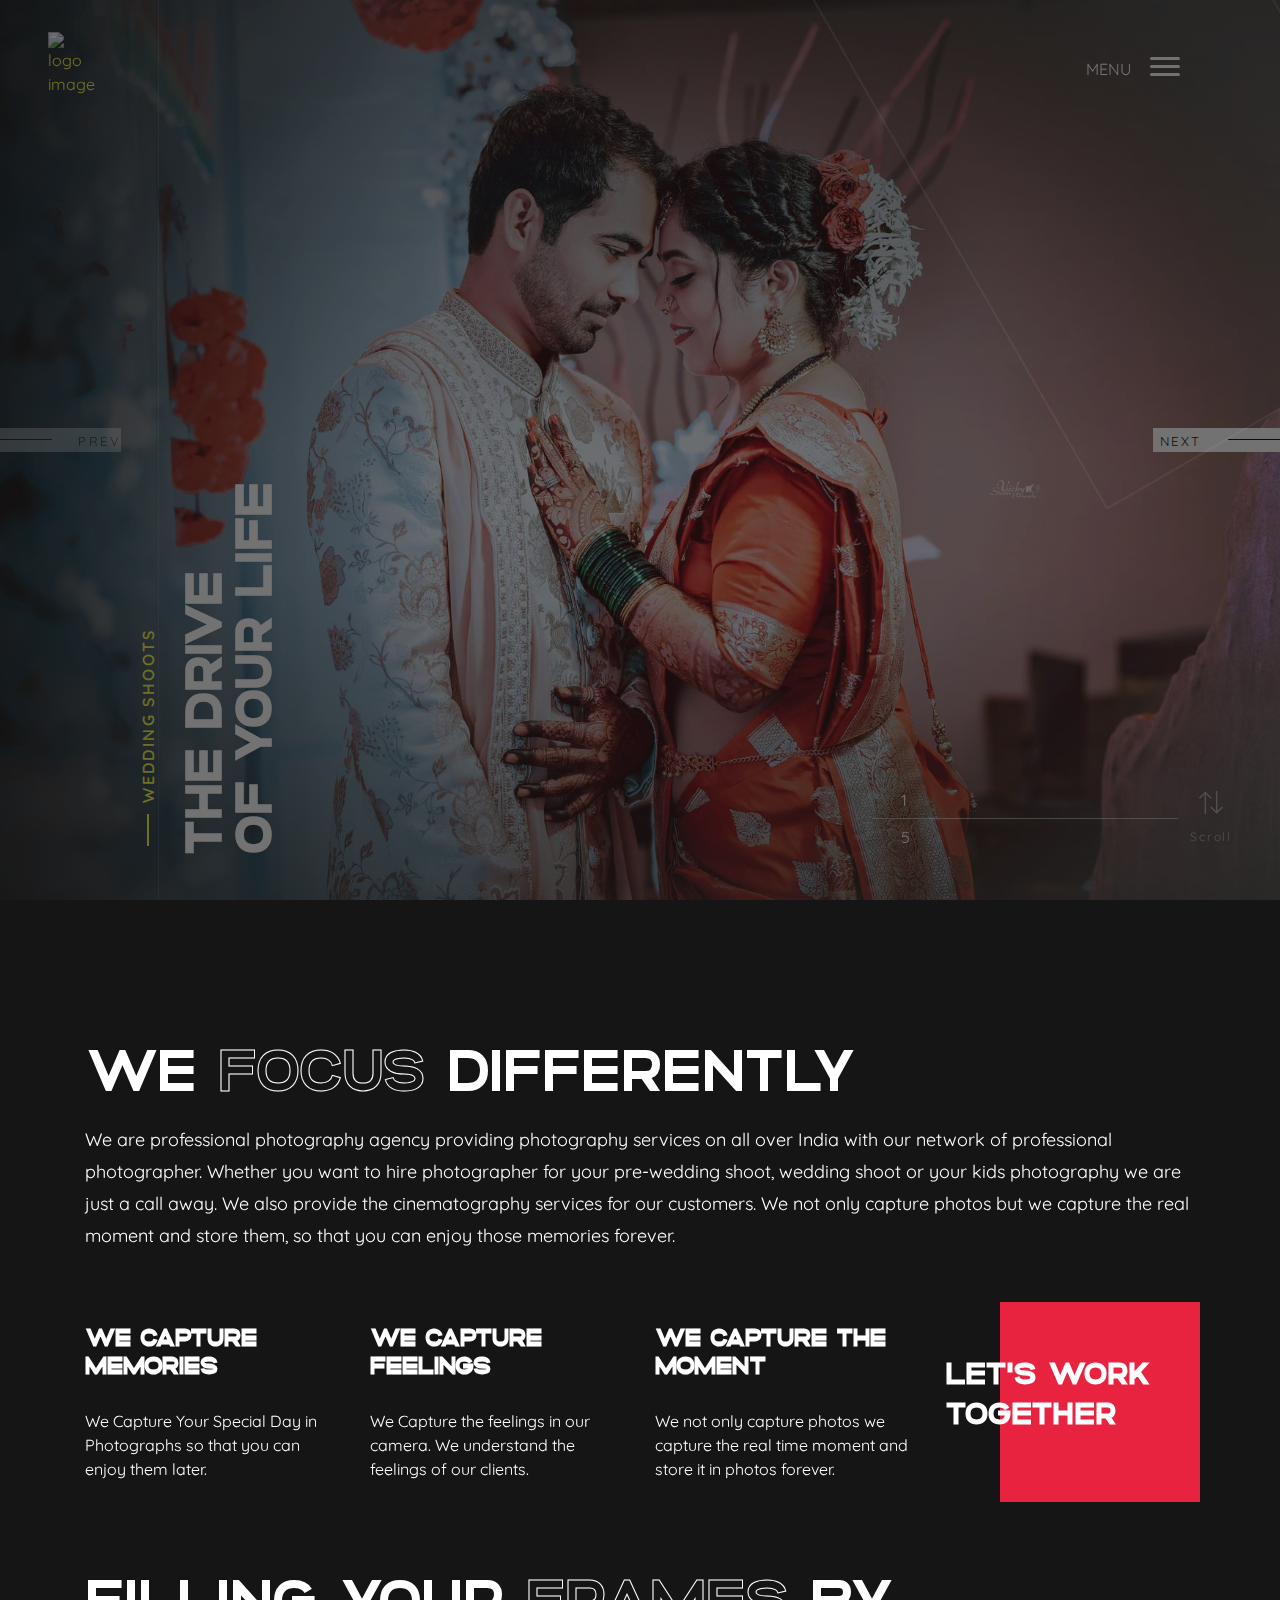
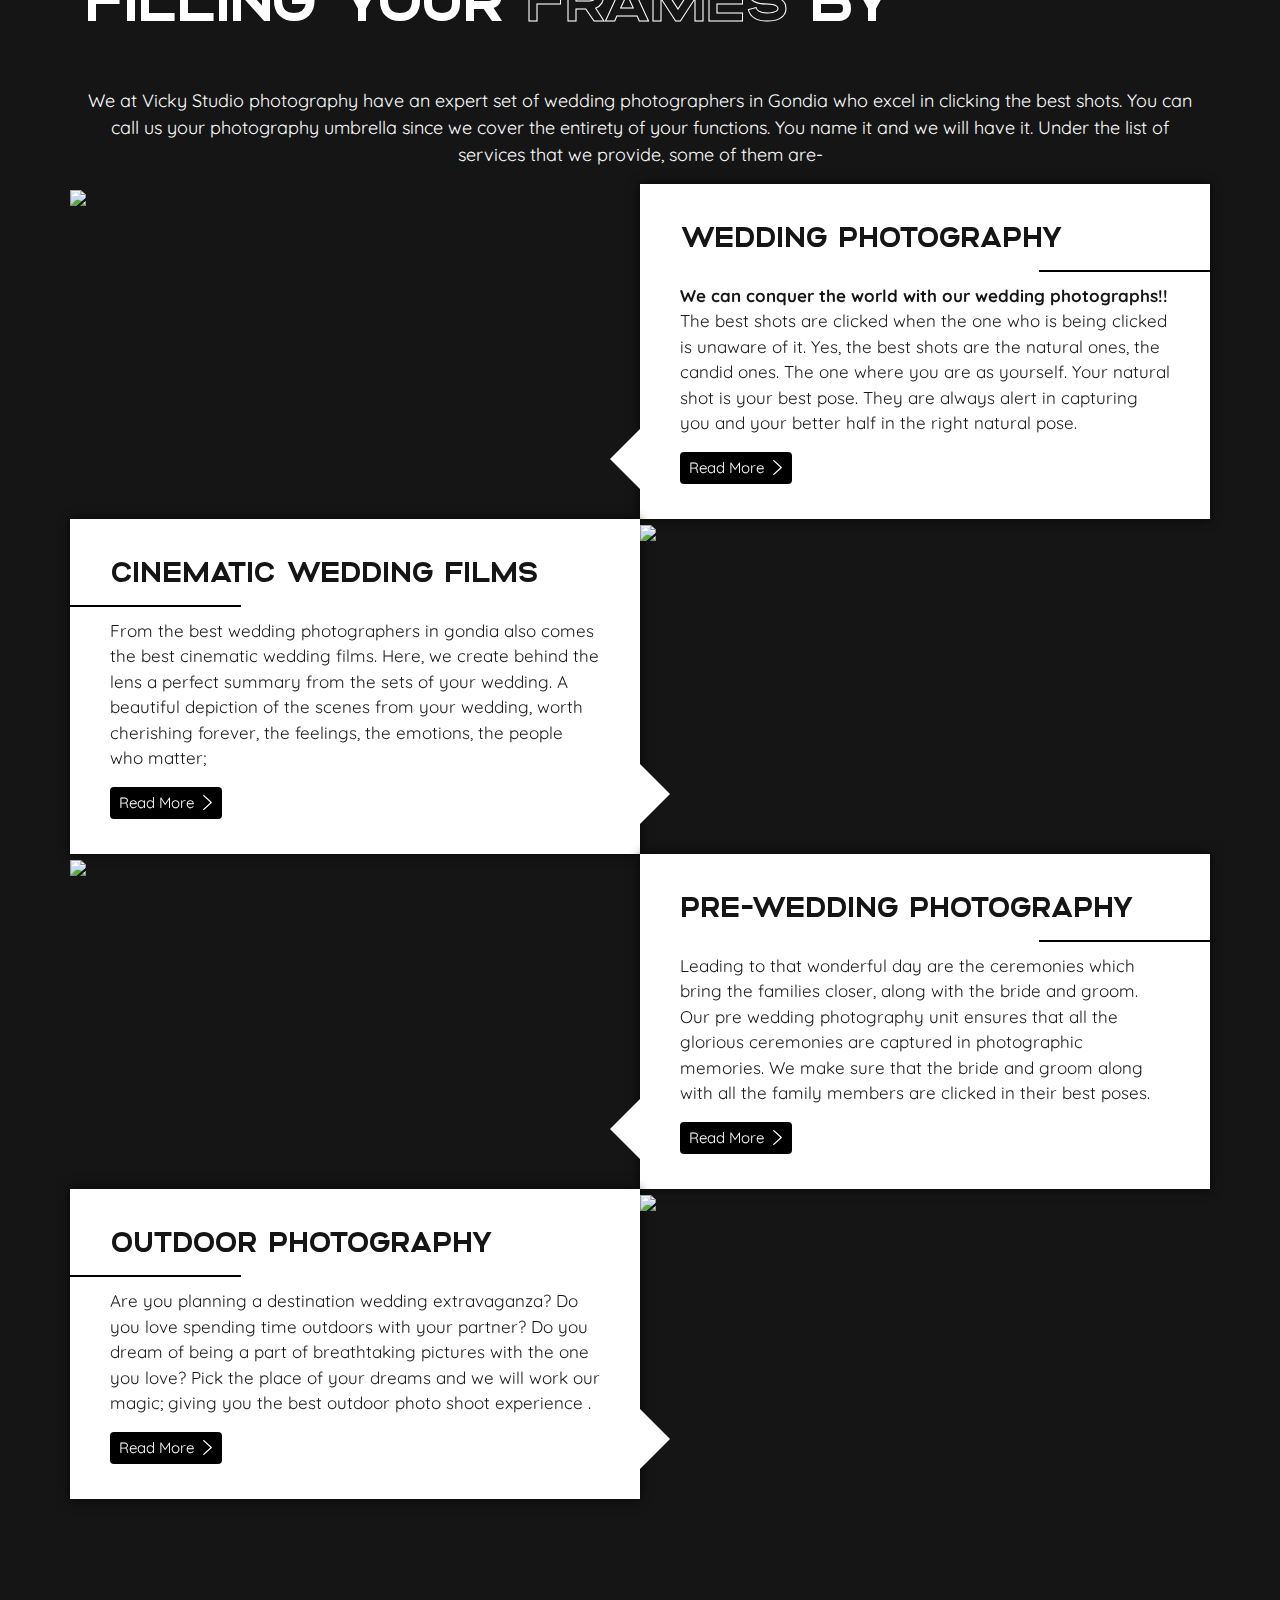
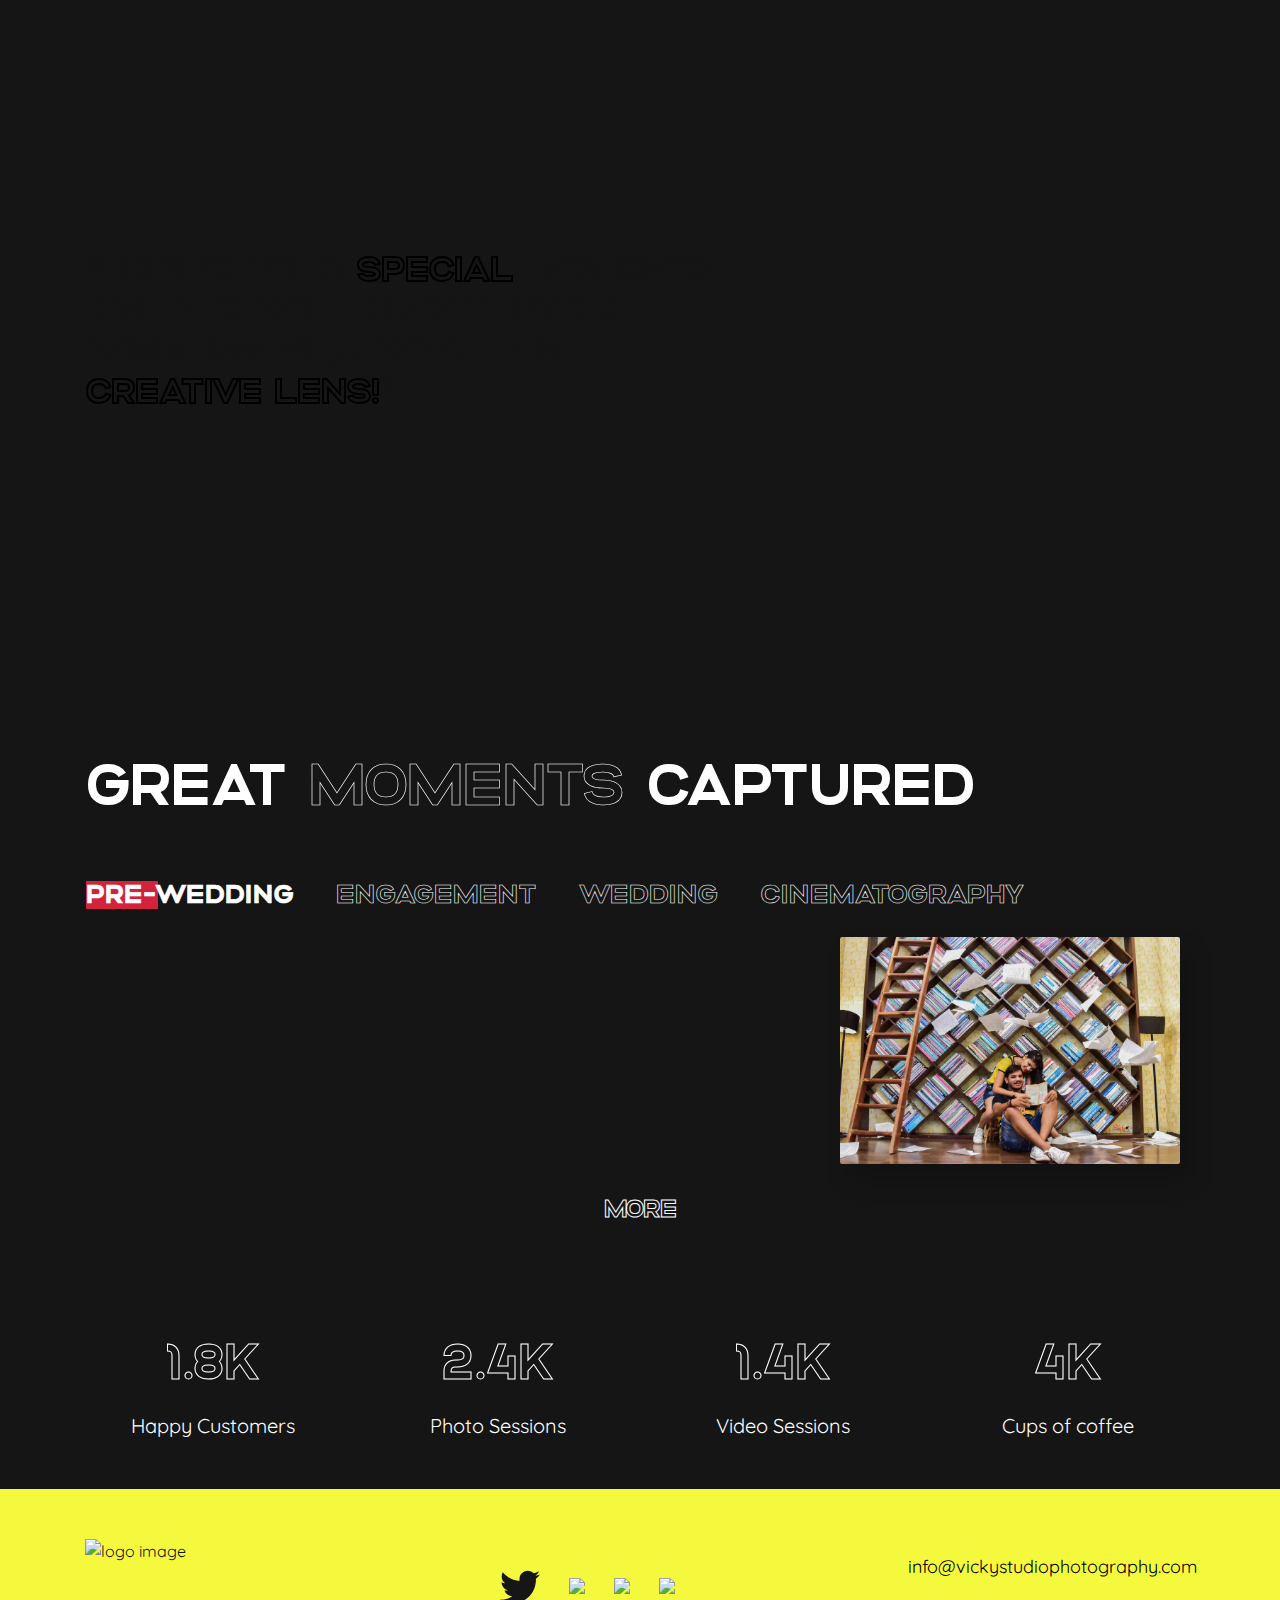
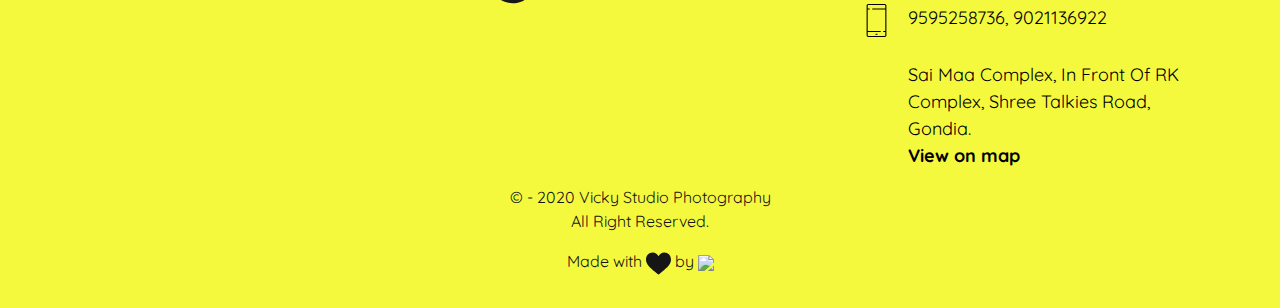
==== commit 2f50f45e: "Update index.html" ====
--- a/index.html
+++ b/index.html
@@ -471,11 +471,10 @@
                     <img src="assets/images/kid01.jpg" alt="">
                 </div> -->
                 <div class="col-12  col-md-6 grid-item cinema pb-3">
-                                        <a class="gallery_img" href="">
-
-<iframe width="540" height="280" src="https://www.youtube.com/embed/848INqivDqI" frameborder="0" allow="accelerometer; autoplay; clipboard-write; encrypted-media; gyroscope; picture-in-picture" allowfullscreen></iframe>             
-                                       <div class="text-center more col-md-12  grid-item cinema"><a href="#!">More
-                    </a></div>       
+                            <a class="gallery_img" href="">
+
+            <iframe width="540" height="280" src="https://www.youtube.com/embed/848INqivDqI" frameborder="0" allow="accelerometer; autoplay; clipboard-write; encrypted-media; gyroscope; picture-in-picture" allowfullscreen></iframe>             
+                    </a></div>
               
                 <div class="col-12  col-md-6  grid-item cinema pb-3">
                     <a class="gallery_img" href="">
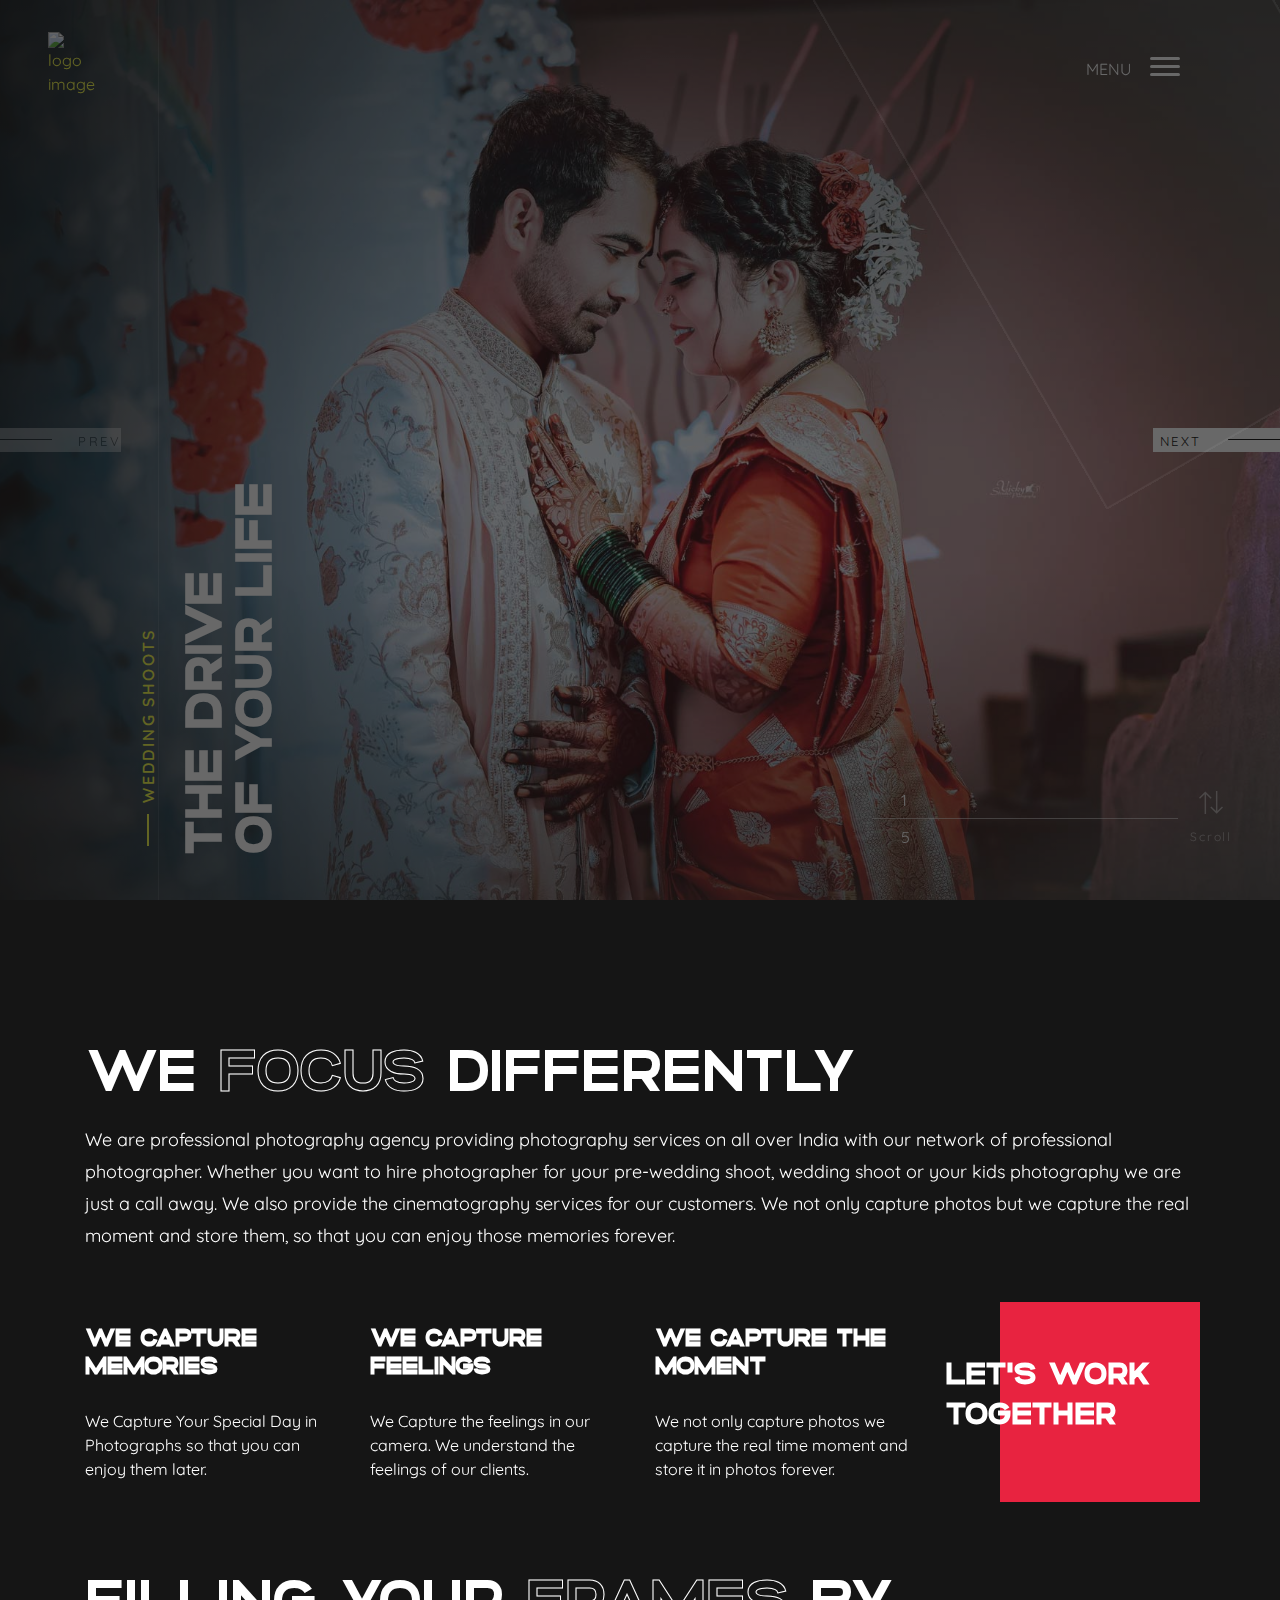
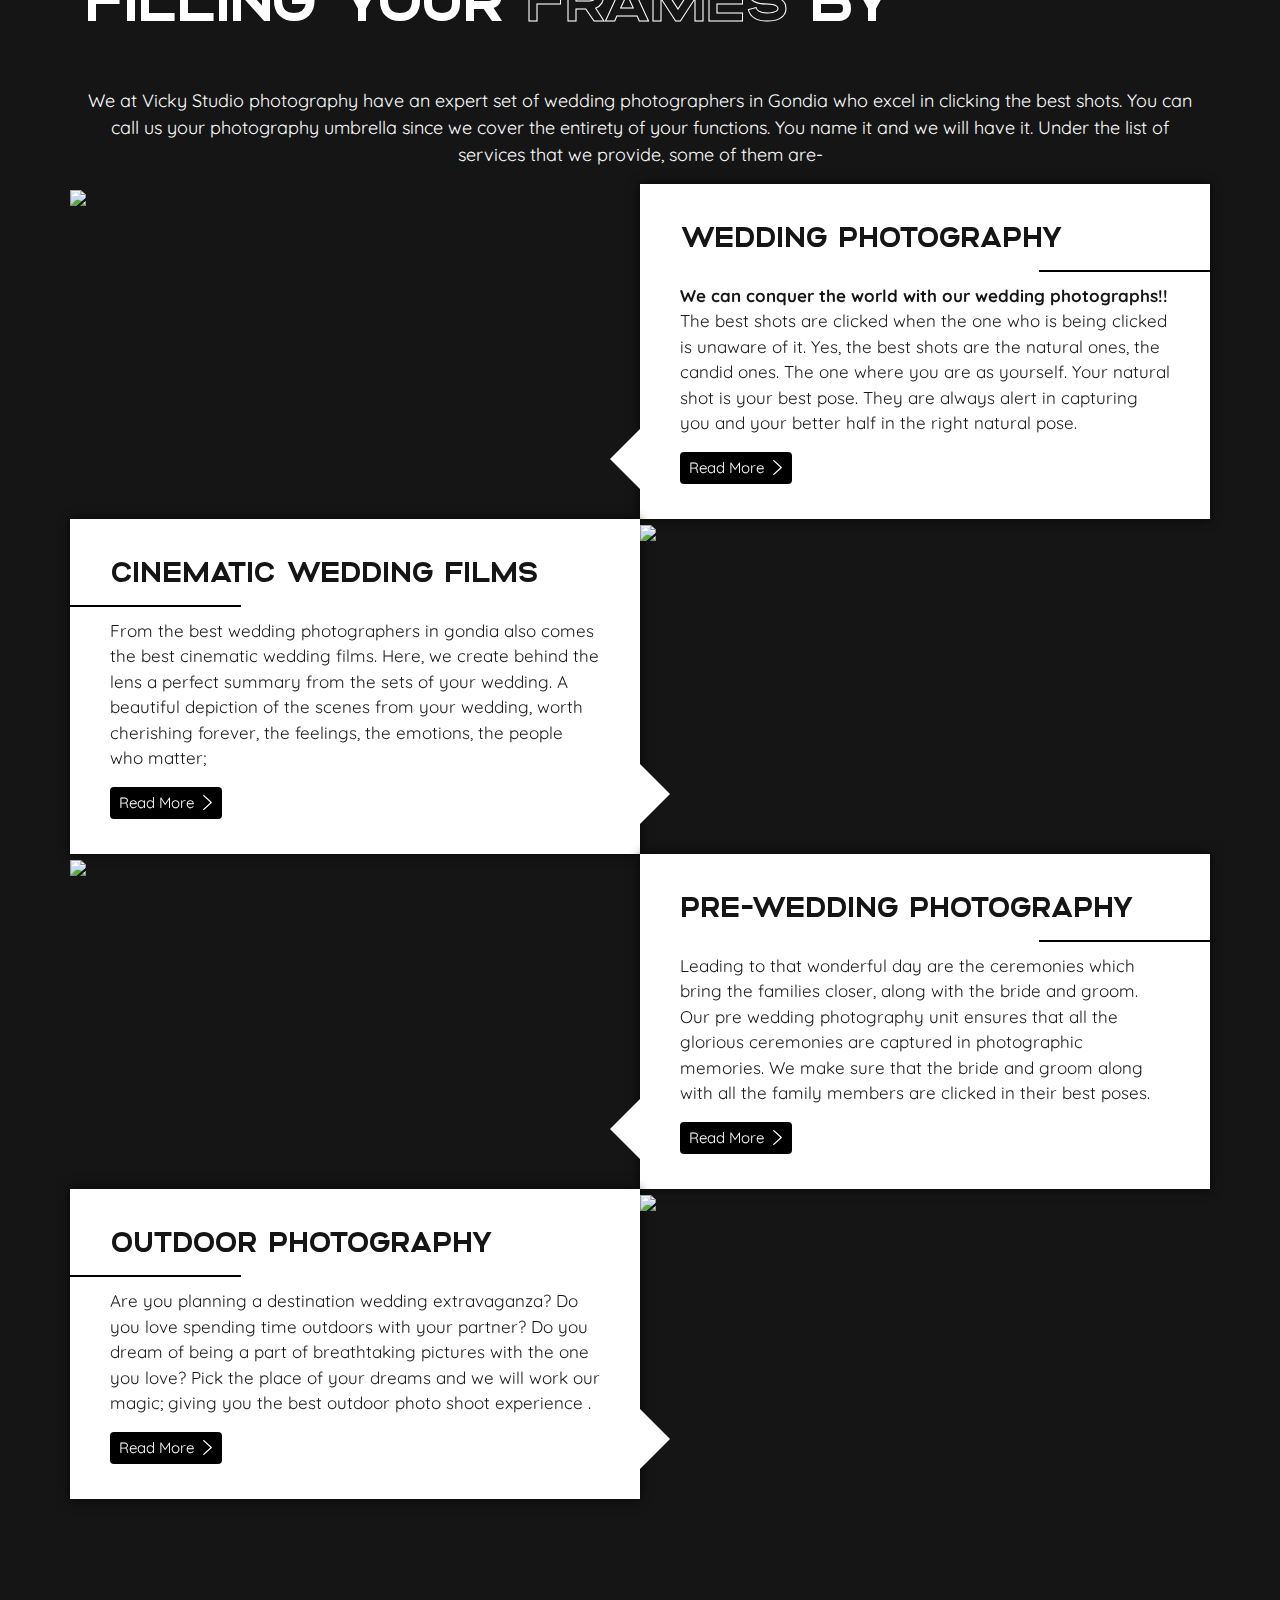
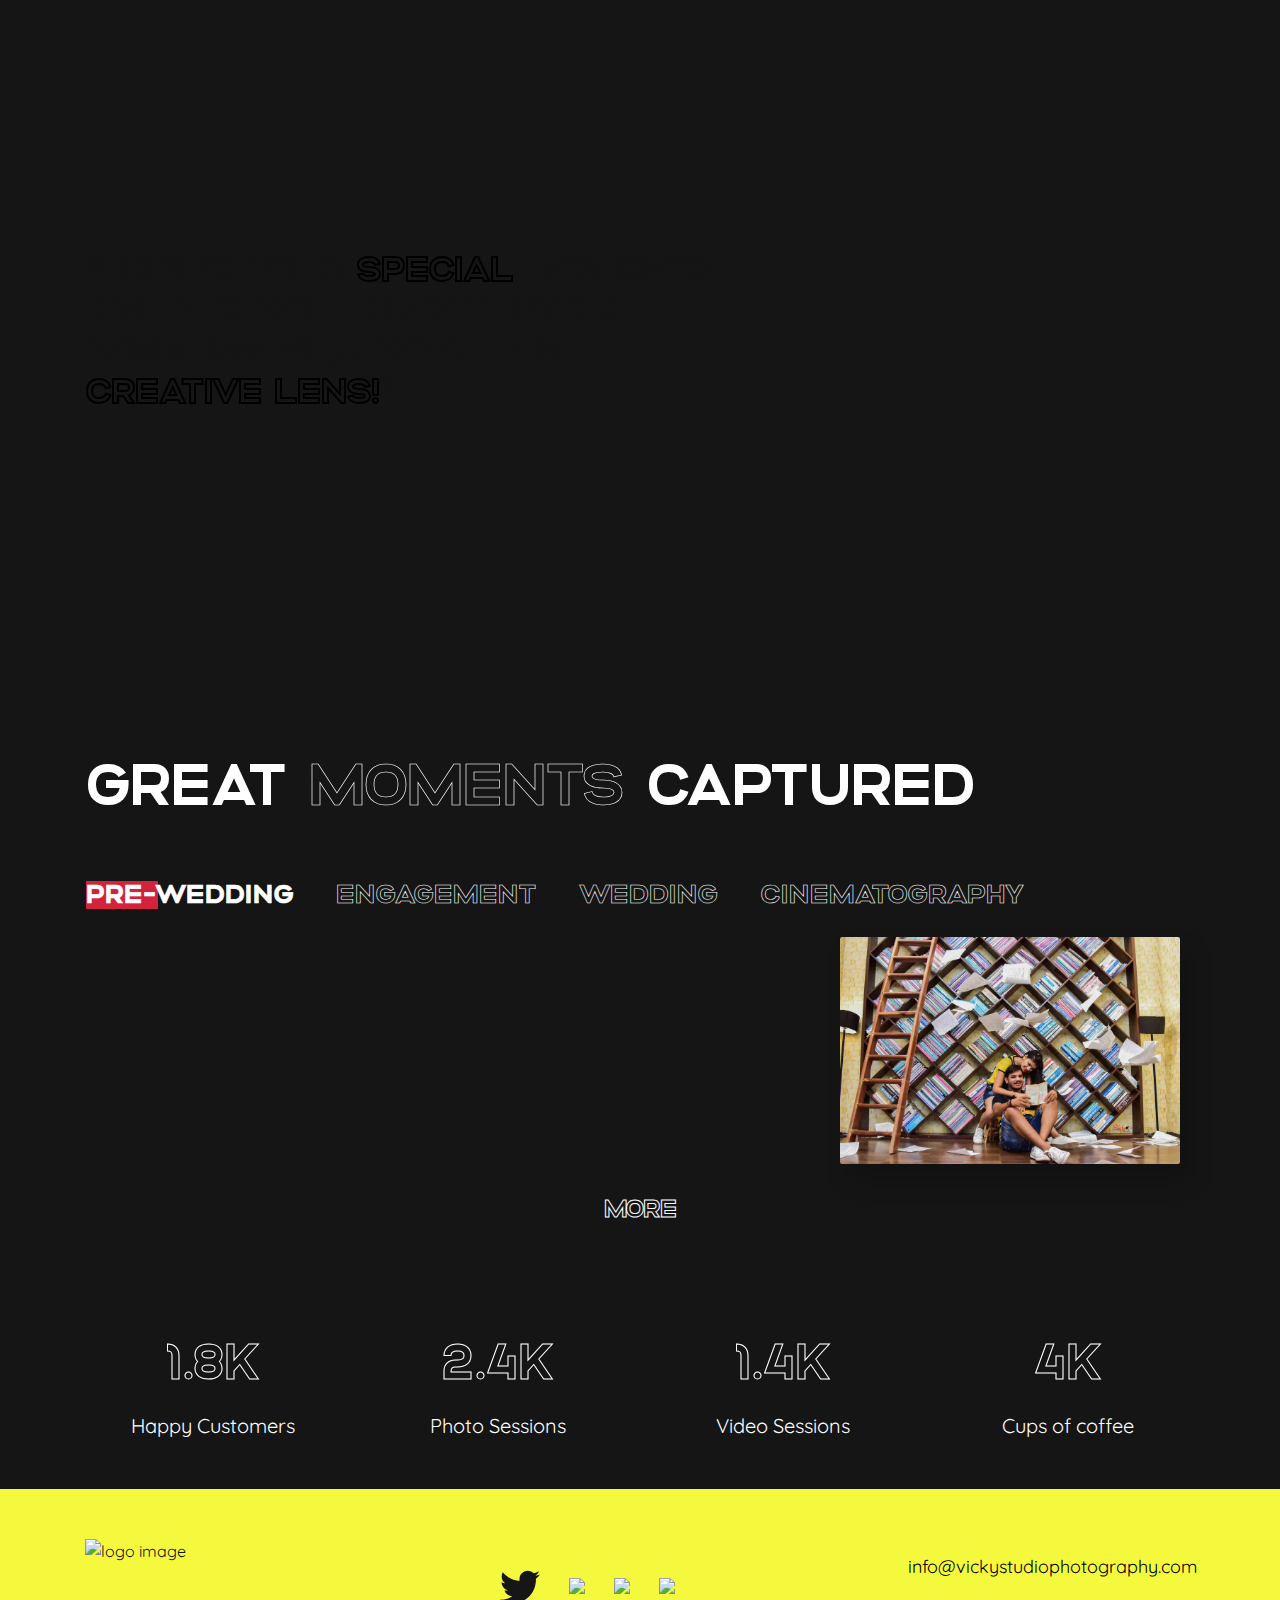
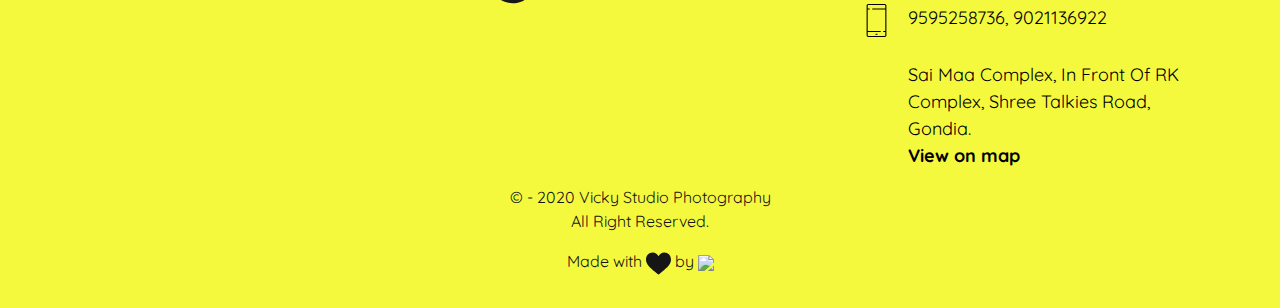
==== commit c3d2489b: "Update index.html" ====
--- a/index.html
+++ b/index.html
@@ -19,6 +19,8 @@
     <link rel="stylesheet" href="css/plugins.min.css">
     <!-- Custom CSS File -->
     <link rel="stylesheet" href="css/style.css">
+    
+    
 </head>
 
 <body>
@@ -591,9 +593,19 @@
     <!-- Gallery Js -->
     <script src="js/isotope.pkgd.min.js"></script>
     <script type="text/javascript" src="js/gallery.js"></script>
-    <script>
-    document.write('<script src="http://' + (location.host || 'localhost').split(':')[0] + ':35729/livereload.js?snipver=1"></' + 'script>')
-    </script>
+    <!--Start of Tawk.to Script-->
+<script type="text/javascript">
+var Tawk_API=Tawk_API||{}, Tawk_LoadStart=new Date();
+(function(){
+var s1=document.createElement("script"),s0=document.getElementsByTagName("script")[0];
+s1.async=true;
+s1.src='https://embed.tawk.to/639c0e4edaff0e1306dceade/1gkcpfp9f';
+s1.charset='UTF-8';
+s1.setAttribute('crossorigin','*');
+s0.parentNode.insertBefore(s1,s0);
+})();
+</script>
+<!--End of Tawk.to Script-->
 </body>
 
 </html>
